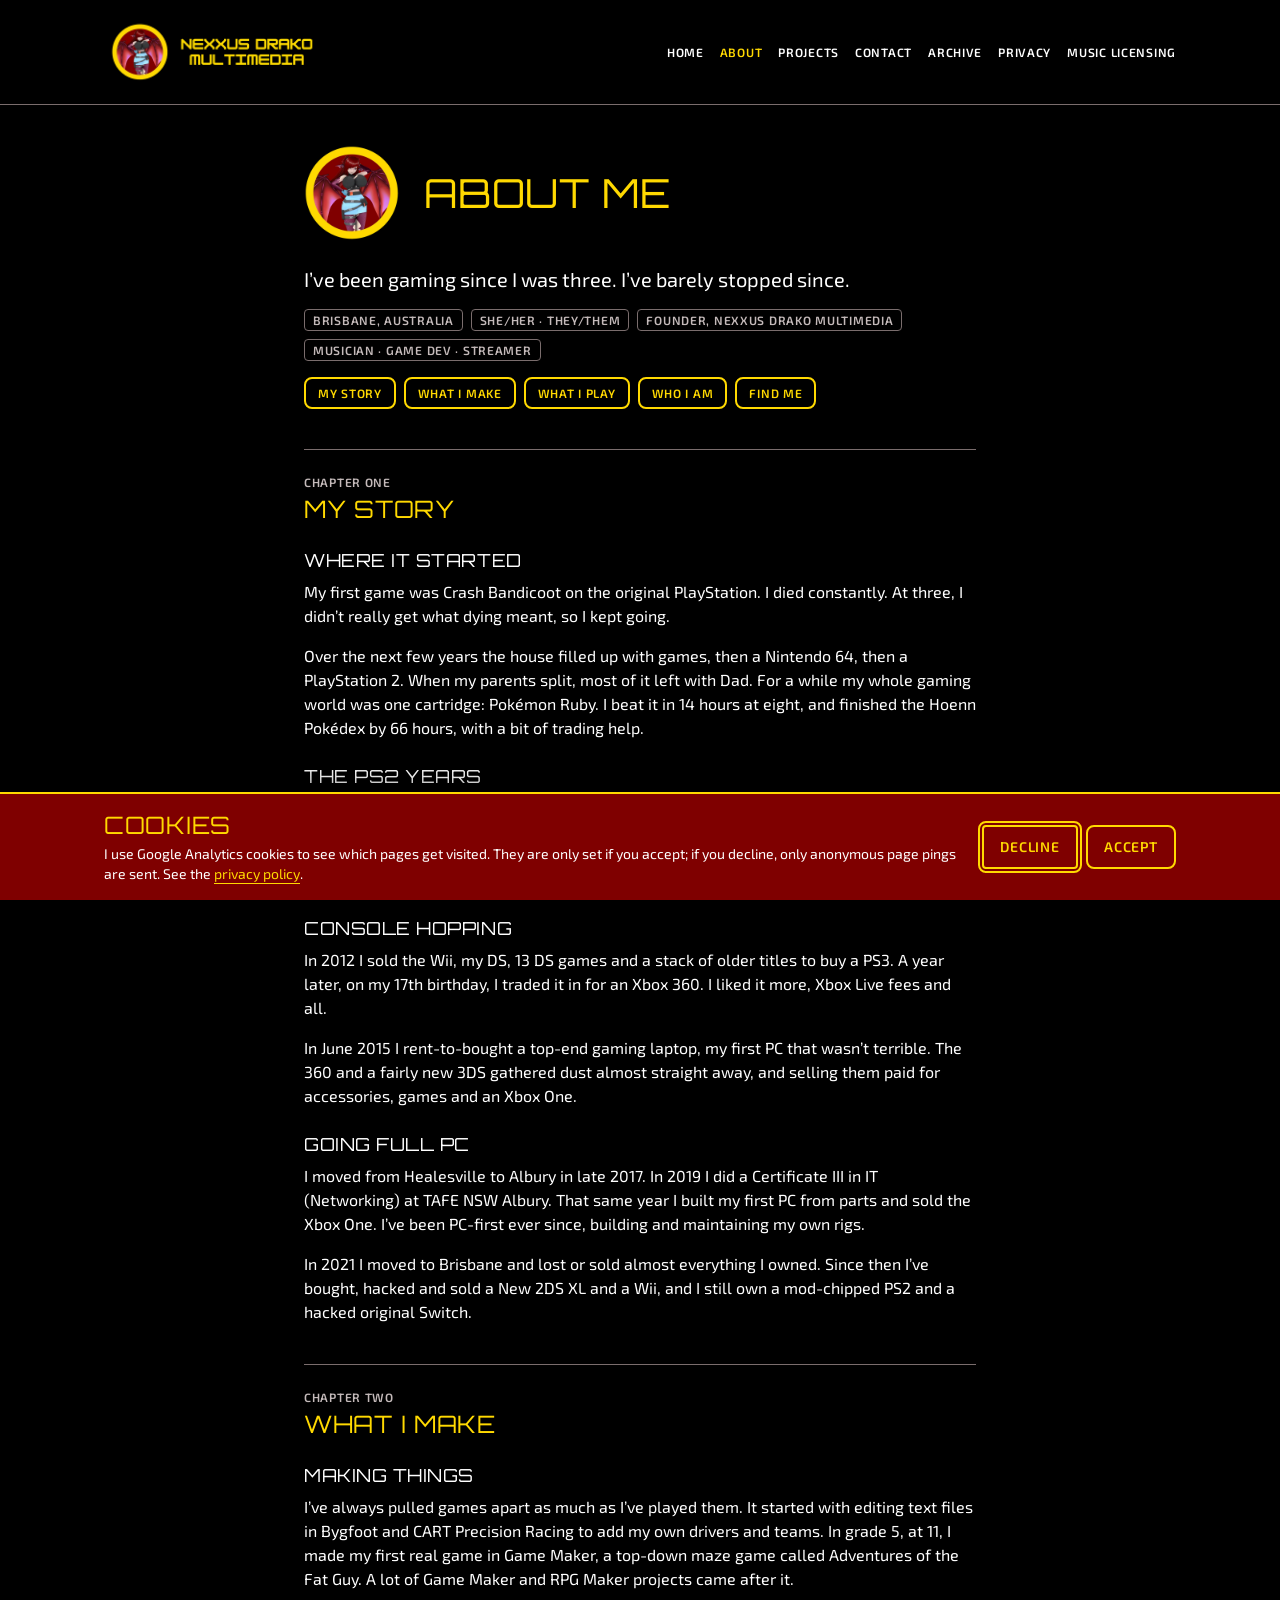
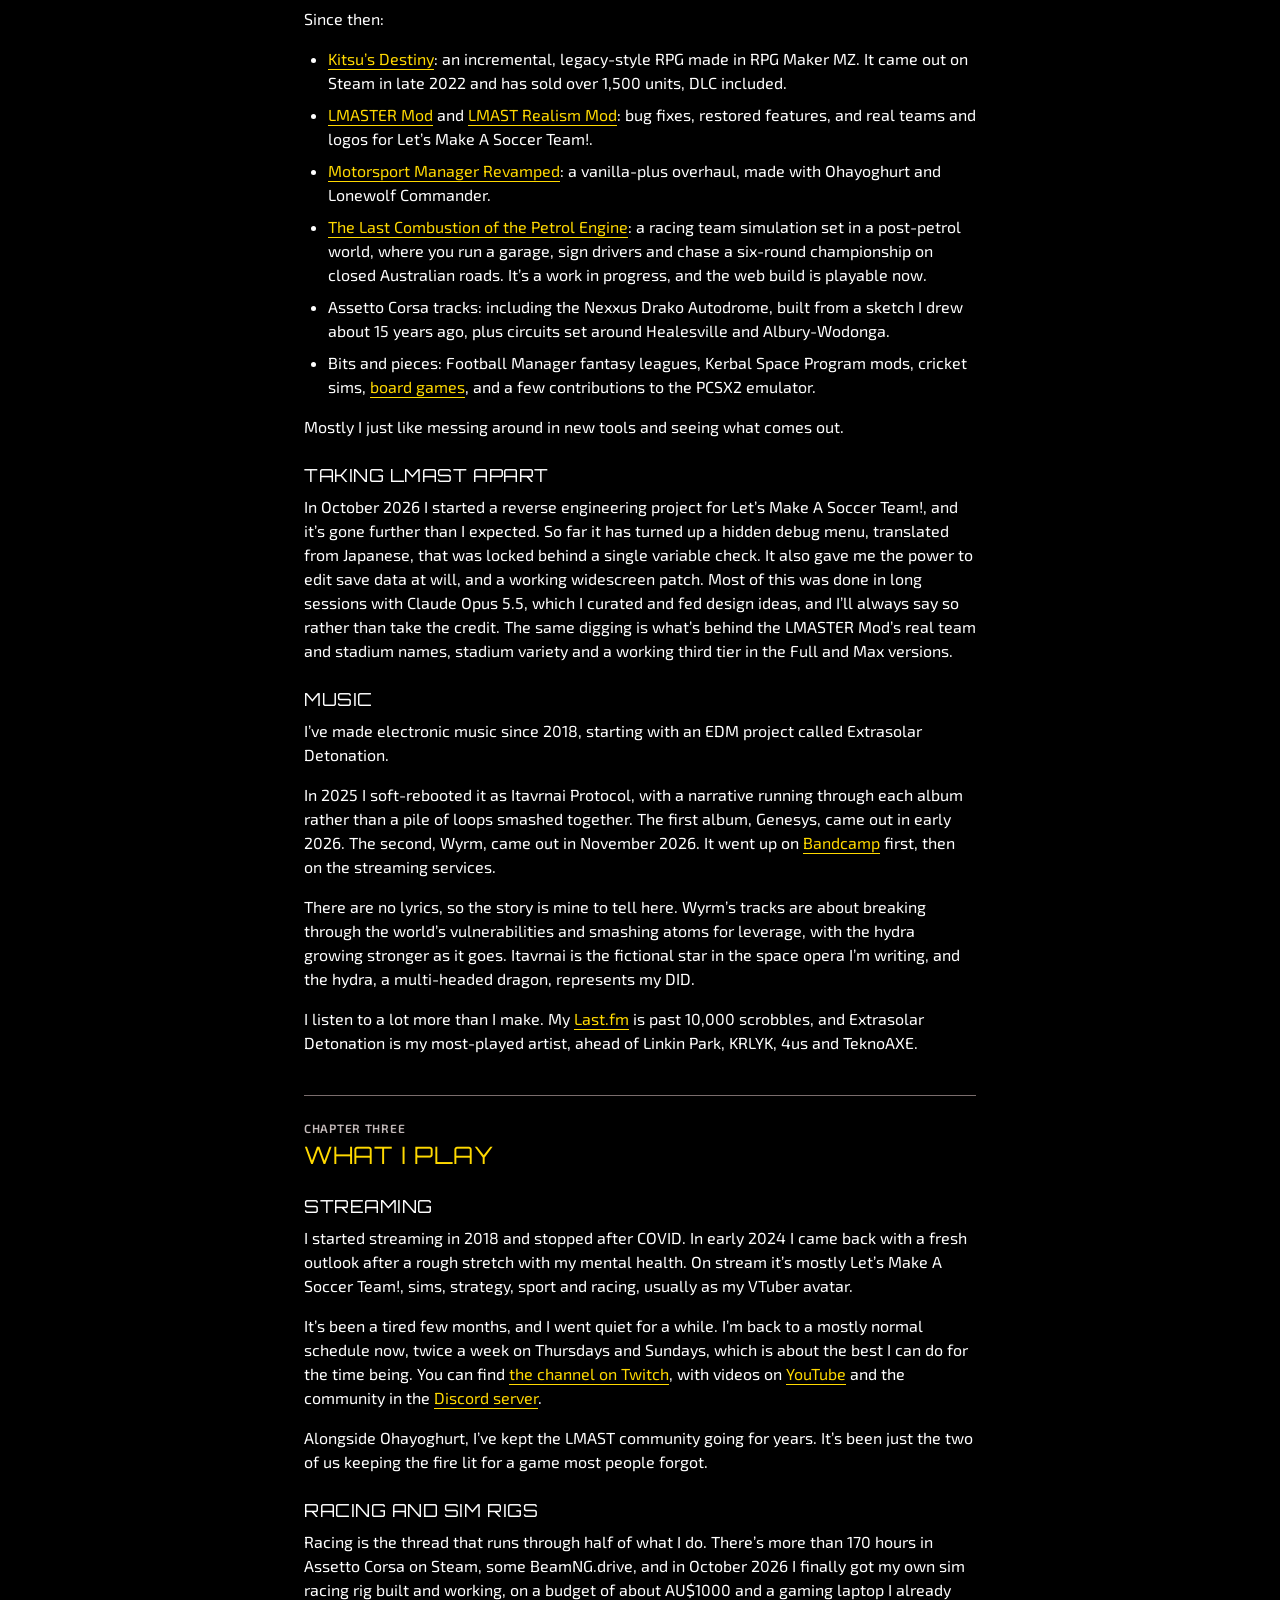
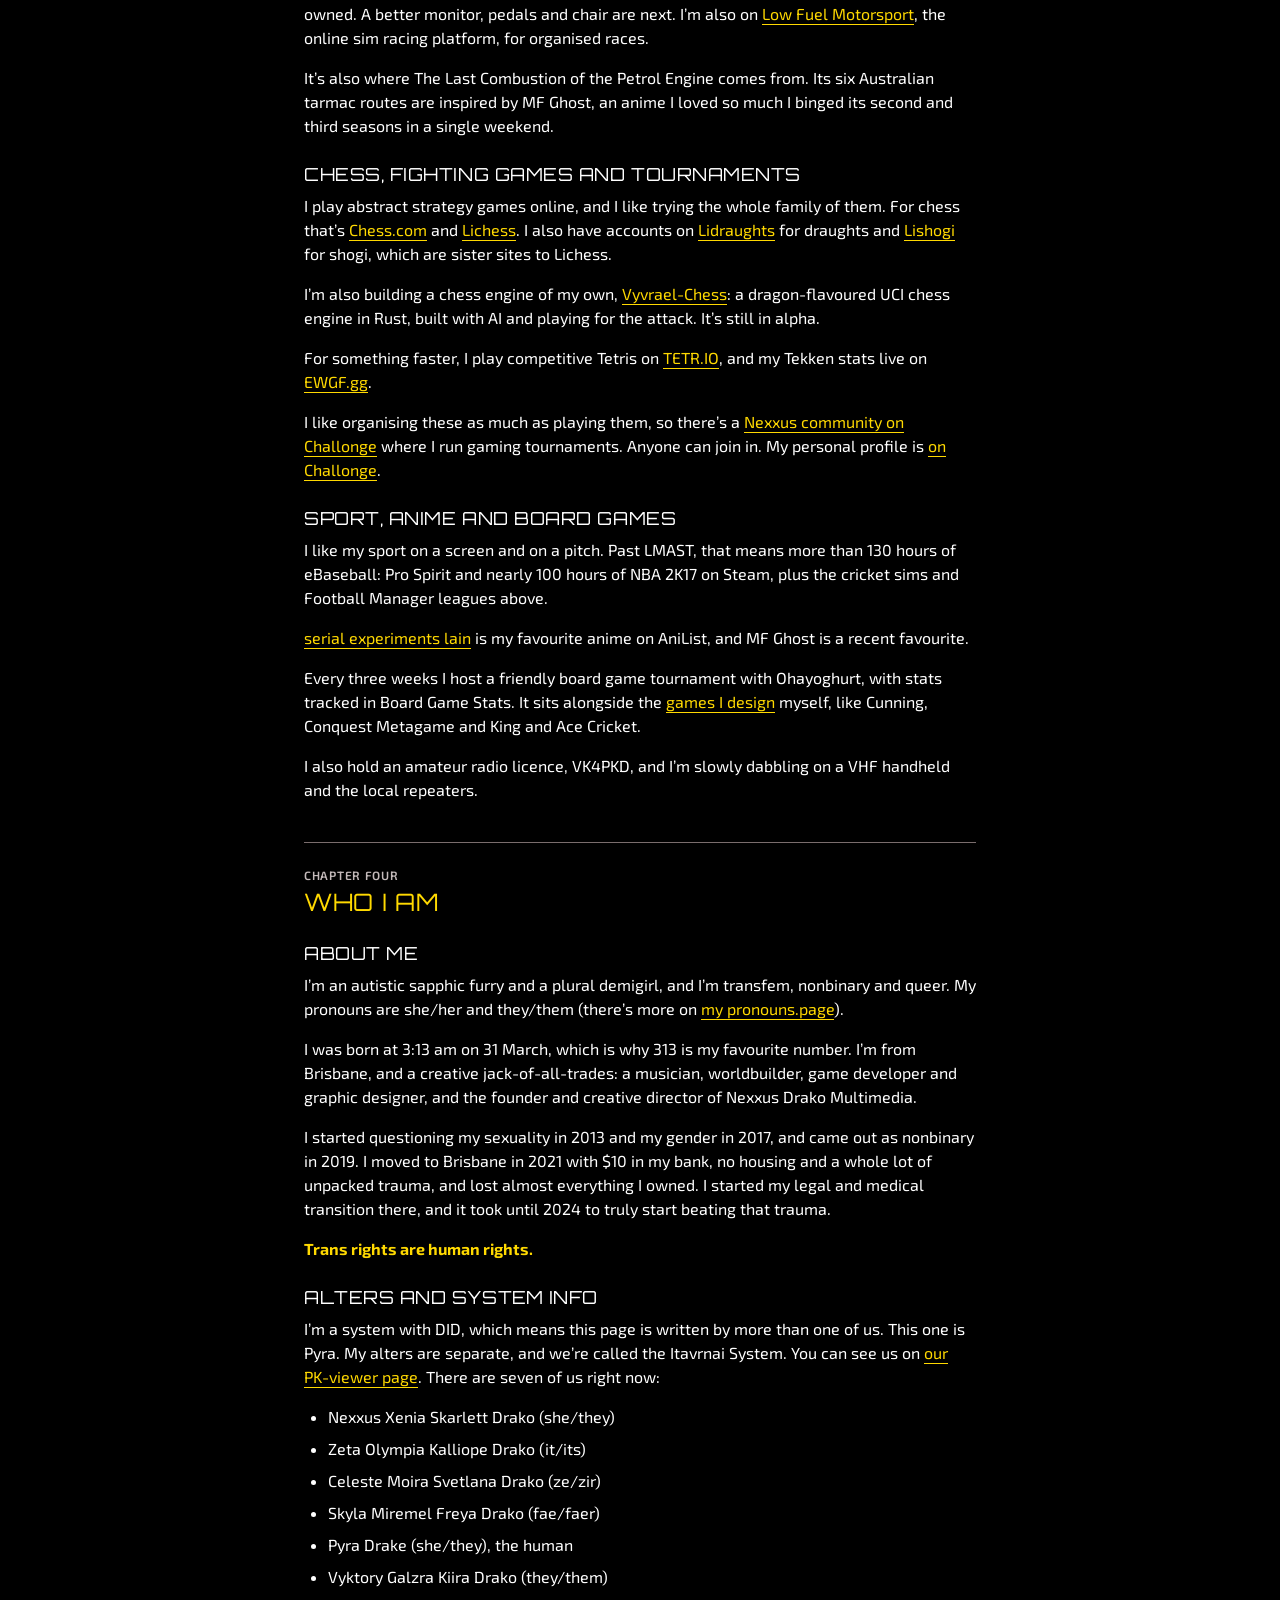
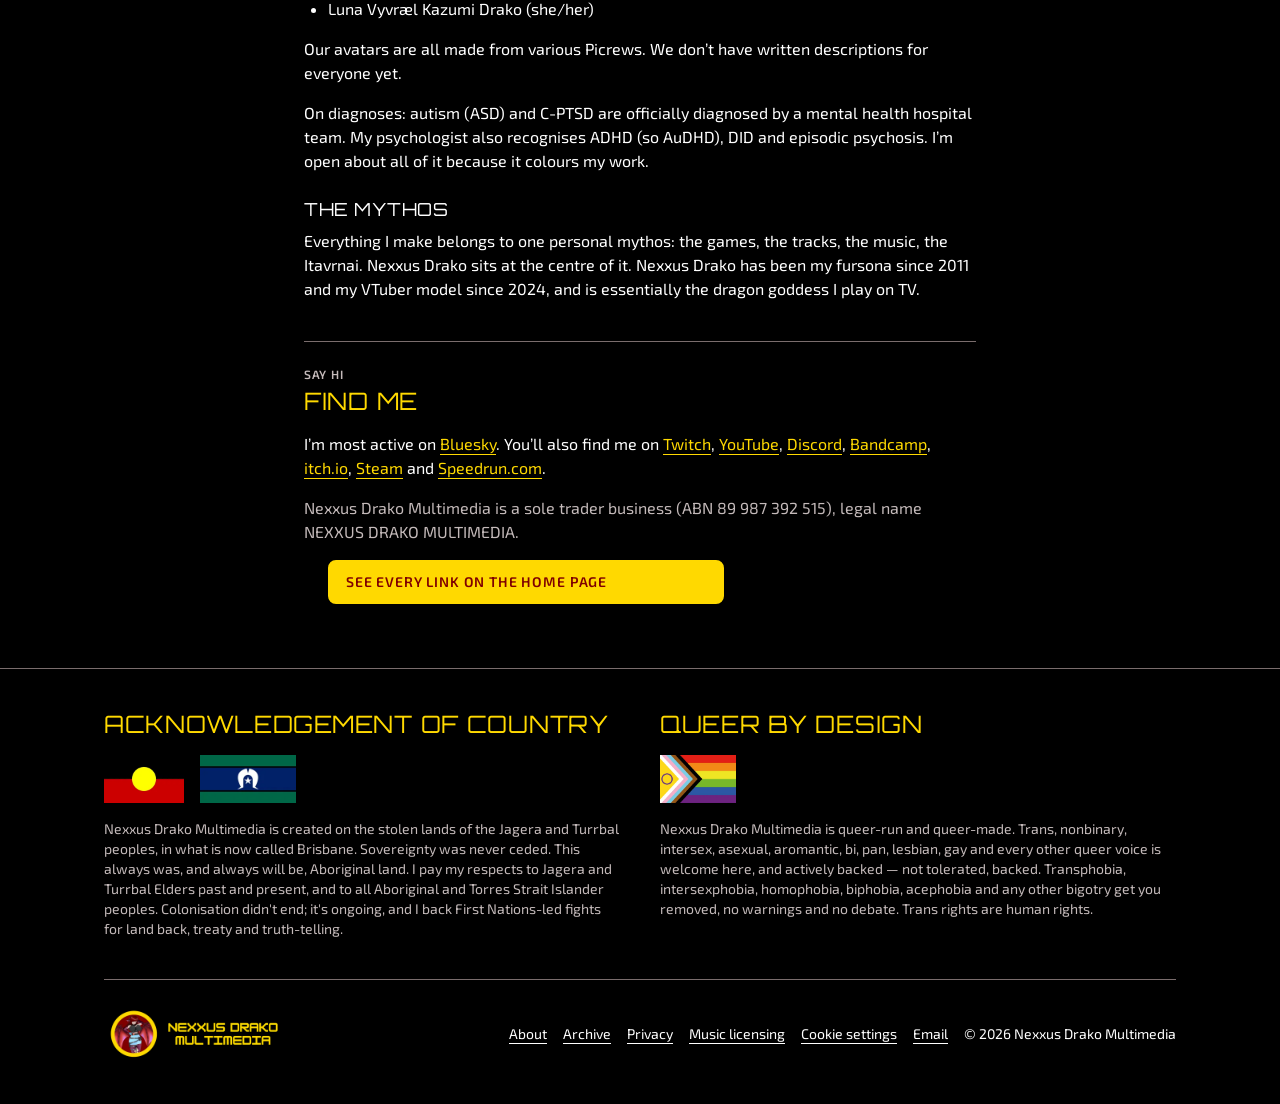
==== about/index.html @ 413a2128 "Fix robots.txt validity and resolve WebSite references in JSON-LD Drop the non-standard Content-Sign" ====
<!doctype html>
<html lang="en-AU">
<head>
<script src="/assets/js/consent.js" defer></script>
<meta charset="utf-8">
<meta name="viewport" content="width=device-width, initial-scale=1">
<title>About Pyra Drake | Nexxus Drako</title>
<meta name="description" content="About Pyra Drake, aka Nexxus Drako: a Brisbane game developer, musician and streamer making games, mods, Itavrnai Protocol music and board games.">
<link rel="canonical" href="https://nexxusdrako.au/about/">
<meta property="og:type" content="website">
<meta property="og:site_name" content="Nexxus Drako Multimedia">
<meta property="og:locale" content="en_AU">
<meta property="og:title" content="About Pyra Drake | Nexxus Drako">
<meta property="og:description" content="About Pyra Drake, aka Nexxus Drako: a Brisbane game developer, musician and streamer making games, mods, Itavrnai Protocol music and board games.">
<meta property="og:url" content="https://nexxusdrako.au/about/">
<meta property="og:image" content="https://nexxusdrako.au/assets/brand/banner-3x1-maroon.png">
<meta property="og:image:width" content="1500">
<meta property="og:image:height" content="500">
<meta property="og:image:alt" content="Nexxus Drako Multimedia banner: the dragon-girl VTuber avatar in a gold ring beside the studio name in gold on maroon">
<meta name="twitter:card" content="summary_large_image">
<meta name="twitter:title" content="About Pyra Drake | Nexxus Drako">
<meta name="twitter:description" content="About Pyra Drake, aka Nexxus Drako: a Brisbane game developer, musician and streamer making games, mods, Itavrnai Protocol music and board games.">
<meta name="twitter:image" content="https://nexxusdrako.au/assets/brand/banner-3x1-maroon.png">
<meta name="twitter:image:alt" content="Nexxus Drako Multimedia banner: the dragon-girl VTuber avatar in a gold ring beside the studio name in gold on maroon">
<meta name="theme-color" content="#7f0000">
<link rel="icon" href="/favicon.ico" sizes="48x48">
<link rel="icon" href="/assets/brand/icon-192.png" type="image/png" sizes="192x192">
<link rel="manifest" href="/site.webmanifest">
<link rel="apple-touch-icon" href="/assets/brand/apple-touch-icon.png">
<link rel="preconnect" href="https://fonts.googleapis.com">
<link rel="preconnect" href="https://fonts.gstatic.com" crossorigin>
<link href="https://fonts.googleapis.com/css2?family=Exo+2:wght@400;600;700&family=Orbitron:wght@400;700&display=swap" rel="stylesheet">
<link rel="stylesheet" href="/assets/css/site.css">
<script type="application/ld+json">
{
  "@context": "https://schema.org",
  "@graph": [
    {
      "@type": "Person",
      "@id": "https://nexxusdrako.au/#person",
      "name": "Pyra Drake",
      "alternateName": "Nexxus Drako",
      "jobTitle": "Founder and Creative Director",
      "url": "https://nexxusdrako.au/",
      "image": "https://nexxusdrako.au/assets/brand/avatar-ring.webp",
      "address": {
        "@type": "PostalAddress",
        "addressLocality": "Brisbane",
        "addressRegion": "QLD",
        "addressCountry": "AU"
      },
      "worksFor": {
        "@id": "https://nexxusdrako.au/#organization"
      },
      "knowsAbout": [
        "Graphic design",
        "Game development",
        "Indie game development",
        "Board game design",
        "Music licensing",
        "Electronic music"
      ],
      "sameAs": [
        "https://bsky.app/profile/nexxusdrako.au",
        "https://tumblr.com/nexxusdrako",
        "https://github.com/Nexxus-Drako",
        "https://twitch.tv/nexxus_drako",
        "https://youtube.com/@nexxusdrako",
        "https://itavrnaiprotocol.bandcamp.com",
        "https://last.fm/user/NexxusDrako",
        "https://steamcommunity.com/id/NexxusDrako"
      ]
    },
    {
      "@type": "Organization",
      "@id": "https://nexxusdrako.au/#organization",
      "name": "Nexxus Drako Multimedia",
      "url": "https://nexxusdrako.au/",
      "logo": {
        "@type": "ImageObject",
        "url": "https://nexxusdrako.au/assets/brand/ndm-horizontal-gold.webp",
        "width": 900,
        "height": 300
      },
      "email": "nexxus@nexxusdrako.au",
      "description": "Nexxus Drako Multimedia is the brand and creative studio of Pyra Drake in Brisbane, Australia: games and mods, music as Itavrnai Protocol, board game designs and design work.",
      "founder": {
        "@id": "https://nexxusdrako.au/#person"
      },
      "sameAs": [
        "https://github.com/NexxusDrakoMultimedia",
        "https://twitch.tv/nexxus_drako",
        "https://youtube.com/@nexxusdrako",
        "https://bsky.app/profile/nexxusdrako.au"
      ]
    },
    {
      "@type": "WebSite",
      "@id": "https://nexxusdrako.au/#website",
      "url": "https://nexxusdrako.au/",
      "name": "Nexxus Drako Multimedia",
      "alternateName": "Nexxus Drako",
      "inLanguage": "en-AU",
      "publisher": {
        "@id": "https://nexxusdrako.au/#organization"
      }
    },
    {
      "@id": "https://nexxusdrako.au/about/#webpage",
      "url": "https://nexxusdrako.au/about/",
      "name": "About Pyra Drake | Nexxus Drako",
      "description": "About Pyra Drake, aka Nexxus Drako: a Brisbane game developer, musician and streamer making games, mods, Itavrnai Protocol music and board games.",
      "inLanguage": "en-AU",
      "isPartOf": {
        "@id": "https://nexxusdrako.au/#website"
      },
      "@type": "ProfilePage",
      "mainEntity": {
        "@id": "https://nexxusdrako.au/#person"
      }
    }
  ]
}
</script>
</head>
<body>
<a class="skip" href="#main">Skip to content</a>

<header class="site-header">
  <div class="wrap">
    <a class="site-logo" href="/"><img src="/assets/brand/ndm-horizontal-gold.webp" width="900" height="300" alt="Nexxus Drako Multimedia"></a>
    <nav class="site-nav" aria-label="Main">
      <ul>
        <li><a href="/">Home</a></li>
        <li><a href="/about/" aria-current="page">About</a></li>
        <li><a href="/#projects">Projects</a></li>
        <li><a href="/#contact">Contact</a></li>
        <li><a href="/archive/">Archive</a></li>
        <li><a href="/privacy/">Privacy</a></li>
        <li><a href="/music-licensing/">Music licensing</a></li>
      </ul>
    </nav>
  </div>
</header>

<main id="main">
  <section class="section">
    <div class="wrap prose">
      <div class="about-head">
        <img class="about-avatar" src="/assets/brand/avatar-ring.webp" width="480" height="480" alt="Pyra&#x27;s VTuber avatar: a red-haired dragon girl with bat-like ears and red wings">
        <h1 class="display-l">About me</h1>
      </div>
      <p class="about-lede">I’ve been gaming since I was three. I’ve barely stopped since.</p>

      <ul class="about-facts" aria-label="Quick facts">
        <li class="nd-tag">Brisbane, Australia</li>
        <li class="nd-tag">She/her · they/them</li>
        <li class="nd-tag">Founder, Nexxus Drako Multimedia</li>
        <li class="nd-tag">Musician · game dev · streamer</li>
      </ul>
      <nav class="about-toc" aria-label="On this page">
        <a class="nd-btn nd-btn-secondary nd-btn-sm" href="#story">My story</a>
        <a class="nd-btn nd-btn-secondary nd-btn-sm" href="#making">What I make</a>
        <a class="nd-btn nd-btn-secondary nd-btn-sm" href="#playing">What I play</a>
        <a class="nd-btn nd-btn-secondary nd-btn-sm" href="#me">Who I am</a>
        <a class="nd-btn nd-btn-secondary nd-btn-sm" href="#find-me">Find me</a>
      </nav>

      <section class="about-chapter" id="story" aria-labelledby="story-title">
        <p class="nd-eyebrow">Chapter one</p>
        <h2 class="heading" id="story-title">My story</h2>
        <h3 class="about-sub">Where it started</h3>
        <p>My first game was Crash Bandicoot on the original PlayStation. I died constantly. At three, I didn’t really get what dying meant, so I kept going.</p>
        <p>Over the next few years the house filled up with games, then a Nintendo 64, then a PlayStation 2. When my parents split, most of it left with Dad. For a while my whole gaming world was one cartridge: Pokémon Ruby. I beat it in 14 hours at eight, and finished the Hoenn Pokédex by 66 hours, with a bit of trading help.</p>
        <h3 class="about-sub">The PS2 years</h3>
        <p>In 2004 I got another PS2. I still own it. I played it daily for about eight years: every Need for Speed, fifty-odd other games, and my favourite game of all time, Let’s Make A Soccer Team!. A Wii turned up for Christmas 2010 and was packed away about as fast as it was unwrapped. The PS2 was king.</p>
        <h3 class="about-sub">Console hopping</h3>
        <p>In 2012 I sold the Wii, my DS, 13 DS games and a stack of older titles to buy a PS3. A year later, on my 17th birthday, I traded it in for an Xbox 360. I liked it more, Xbox Live fees and all.</p>
        <p>In June 2015 I rent-to-bought a top-end gaming laptop, my first PC that wasn’t terrible. The 360 and a fairly new 3DS gathered dust almost straight away, and selling them paid for accessories, games and an Xbox One.</p>
        <h3 class="about-sub">Going full PC</h3>
        <p>I moved from Healesville to Albury in late 2017. In 2019 I did a Certificate III in IT (Networking) at TAFE NSW Albury. That same year I built my first PC from parts and sold the Xbox One. I’ve been PC-first ever since, building and maintaining my own rigs.</p>
        <p>In 2021 I moved to Brisbane and lost or sold almost everything I owned. Since then I’ve bought, hacked and sold a New 2DS XL and a Wii, and I still own a mod-chipped PS2 and a hacked original Switch.</p>
      </section>

      <section class="about-chapter" id="making" aria-labelledby="making-title">
        <p class="nd-eyebrow">Chapter two</p>
        <h2 class="heading" id="making-title">What I make</h2>
        <h3 class="about-sub">Making things</h3>
        <p>I’ve always pulled games apart as much as I’ve played them. It started with editing text files in Bygfoot and CART Precision Racing to add my own drivers and teams. In grade 5, at 11, I made my first real game in Game Maker, a top-down maze game called Adventures of the Fat Guy. A lot of Game Maker and RPG Maker projects came after it.</p>
        <p>Since then:</p>
        <ul>
          <li><a href="https://store.steampowered.com/app/1589290/Kitsus_Destiny/">Kitsu’s Destiny</a>: an incremental, legacy-style RPG made in RPG Maker MZ. It came out on Steam in late 2022 and has sold over 1,500 units, DLC included.</li>
          <li><a href="https://github.com/NexxusDrakoMultimedia/LMASTER-Mod">LMASTER Mod</a> and <a href="https://www.neoseeker.com/forums/33053/t2400898-lmast-remastered-mod-released/">LMAST Realism Mod</a>: bug fixes, restored features, and real teams and logos for Let’s Make A Soccer Team!.</li>
          <li><a href="https://www.nexusmods.com/motorsportmanager/mods/9">Motorsport Manager Revamped</a>: a vanilla-plus overhaul, made with Ohayoghurt and Lonewolf Commander.</li>
          <li><a href="https://lc.nexxusdrako.au/">The Last Combustion of the Petrol Engine</a>: a racing team simulation set in a post-petrol world, where you run a garage, sign drivers and chase a six-round championship on closed Australian roads. It’s a work in progress, and the web build is playable now.</li>
          <li>Assetto Corsa tracks: including the Nexxus Drako Autodrome, built from a sketch I drew about 15 years ago, plus circuits set around Healesville and Albury-Wodonga.</li>
          <li>Bits and pieces: Football Manager fantasy leagues, Kerbal Space Program mods, cricket sims, <a href="https://boardgamegeek.com/boardgamedesigner/110771/pyra-drake">board games</a>, and a few contributions to the PCSX2 emulator.</li>
        </ul>
        <p>Mostly I just like messing around in new tools and seeing what comes out.</p>
        <h3 class="about-sub">Taking LMAST apart</h3>
        <p>In October 2026 I started a reverse engineering project for Let’s Make A Soccer Team!, and it’s gone further than I expected. So far it has turned up a hidden debug menu, translated from Japanese, that was locked behind a single variable check. It also gave me the power to edit save data at will, and a working widescreen patch. Most of this was done in long sessions with Claude Opus 5.5, which I curated and fed design ideas, and I’ll always say so rather than take the credit. The same digging is what’s behind the LMASTER Mod’s real team and stadium names, stadium variety and a working third tier in the Full and Max versions.</p>
        <h3 class="about-sub">Music</h3>
        <p>I’ve made electronic music since 2018, starting with an EDM project called Extrasolar Detonation.</p>
        <p>In 2025 I soft-rebooted it as Itavrnai Protocol, with a narrative running through each album rather than a pile of loops smashed together. The first album, Genesys, came out in early 2026. The second, Wyrm, came out in November 2026. It went up on <a href="https://itavrnaiprotocol.bandcamp.com/">Bandcamp</a> first, then on the streaming services.</p>
        <p>There are no lyrics, so the story is mine to tell here. Wyrm’s tracks are about breaking through the world’s vulnerabilities and smashing atoms for leverage, with the hydra growing stronger as it goes. Itavrnai is the fictional star in the space opera I’m writing, and the hydra, a multi-headed dragon, represents my DID.</p>
        <p>I listen to a lot more than I make. My <a href="https://www.last.fm/user/NexxusDrako">Last.fm</a> is past 10,000 scrobbles, and Extrasolar Detonation is my most-played artist, ahead of Linkin Park, KRLYK, 4us and TeknoAXE.</p>
      </section>

      <section class="about-chapter" id="playing" aria-labelledby="playing-title">
        <p class="nd-eyebrow">Chapter three</p>
        <h2 class="heading" id="playing-title">What I play</h2>
        <h3 class="about-sub">Streaming</h3>
        <p>I started streaming in 2018 and stopped after COVID. In early 2024 I came back with a fresh outlook after a rough stretch with my mental health. On stream it’s mostly Let’s Make A Soccer Team!, sims, strategy, sport and racing, usually as my VTuber avatar.</p>
        <p>It’s been a tired few months, and I went quiet for a while. I’m back to a mostly normal schedule now, twice a week on Thursdays and Sundays, which is about the best I can do for the time being. You can find <a href="https://www.twitch.tv/nexxus_drako">the channel on Twitch</a>, with videos on <a href="https://www.youtube.com/@NexxusDrako">YouTube</a> and the community in the <a href="https://discord.gg/ek64RstbSX">Discord server</a>.</p>
        <p>Alongside Ohayoghurt, I’ve kept the LMAST community going for years. It’s been just the two of us keeping the fire lit for a game most people forgot.</p>
        <h3 class="about-sub">Racing and sim rigs</h3>
        <p>Racing is the thread that runs through half of what I do. There’s more than 170 hours in Assetto Corsa on Steam, some BeamNG.drive, and in October 2026 I finally got my own sim racing rig built and working, on a budget of about AU$1000 and a gaming laptop I already owned. A better monitor, pedals and chair are next. I’m also on <a href="https://lowfuelmotorsport.com/profile/70521/statistics">Low Fuel Motorsport</a>, the online sim racing platform, for organised races.</p>
        <p>It’s also where The Last Combustion of the Petrol Engine comes from. Its six Australian tarmac routes are inspired by MF Ghost, an anime I loved so much I binged its second and third seasons in a single weekend.</p>
        <h3 class="about-sub">Chess, fighting games and tournaments</h3>
        <p>I play abstract strategy games online, and I like trying the whole family of them. For chess that’s <a href="https://www.chess.com/member/nexxus_drako">Chess.com</a> and <a href="https://lichess.org/@/TheNexxusDrako">Lichess</a>. I also have accounts on <a href="https://lidraughts.org/@/NexxusDrako">Lidraughts</a> for draughts and <a href="https://lishogi.org/@/NexxusDrako">Lishogi</a> for shogi, which are sister sites to Lichess.</p>
        <p>I’m also building a chess engine of my own, <a href="https://github.com/NexxusDrakoMultimedia/Vyvrael-Chess">Vyvrael-Chess</a>: a dragon-flavoured UCI chess engine in Rust, built with AI and playing for the attack. It’s still in alpha.</p>
        <p>For something faster, I play competitive Tetris on <a href="https://ch.tetr.io/u/nexxusdrako">TETR.IO</a>, and my Tekken stats live on <a href="https://ewgf.gg/player/29tGg6Dn32dr">EWGF.gg</a>.</p>
        <p>I like organising these as much as playing them, so there’s a <a href="https://challonge.com/communities/nexxus">Nexxus community on Challonge</a> where I run gaming tournaments. Anyone can join in. My personal profile is <a href="https://challonge.com/users/Nexxus_Drako">on Challonge</a>.</p>
        <h3 class="about-sub">Sport, anime and board games</h3>
        <p>I like my sport on a screen and on a pitch. Past LMAST, that means more than 130 hours of eBaseball: Pro Spirit and nearly 100 hours of NBA 2K17 on Steam, plus the cricket sims and Football Manager leagues above.</p>
        <p><a href="https://anilist.co/user/NexxusDrako/">serial experiments lain</a> is my favourite anime on AniList, and MF Ghost is a recent favourite.</p>
        <p>Every three weeks I host a friendly board game tournament with Ohayoghurt, with stats tracked in Board Game Stats. It sits alongside the <a href="https://boardgamegeek.com/boardgamedesigner/110771/pyra-drake">games I design</a> myself, like Cunning, Conquest Metagame and King and Ace Cricket.</p>
        <p>I also hold an amateur radio licence, VK4PKD, and I’m slowly dabbling on a VHF handheld and the local repeaters.</p>
      </section>

      <section class="about-chapter" id="me" aria-labelledby="me-title">
        <p class="nd-eyebrow">Chapter four</p>
        <h2 class="heading" id="me-title">Who I am</h2>
        <h3 class="about-sub">About me</h3>
        <p>I’m an autistic sapphic furry and a plural demigirl, and I’m transfem, nonbinary and queer. My pronouns are she/her and they/them (there’s more on <a href="https://en.pronouns.page/@NexxusDrako">my pronouns.page</a>).</p>
        <p>I was born at 3:13 am on 31 March, which is why 313 is my favourite number. I’m from Brisbane, and a creative jack-of-all-trades: a musician, worldbuilder, game developer and graphic designer, and the founder and creative director of Nexxus Drako Multimedia.</p>
        <p>I started questioning my sexuality in 2013 and my gender in 2017, and came out as nonbinary in 2019. I moved to Brisbane in 2021 with $10 in my bank, no housing and a whole lot of unpacked trauma, and lost almost everything I owned. I started my legal and medical transition there, and it took until 2024 to truly start beating that trauma.</p>
        <p class="about-callout">Trans rights are human rights.</p>
        <h3 class="about-sub">Alters and system info</h3>
        <p>I’m a system with DID, which means this page is written by more than one of us. This one is Pyra. My alters are separate, and we’re called the Itavrnai System. You can see us on <a href="https://pk-viewer.vercel.app/system/fprvoo">our PK-viewer page</a>. There are seven of us right now:</p>
        <ul>
          <li>Nexxus Xenia Skarlett Drako (she/they)</li>
          <li>Zeta Olympia Kalliope Drako (it/its)</li>
          <li>Celeste Moira Svetlana Drako (ze/zir)</li>
          <li>Skyla Miremel Freya Drako (fae/faer)</li>
          <li>Pyra Drake (she/they), the human</li>
          <li>Vyktory Galzra Kiira Drako (they/them)</li>
          <li>Luna Vyvræl Kazumi Drako (she/her)</li>
        </ul>
        <p>Our avatars are all made from various Picrews. We don’t have written descriptions for everyone yet.</p>
        <p>On diagnoses: autism (ASD) and C-PTSD are officially diagnosed by a mental health hospital team. My psychologist also recognises ADHD (so AuDHD), DID and episodic psychosis. I’m open about all of it because it colours my work.</p>
        <h3 class="about-sub">The mythos</h3>
        <p>Everything I make belongs to one personal mythos: the games, the tracks, the music, the Itavrnai. Nexxus Drako sits at the centre of it. Nexxus Drako has been my fursona since 2011 and my VTuber model since 2024, and is essentially the dragon goddess I play on TV.</p>
      </section>

      <section class="about-chapter" id="find-me" aria-labelledby="find-me-title">
        <p class="nd-eyebrow">Say hi</p>
        <h2 class="heading" id="find-me-title">Find me</h2>
        <p>I’m most active on <a href="https://bsky.app/profile/nexxusdrako.au">Bluesky</a>. You’ll also find me on <a href="https://www.twitch.tv/nexxus_drako">Twitch</a>, <a href="https://www.youtube.com/@NexxusDrako">YouTube</a>, <a href="https://discord.gg/ek64RstbSX">Discord</a>, <a href="https://itavrnaiprotocol.bandcamp.com/">Bandcamp</a>, <a href="https://nexxus-drako.itch.io/">itch.io</a>, <a href="https://steamcommunity.com/id/NexxusDrako/">Steam</a> and <a href="https://www.speedrun.com/users/NexxusDrako">Speedrun.com</a>.</p>
        <p class="meta">Nexxus Drako Multimedia is a sole trader business (ABN 89 987 392 515), legal name NEXXUS DRAKO MULTIMEDIA.</p>
        <ul class="link-list about-find">
          <li><a class="nd-btn nd-btn-primary" href="/">See every link on the home page</a></li>
        </ul>
      </section>
    </div>
  </section>
</main>

<footer class="site-footer">
  <div class="wrap">
    <div class="statements">
      <section class="statement" aria-labelledby="acknowledgement-title">
        <h2 class="heading" id="acknowledgement-title">Acknowledgement of Country</h2>
        <div class="flags">
          <img src="/assets/img/flag-aboriginal.webp" width="240" height="144" alt="Australian Aboriginal flag" loading="lazy">
          <img src="/assets/img/flag-tsi.webp" width="240" height="120" alt="Torres Strait Islander flag" loading="lazy">
        </div>
        <p>Nexxus Drako Multimedia is created on the stolen lands of the Jagera and Turrbal peoples, in what is now called Brisbane. Sovereignty was never ceded. This always was, and always will be, Aboriginal land. I pay my respects to Jagera and Turrbal Elders past and present, and to all Aboriginal and Torres Strait Islander peoples. Colonisation didn't end; it's ongoing, and I back First Nations-led fights for land back, treaty and truth-telling.</p>
      </section>
      <section class="statement" aria-labelledby="queer-title">
        <h2 class="heading" id="queer-title">Queer by design</h2>
        <div class="flags">
          <img src="/assets/img/flag-pride.webp" width="480" height="305" alt="Intersex-Inclusive Progress Pride flag" loading="lazy">
        </div>
        <p>Nexxus Drako Multimedia is queer-run and queer-made. Trans, nonbinary, intersex, asexual, aromantic, bi, pan, lesbian, gay and every other queer voice is welcome here, and actively backed — not tolerated, backed. Transphobia, intersexphobia, homophobia, biphobia, acephobia and any other bigotry get you removed, no warnings and no debate. Trans rights are human rights.</p>
      </section>
    </div>
    <div class="footer-base">
      <img src="/assets/brand/ndm-horizontal-gold.webp" width="900" height="300" alt="Nexxus Drako Multimedia" loading="lazy">
      <ul class="footer-links">
        <li><a href="/about/">About</a></li>
        <li><a href="/archive/">Archive</a></li>
        <li><a href="/privacy/">Privacy</a></li>
        <li><a href="/music-licensing/">Music licensing</a></li>
        <li><button type="button" class="link-button" data-cookie-settings>Cookie settings</button></li>
        <li><a href="mailto:nexxus@nexxusdrako.au">Email</a></li>
        <li>© 2026 Nexxus Drako Multimedia</li>
      </ul>
    </div>
  </div>
</footer>
</body>
</html>
---- assets/css/site.css ----
/* Nexxus Drako Multimedia — site styles.
   Tokens and component classes (nd-*) follow the Nexxus Drako Multimedia design system:
   tokens.json (dark theme, the primary theme) and components/bundle.css. */

:root {
  color-scheme: dark;

  /* Colour (dark theme) */
  --maroon: #7f0000;
  --gold: #ffd900;
  --surface: #000000;
  --surface-brand: var(--maroon);
  --ink: #ffffff;
  --ink-muted: #c4baba;
  --accent: var(--gold);
  --on-brand: var(--gold);
  --on-gold: var(--maroon);
  --line: #7a6d6d;
  --focus: var(--gold);
  --success: #56b4e9;
  --warning: #e69f00;
  --danger: #ff5c5c;

  /* Type */
  --font-display: "HK Modular", "Orbitron", sans-serif;
  --font-sans: "Exo 2", system-ui, sans-serif;

  /* Spacing */
  --space-1: 4px;
  --space-2: 8px;
  --space-4: 16px;
  --space-6: 24px;
  --space-10: 40px;

  /* Radius */
  --radius-sm: 4px;
  --radius-md: 8px;
  --radius-full: 9999px;

  --page-max: 1120px;
}

/* Base */
*, *::before, *::after { box-sizing: border-box; }
html { scroll-behavior: smooth; scroll-padding-top: var(--space-6); }
@media (prefers-reduced-motion: reduce) { html { scroll-behavior: auto; } }
body { margin: 0; background: var(--surface); color: var(--ink); font-family: var(--font-sans); font-size: 16px; line-height: 24px; -webkit-text-size-adjust: 100%; }
img { max-width: 100%; height: auto; }
a { color: var(--accent); text-underline-offset: 4px; }
a:focus-visible, button:focus-visible { outline: 2px solid var(--focus); outline-offset: 2px; border-radius: var(--radius-sm); }
p { margin: 0 0 var(--space-4); }
p:last-child { margin-bottom: 0; }

.wrap { width: 100%; max-width: var(--page-max); margin: 0 auto; padding: 0 var(--space-4); }
@media (min-width: 720px) { .wrap { padding: 0 var(--space-6); } }

.skip { position: absolute; left: var(--space-4); top: -100px; z-index: 10; background: var(--gold); color: var(--on-gold); font-weight: 700; padding: var(--space-2) var(--space-4); border-radius: var(--radius-sm); }
.skip:focus { top: var(--space-4); }

.visually-hidden { position: absolute; width: 1px; height: 1px; overflow: hidden; clip: rect(0 0 0 0); white-space: nowrap; }

/* Type styles */
.display-xl, .display-l, .heading { font-family: var(--font-display); font-weight: 400; text-transform: uppercase; color: var(--accent); margin: 0; }
.display-xl { font-size: 40px; line-height: 44px; letter-spacing: 0.02em; }
@media (min-width: 720px) { .display-xl { font-size: 64px; line-height: 64px; } }
.display-l { font-size: 32px; line-height: 36px; letter-spacing: 0.02em; }
@media (min-width: 720px) { .display-l { font-size: 40px; line-height: 44px; } }
.heading { font-size: 24px; line-height: 30px; letter-spacing: 0.03em; }
.body-sm { font-size: 14px; line-height: 20px; }
.label { font-size: 12px; line-height: 16px; font-weight: 600; letter-spacing: 0.06em; text-transform: uppercase; }
.muted { color: var(--ink-muted); }

/* Icon */
.nd-icon { flex: none; display: block; width: 24px; height: 24px; }
.nd-icon-sm { width: 16px; height: 16px; }

/* Site header */
.site-header { border-bottom: 1px solid var(--line); }
.site-header .wrap { display: flex; flex-wrap: wrap; align-items: center; justify-content: space-between; gap: var(--space-4); padding-top: var(--space-4); padding-bottom: var(--space-4); }
.site-logo { display: block; }
.site-logo img { display: block; width: 216px; height: auto; }
.site-nav ul { display: flex; flex-wrap: wrap; gap: var(--space-1) var(--space-4); margin: 0; padding: 0; list-style: none; }
.site-nav a { display: inline-block; padding: var(--space-2) 0; color: var(--ink); text-decoration: none; font-size: 12px; line-height: 16px; font-weight: 600; letter-spacing: 0.06em; text-transform: uppercase; }
.site-nav a:hover { color: var(--accent); text-decoration: underline; }
.site-nav a[aria-current="page"] { color: var(--accent); }

/* Sections */
.section { padding: var(--space-10) 0; }
.section + .section { border-top: 1px solid var(--line); }
.section-intro { max-width: 640px; margin: var(--space-4) 0 var(--space-6); color: var(--ink-muted); }

/* Hero: the low-poly pattern full-bleed, text on a solid maroon panel above it */
.hero { background: var(--maroon) url("/assets/brand/lowpoly-gold.svg") center / cover no-repeat; padding: var(--space-10) 0; }
@media (min-width: 720px) { .hero { padding: 80px 0; } }
.hero-panel { display: grid; gap: var(--space-6); align-items: center; background: var(--surface-brand); color: var(--ink); border-radius: var(--radius-md); padding: var(--space-6); }
@media (min-width: 720px) { .hero-panel { grid-template-columns: 200px minmax(0, 640px); justify-content: center; padding: var(--space-10); gap: var(--space-10); } }
.hero-avatar { display: block; width: 160px; height: 160px; border-radius: var(--radius-full); }
@media (min-width: 720px) { .hero-avatar { width: 200px; height: 200px; } }
.hero .display-xl { color: var(--on-brand); }
.hero-sub { margin: var(--space-2) 0 var(--space-4); color: var(--on-brand); }
.hero-bio { max-width: 640px; margin-bottom: var(--space-6); }
.hero-actions { display: flex; flex-wrap: wrap; gap: var(--space-2); }

/* Links */
.links-grid { display: grid; gap: var(--space-6); align-items: start; }
@media (min-width: 860px) { .links-grid { grid-template-columns: 1fr 1fr; } }
.link-list { display: grid; gap: var(--space-2); margin: 0; padding: 0; list-style: none; }
.link-list .nd-btn { width: 100%; justify-content: flex-start; }
.link-list .nd-btn .nd-icon:last-child { margin-left: auto; }
.link-list-compact { grid-template-columns: repeat(auto-fill, minmax(170px, 1fr)); }
.link-list-compact .nd-btn .nd-icon:last-child { margin-left: 0; }
.link-list-compact .nd-btn { font-size: 13px; letter-spacing: 0.02em; text-transform: none; }
.link-group { margin: var(--space-4) 0 0; }
.nd-eyebrow.link-group-title { display: flex; align-items: center; justify-content: space-between; margin: 0; padding: var(--space-2) 0; cursor: pointer; list-style: none; }
.link-group-title::-webkit-details-marker { display: none; }
.link-group-title::after { content: ""; width: 0.5em; height: 0.5em; border-right: 2px solid currentColor; border-bottom: 2px solid currentColor; transform: rotate(45deg); transition: transform 0.15s; }
.link-group[open] > .link-group-title::after { transform: rotate(-135deg); }
.link-group-title:hover, .link-group-title:focus-visible { color: var(--accent); }
.link-group > .link-list { margin: var(--space-2) 0 var(--space-3); }
.feature { margin: 0; border: 1px solid var(--line); border-radius: var(--radius-md); overflow: hidden; }
.feature img { display: block; width: 100%; aspect-ratio: 3 / 2; object-fit: cover; }
.feature figcaption { padding: var(--space-4); }
.feature-top img { object-position: top; }
.feature-stack { display: grid; gap: var(--space-4); }

/* Stats */
.stats { display: grid; grid-template-columns: repeat(auto-fit, minmax(150px, 1fr)); gap: var(--space-4); margin: var(--space-6) 0 0; padding: 0; list-style: none; }
.stat { border: 1px solid var(--line); border-radius: var(--radius-md); padding: var(--space-4); }
.stat-value { display: block; font-family: var(--font-display); font-size: 40px; line-height: 44px; letter-spacing: 0.02em; color: var(--accent); }
.stat-label { display: block; margin-top: var(--space-1); }

/* Button */
.nd-btn { display: inline-flex; align-items: center; gap: var(--space-2); font-family: var(--font-sans); font-size: 14px; line-height: 20px; font-weight: 600; letter-spacing: 0.06em; text-transform: uppercase; text-decoration: none; padding: 10px var(--space-4); border: 2px solid transparent; border-radius: var(--radius-md); background: none; cursor: pointer; }
.nd-btn-sm { font-size: 12px; line-height: 16px; padding: 6px 12px; }
.nd-btn-primary { background: var(--gold); color: var(--on-gold); border-color: var(--gold); }
.nd-btn-secondary { color: var(--accent); border-color: var(--accent); }
.nd-btn-ghost { color: var(--ink); }
.nd-btn-ghost:hover { text-decoration: underline; text-underline-offset: 4px; }
.nd-btn-primary:hover, .nd-btn-secondary:hover { filter: brightness(1.08); }
.nd-btn:focus-visible { outline: 2px solid var(--focus); outline-offset: 2px; }

/* Tag */
.nd-tag { display: inline-block; font-family: var(--font-sans); font-size: 12px; line-height: 16px; font-weight: 600; letter-spacing: 0.06em; text-transform: uppercase; color: var(--ink-muted); border: 1px solid var(--line); border-radius: var(--radius-sm); padding: 2px var(--space-2); }

/* SectionHeading */
.nd-section { display: grid; gap: var(--space-1); }
.nd-eyebrow { margin: 0; font-family: var(--font-sans); font-size: 12px; line-height: 16px; font-weight: 600; letter-spacing: 0.06em; text-transform: uppercase; color: var(--ink-muted); }
.nd-section-title { margin: 0; font-family: var(--font-display); font-size: 24px; line-height: 30px; font-weight: 400; letter-spacing: 0.03em; text-transform: uppercase; color: var(--accent); }

/* ProjectCard */
.card-grid { display: grid; grid-template-columns: repeat(auto-fill, minmax(260px, 1fr)); gap: var(--space-6); margin: 0; padding: 0; list-style: none; }
.card-grid > li { display: flex; }
.nd-card { display: flex; flex-direction: column; width: 100%; background: var(--surface); border: 1px solid var(--line); border-radius: var(--radius-md); overflow: hidden; font-family: var(--font-sans); }
.nd-card-img { display: block; width: 100%; aspect-ratio: 16 / 9; object-fit: cover; background: var(--maroon); }
.nd-card-img-contain { object-fit: contain; }
.nd-card-img-pad { box-sizing: border-box; padding: var(--space-4); }
.nd-card-media { display: flex; justify-content: center; aspect-ratio: 16 / 9; overflow: hidden; background: var(--maroon) url("/assets/brand/lowpoly-gold.svg") center / cover; }
.nd-card-media img { display: block; width: 100%; height: 100%; object-fit: cover; object-position: center 12%; }
.nd-card-body { display: flex; flex-direction: column; align-items: flex-start; gap: var(--space-2); flex: 1; padding: var(--space-4); }
.nd-card-title { margin: 0; font-family: var(--font-display); font-size: 20px; line-height: 26px; font-weight: 400; letter-spacing: 0.03em; text-transform: uppercase; color: var(--ink); }
.nd-card-desc { margin: 0; font-size: 15px; line-height: 22px; color: var(--ink-muted); }
.nd-card-link { display: inline-flex; align-items: center; gap: var(--space-1); margin-top: auto; padding-top: var(--space-2); font-size: 12px; line-height: 16px; font-weight: 600; letter-spacing: 0.06em; text-transform: uppercase; color: var(--accent); text-decoration: none; }
.nd-card-link:hover { text-decoration: underline; text-underline-offset: 4px; }

/* Identity */
.identity { display: grid; gap: var(--space-6); align-items: start; }
@media (min-width: 860px) { .identity { grid-template-columns: 1fr 320px; } }
.identity img { display: block; border-radius: var(--radius-md); border: 1px solid var(--line); }

/* Contact */
.contact-list { display: grid; grid-template-columns: repeat(auto-fit, minmax(220px, 1fr)); gap: var(--space-4); margin: var(--space-6) 0; padding: 0; list-style: none; }
.contact-item { display: flex; gap: var(--space-4); align-items: flex-start; border: 1px solid var(--line); border-radius: var(--radius-md); padding: var(--space-4); }
.contact-item .nd-icon { color: var(--accent); }
.contact-item dt, .contact-item .label { color: var(--ink-muted); }
.contact-item a { color: var(--ink); overflow-wrap: anywhere; }

/* Long-form pages (privacy, licensing) */
.prose { max-width: 720px; }
.prose h1 { margin-bottom: var(--space-4); }
.prose h2 { margin: var(--space-10) 0 var(--space-4); }
.prose ol, .prose ul { padding-left: var(--space-6); margin: 0 0 var(--space-4); }
.prose li { margin-bottom: var(--space-2); }
.prose .meta { color: var(--ink-muted); }

/* About */
.about-head { display: flex; flex-wrap: wrap; align-items: center; gap: var(--space-4) var(--space-6); margin-bottom: var(--space-6); }
.about-avatar { display: block; width: 96px; height: 96px; border-radius: var(--radius-full); }
.prose .about-head h1 { margin: 0; }
.about-lede { font-size: 20px; line-height: 28px; }
.about-callout { font-weight: 700; color: var(--accent); }
.prose .about-facts { display: flex; flex-wrap: wrap; gap: var(--space-2); list-style: none; padding: 0; margin: 0 0 var(--space-4); }
.prose .about-facts li { margin: 0; }
.about-toc { display: flex; flex-wrap: wrap; gap: var(--space-2); margin-bottom: var(--space-6); }
.about-chapter { scroll-margin-top: var(--space-6); padding-top: var(--space-6); margin-top: var(--space-10); border-top: 1px solid var(--line); }
.prose .about-chapter > h2 { margin: var(--space-1) 0 var(--space-4); }
.about-sub { font-family: var(--font-display); font-weight: 400; font-size: 18px; line-height: 24px; letter-spacing: 0.03em; text-transform: uppercase; color: var(--ink); margin: var(--space-6) 0 var(--space-2); }
.about-find { margin-top: var(--space-4); max-width: 420px; }

/* Archive link lists */
.archive-list { display: grid; gap: var(--space-1); list-style: none; padding: 0; }
.prose .archive-list li { margin: 0; }
.archive-list a { display: inline-flex; align-items: center; gap: var(--space-2); padding: var(--space-1) 0; overflow-wrap: anywhere; }
.prose .nd-alert { margin: var(--space-6) 0; }

/* Alert */
.nd-alert { display: grid; grid-template-columns: auto 1fr; gap: var(--space-2); align-items: start; padding: var(--space-4); border: 1px solid var(--line); border-radius: var(--radius-md); background: var(--surface); font-family: var(--font-sans); }
.nd-alert-icon { padding-top: 4px; }
.nd-alert-warning { border-color: var(--warning); } .nd-alert-warning .nd-alert-icon { color: var(--warning); }
.nd-alert-title { margin: 0; font-size: 16px; line-height: 24px; font-weight: 600; color: var(--ink); }
.nd-alert-body { font-size: 14px; line-height: 20px; color: var(--ink-muted); }
.nd-alert-body p { margin: 0; }

/* Footer: Acknowledgement of Country and queer-by-design statement on solid ground */
.site-footer { border-top: 1px solid var(--line); padding: var(--space-10) 0; }
.statements { display: grid; gap: var(--space-10); }
@media (min-width: 860px) { .statements { grid-template-columns: 1fr 1fr; } }
.statement h2 { margin-bottom: var(--space-4); }
.statement p { font-size: 14px; line-height: 20px; color: var(--ink-muted); }
.flags { display: flex; flex-wrap: wrap; gap: var(--space-4); margin: 0 0 var(--space-4); }
.flags img { display: block; height: 48px; width: auto; }
.footer-base { display: flex; flex-wrap: wrap; gap: var(--space-6); align-items: center; justify-content: space-between; margin-top: var(--space-10); padding-top: var(--space-6); border-top: 1px solid var(--line); }
.footer-base img { display: block; width: 180px; height: auto; }
.footer-links { display: flex; flex-wrap: wrap; gap: var(--space-2) var(--space-4); margin: 0; padding: 0; list-style: none; font-size: 14px; line-height: 20px; }
.footer-links a { color: var(--ink); }
.footer-links a:hover { color: var(--accent); }

/* Cookie consent banner and footer "Cookie settings" button */
.cookie-banner { position: fixed; left: 0; right: 0; bottom: 0; z-index: 20; background: var(--surface-brand); border-top: 2px solid var(--accent); padding: var(--space-4) 0; box-shadow: 0 -4px 24px rgb(0 0 0 / 0.6); }
.cookie-inner { display: flex; flex-wrap: wrap; align-items: center; justify-content: space-between; gap: var(--space-4) var(--space-6); }
.cookie-inner > div:first-child { flex: 1 1 360px; }
.cookie-inner .heading { margin: 0 0 var(--space-1); }
.cookie-actions { display: flex; gap: var(--space-2); }
.link-button { background: none; border: 0; padding: 0; font: inherit; color: var(--ink); text-decoration: underline; text-underline-offset: 4px; cursor: pointer; }
.link-button:hover { color: var(--accent); }

/* Projects filter chips (assets/js/projects-filter.js) */
.filter-bar { display: flex; flex-wrap: wrap; gap: var(--space-2); margin: 0 0 var(--space-6); }
.filter-bar .nd-btn[aria-pressed="true"] { background: var(--accent); color: #000; }
.card-grid > li[hidden] { display: none; }
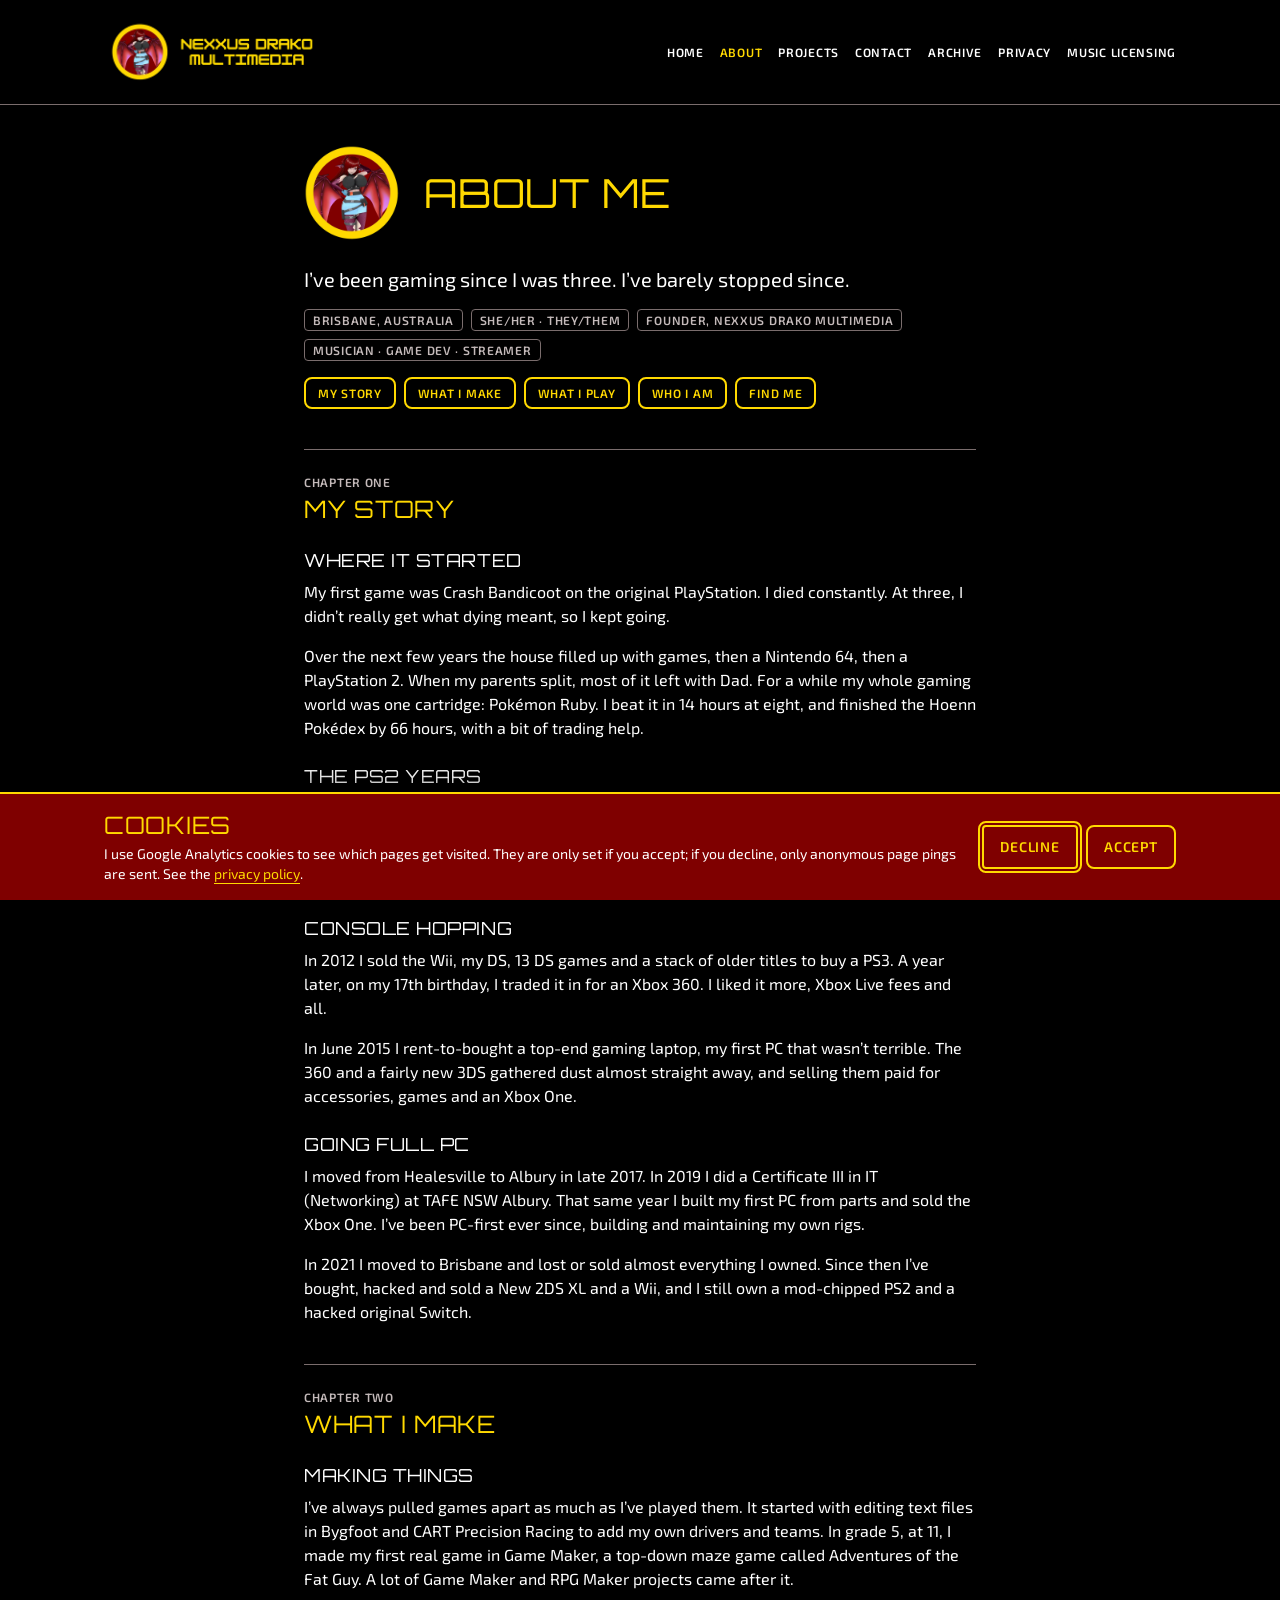
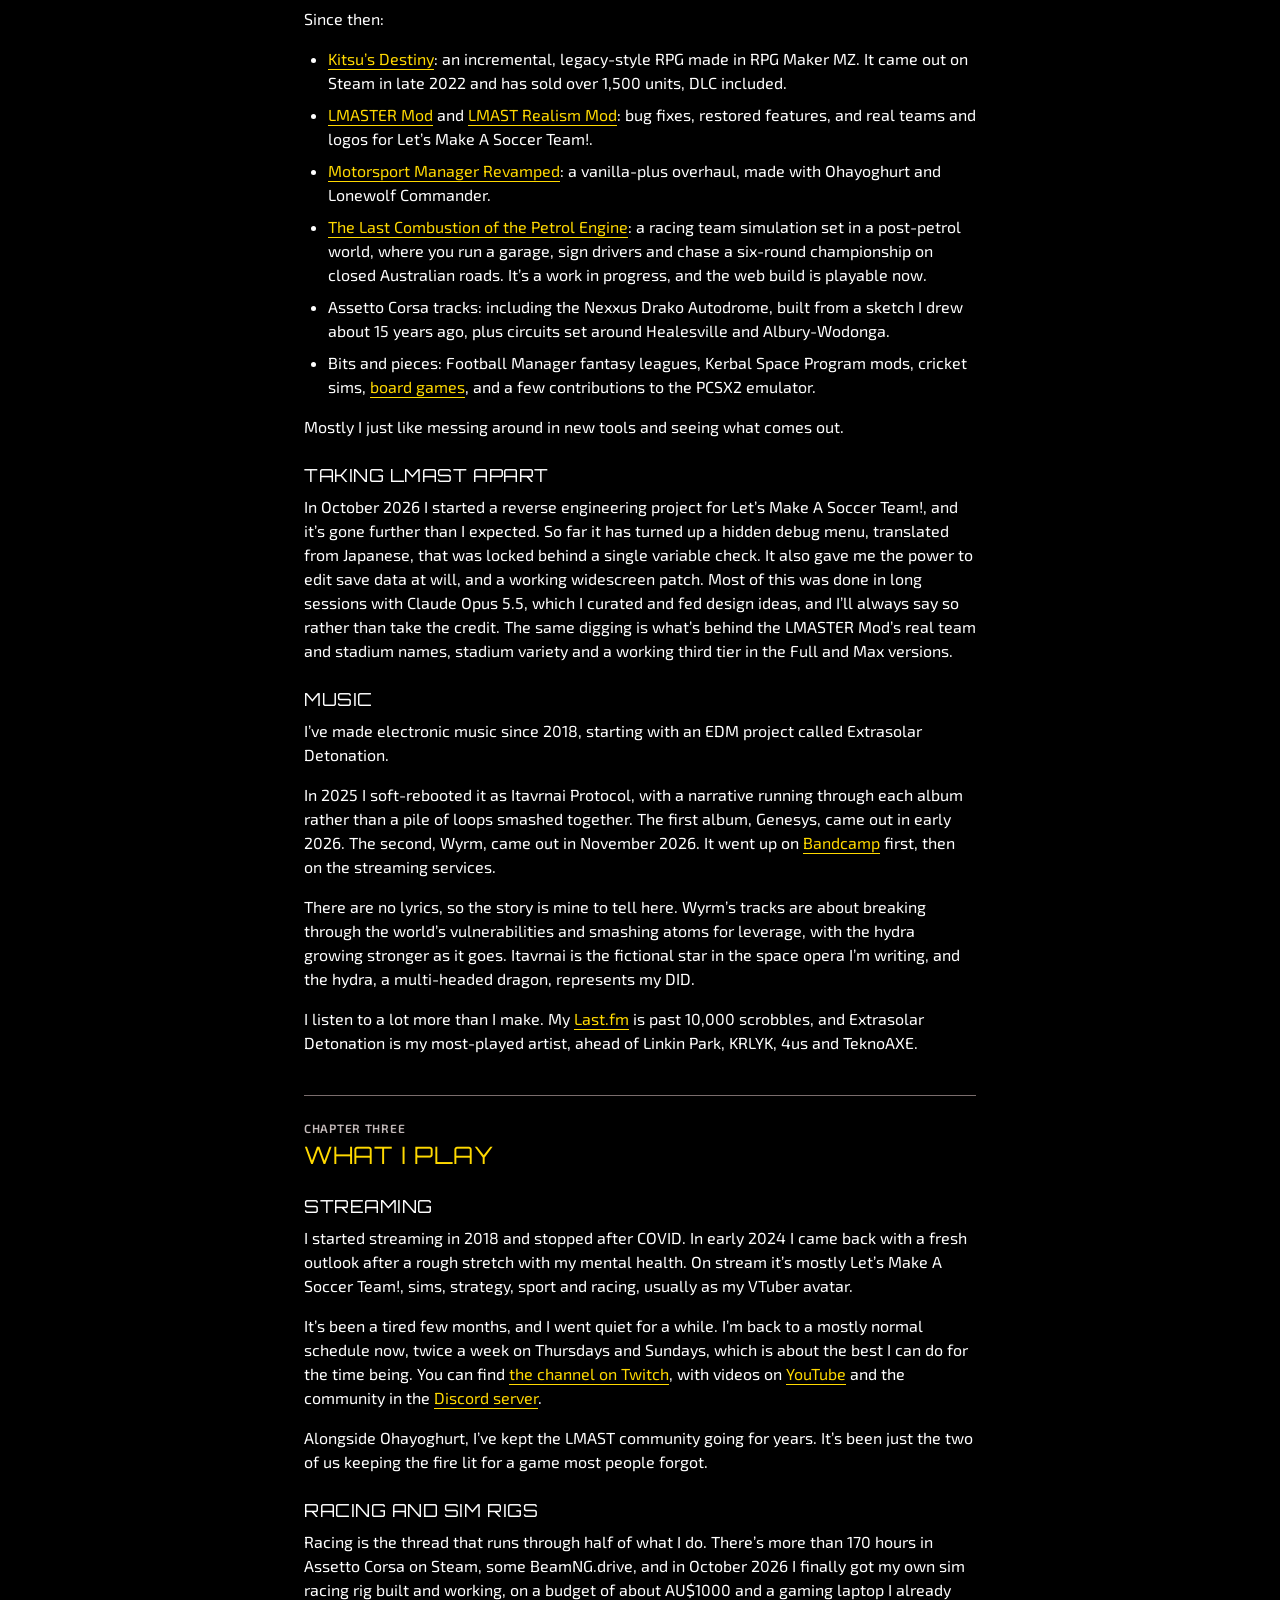
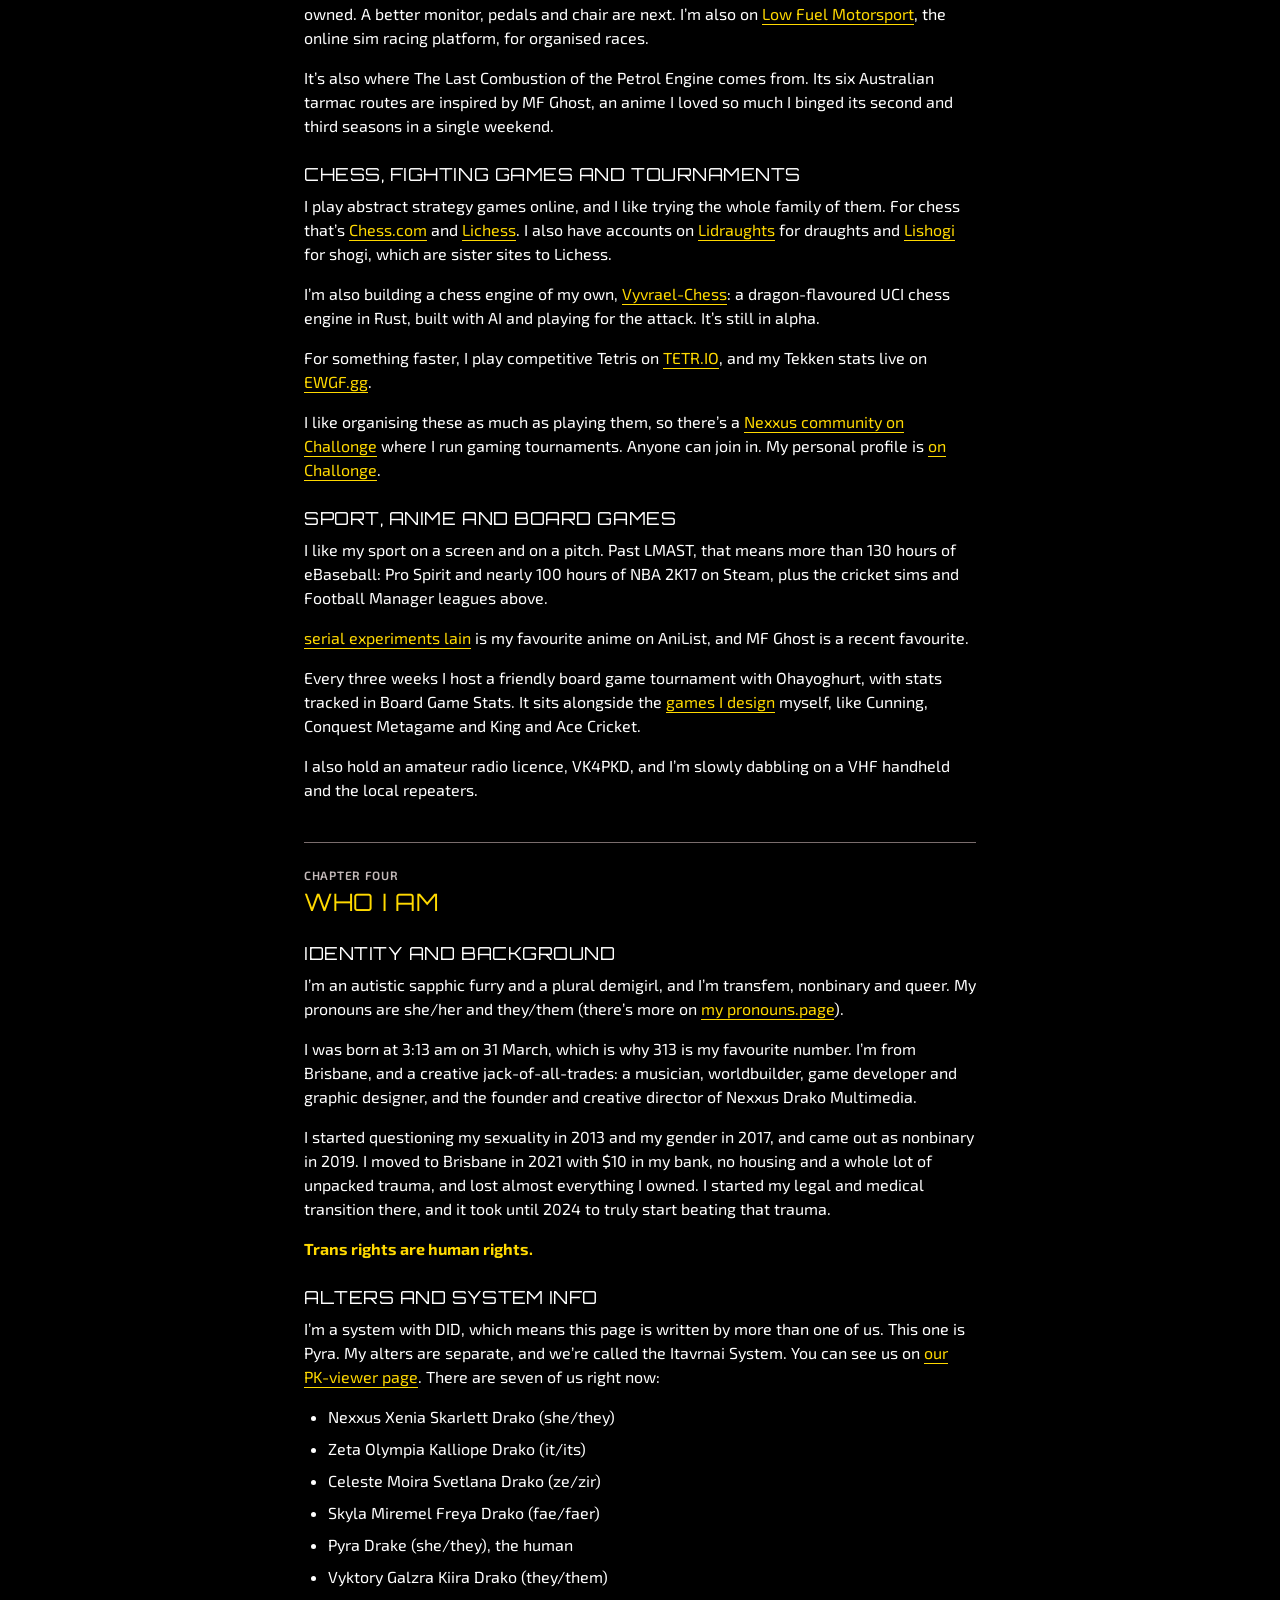
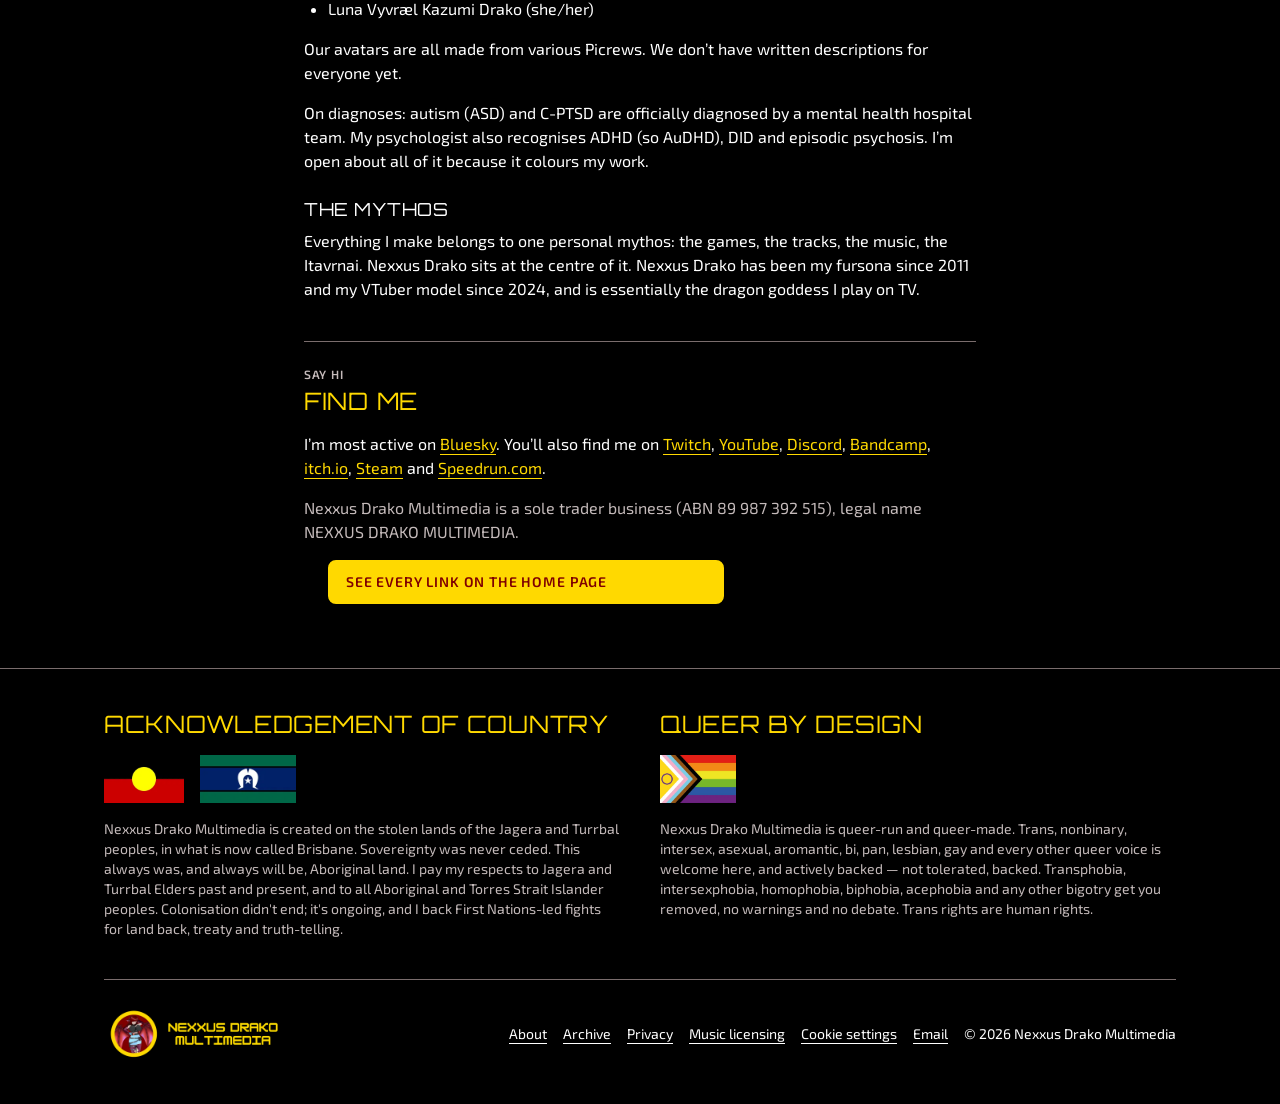
==== commit 49741525: "On-page keywords: 'indie' in hero, licensing link on music card, unique About subheading Approved co" ====
--- a/about/index.html
+++ b/about/index.html
@@ -13,14 +13,14 @@
 <meta property="og:title" content="About Pyra Drake | Nexxus Drako">
 <meta property="og:description" content="About Pyra Drake, aka Nexxus Drako: a Brisbane game developer, musician and streamer making games, mods, Itavrnai Protocol music and board games.">
 <meta property="og:url" content="https://nexxusdrako.au/about/">
-<meta property="og:image" content="https://nexxusdrako.au/assets/brand/banner-3x1-maroon.png">
-<meta property="og:image:width" content="1500">
-<meta property="og:image:height" content="500">
+<meta property="og:image" content="https://nexxusdrako.au/assets/brand/og-1200x630.png">
+<meta property="og:image:width" content="1200">
+<meta property="og:image:height" content="630">
 <meta property="og:image:alt" content="Nexxus Drako Multimedia banner: the dragon-girl VTuber avatar in a gold ring beside the studio name in gold on maroon">
 <meta name="twitter:card" content="summary_large_image">
 <meta name="twitter:title" content="About Pyra Drake | Nexxus Drako">
 <meta name="twitter:description" content="About Pyra Drake, aka Nexxus Drako: a Brisbane game developer, musician and streamer making games, mods, Itavrnai Protocol music and board games.">
-<meta name="twitter:image" content="https://nexxusdrako.au/assets/brand/banner-3x1-maroon.png">
+<meta name="twitter:image" content="https://nexxusdrako.au/assets/brand/og-1200x630.png">
 <meta name="twitter:image:alt" content="Nexxus Drako Multimedia banner: the dragon-girl VTuber avatar in a gold ring beside the studio name in gold on maroon">
 <meta name="theme-color" content="#7f0000">
 <link rel="icon" href="/favicon.ico" sizes="48x48">
@@ -231,7 +231,7 @@
       <section class="about-chapter" id="me" aria-labelledby="me-title">
         <p class="nd-eyebrow">Chapter four</p>
         <h2 class="heading" id="me-title">Who I am</h2>
-        <h3 class="about-sub">About me</h3>
+        <h3 class="about-sub">Identity and background</h3>
         <p>I’m an autistic sapphic furry and a plural demigirl, and I’m transfem, nonbinary and queer. My pronouns are she/her and they/them (there’s more on <a href="https://en.pronouns.page/@NexxusDrako">my pronouns.page</a>).</p>
         <p>I was born at 3:13 am on 31 March, which is why 313 is my favourite number. I’m from Brisbane, and a creative jack-of-all-trades: a musician, worldbuilder, game developer and graphic designer, and the founder and creative director of Nexxus Drako Multimedia.</p>
         <p>I started questioning my sexuality in 2013 and my gender in 2017, and came out as nonbinary in 2019. I moved to Brisbane in 2021 with $10 in my bank, no housing and a whole lot of unpacked trauma, and lost almost everything I owned. I started my legal and medical transition there, and it took until 2024 to truly start beating that trauma.</p>
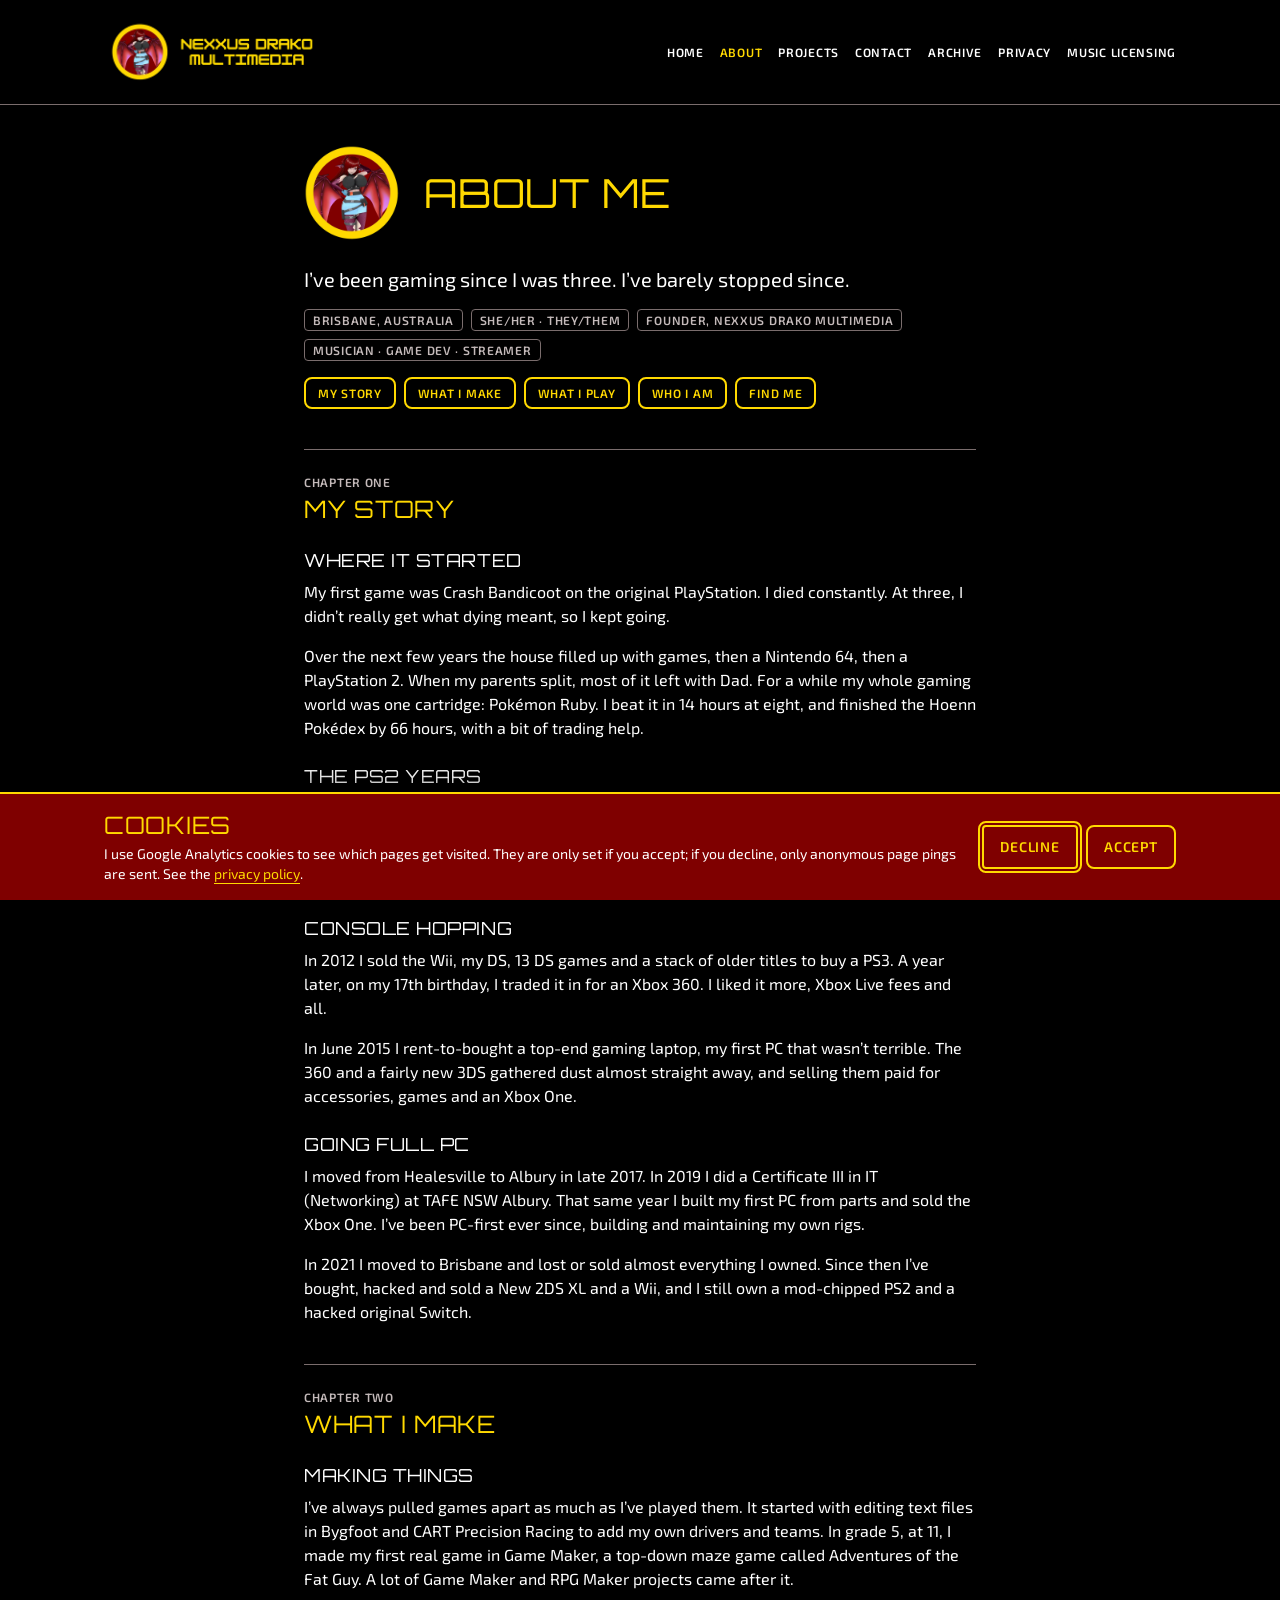
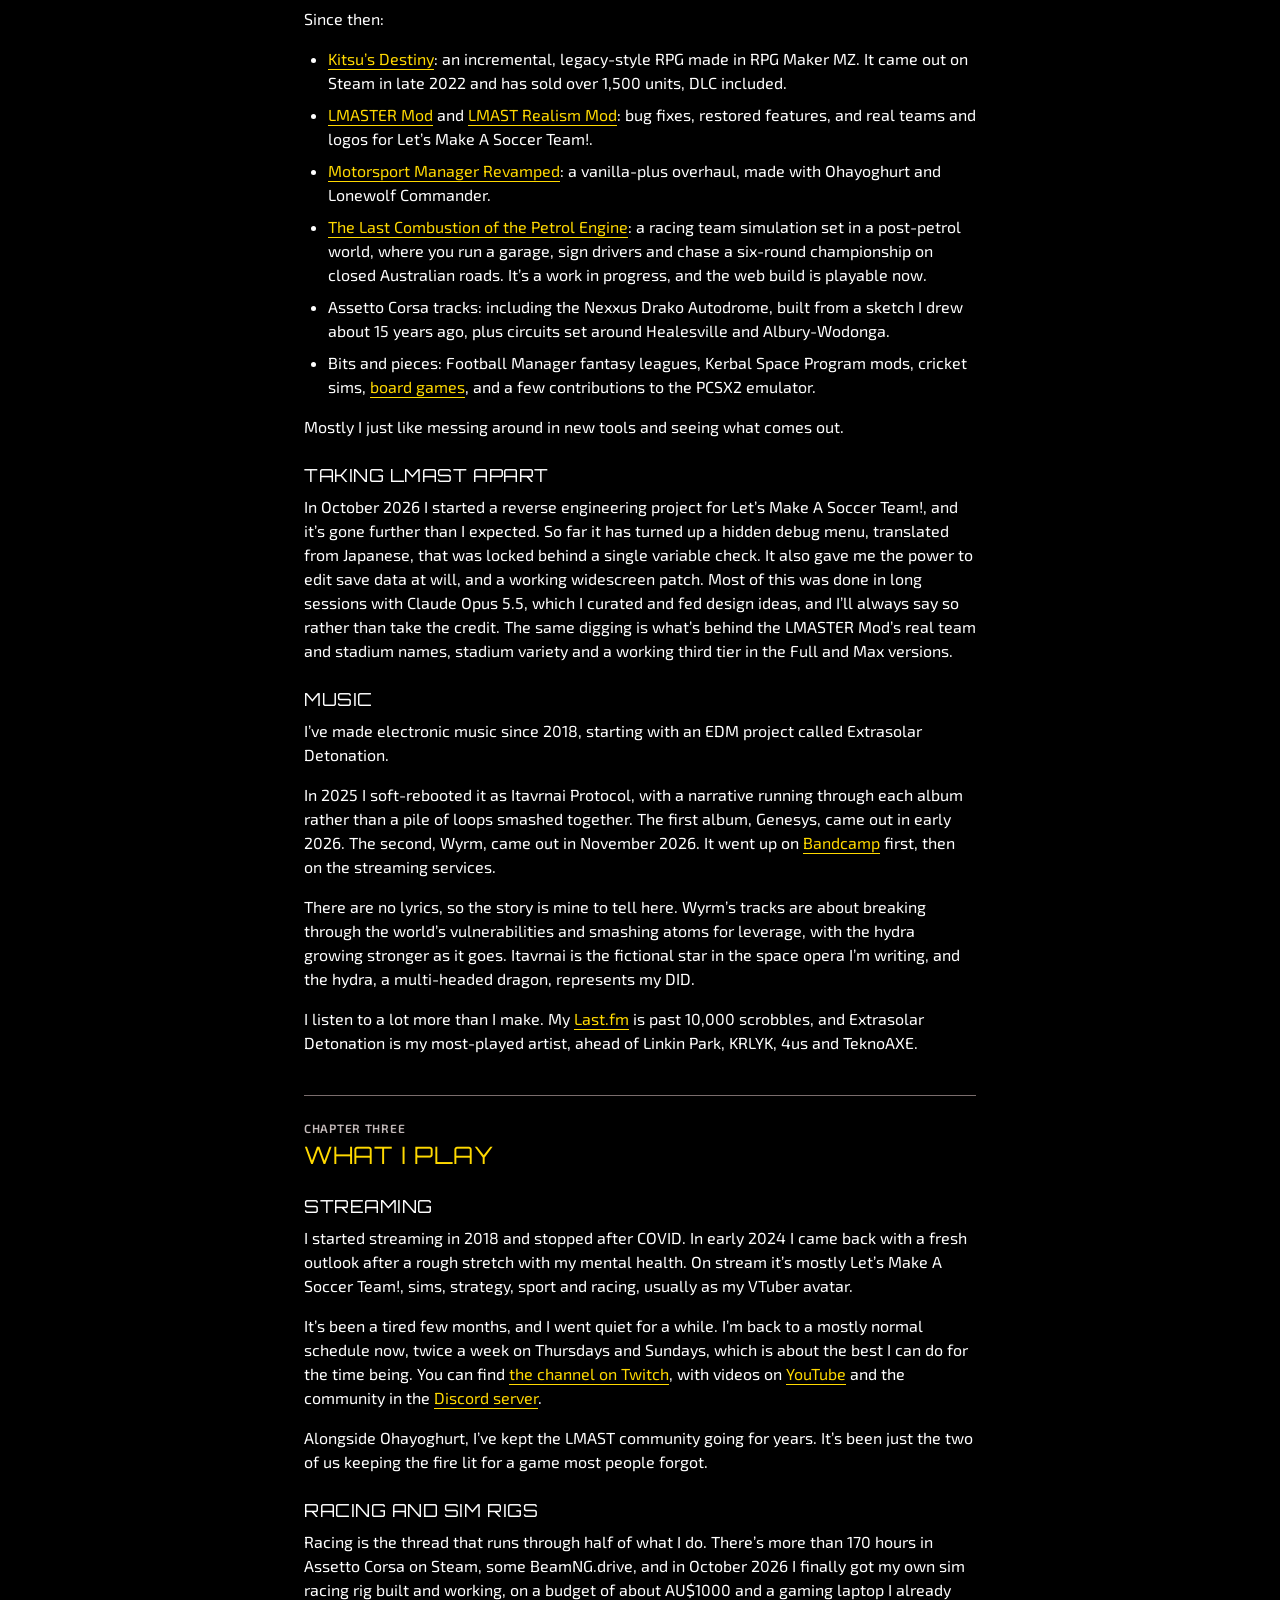
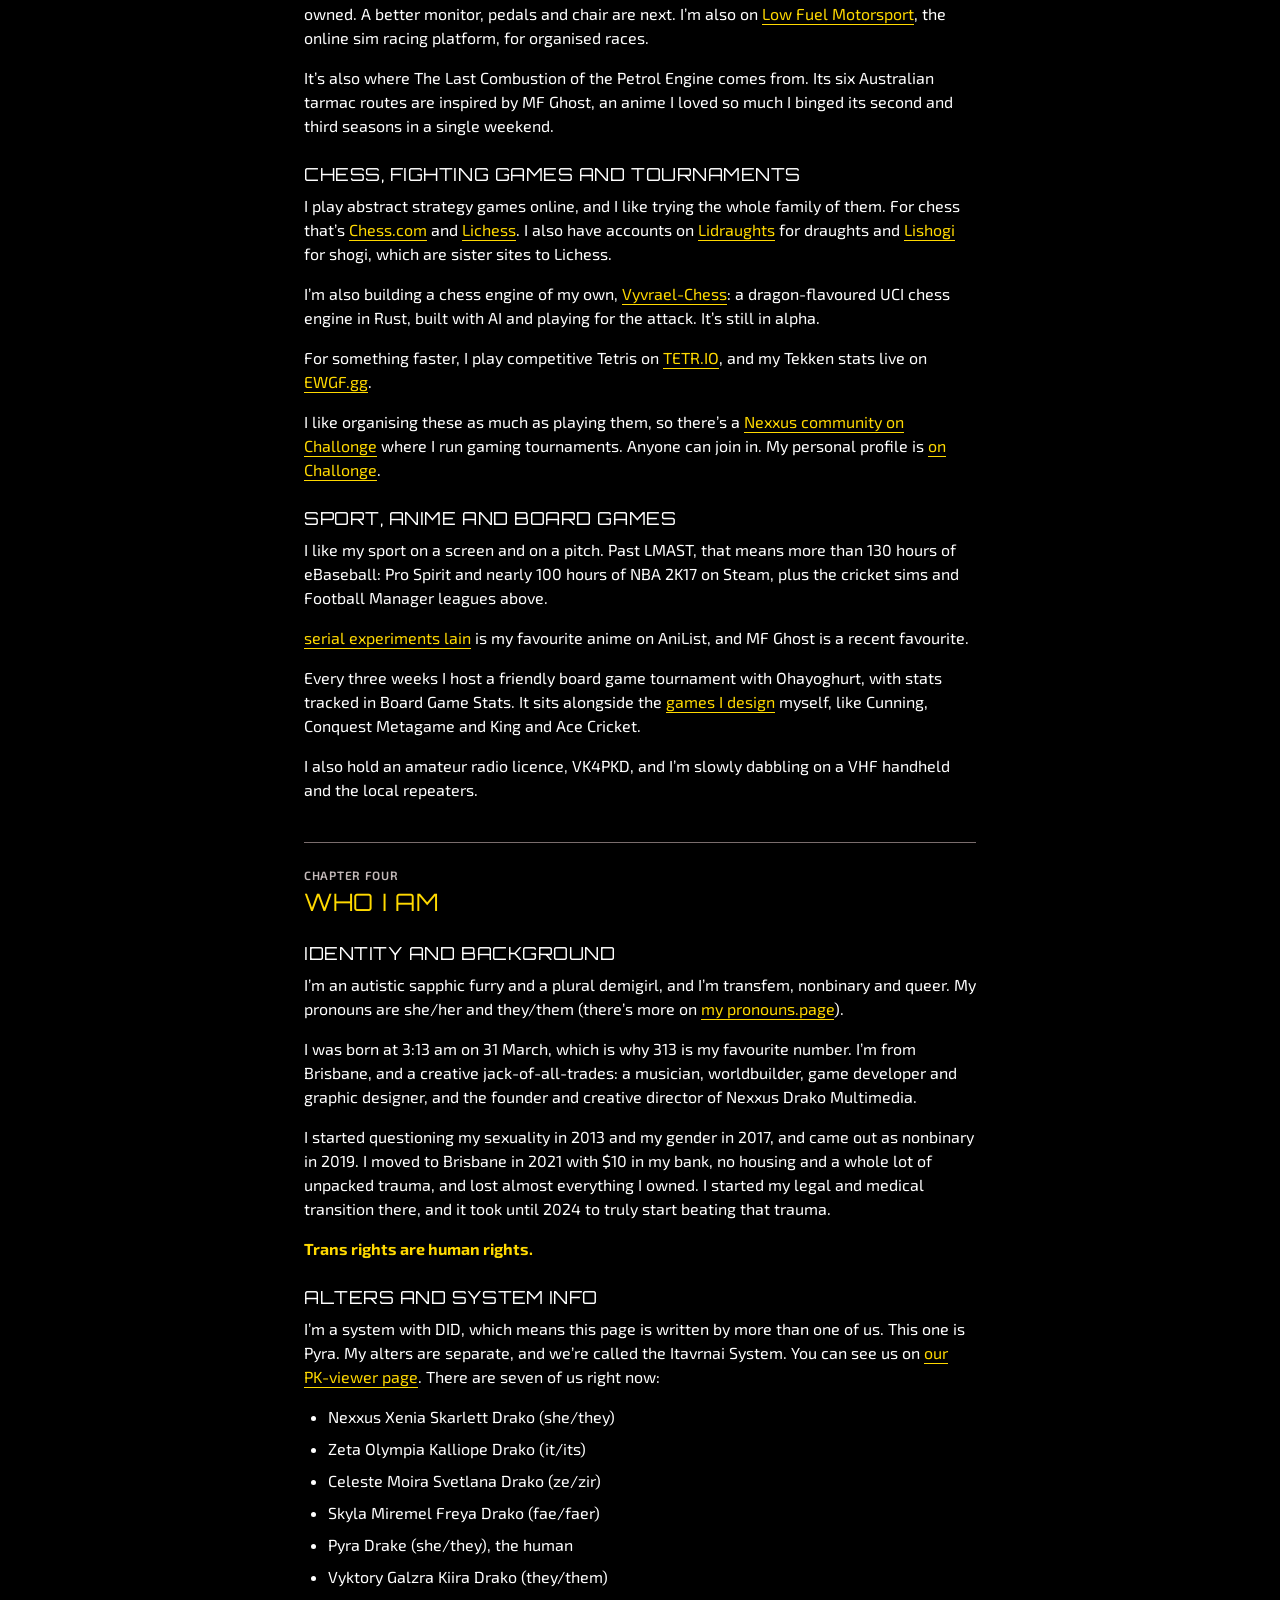
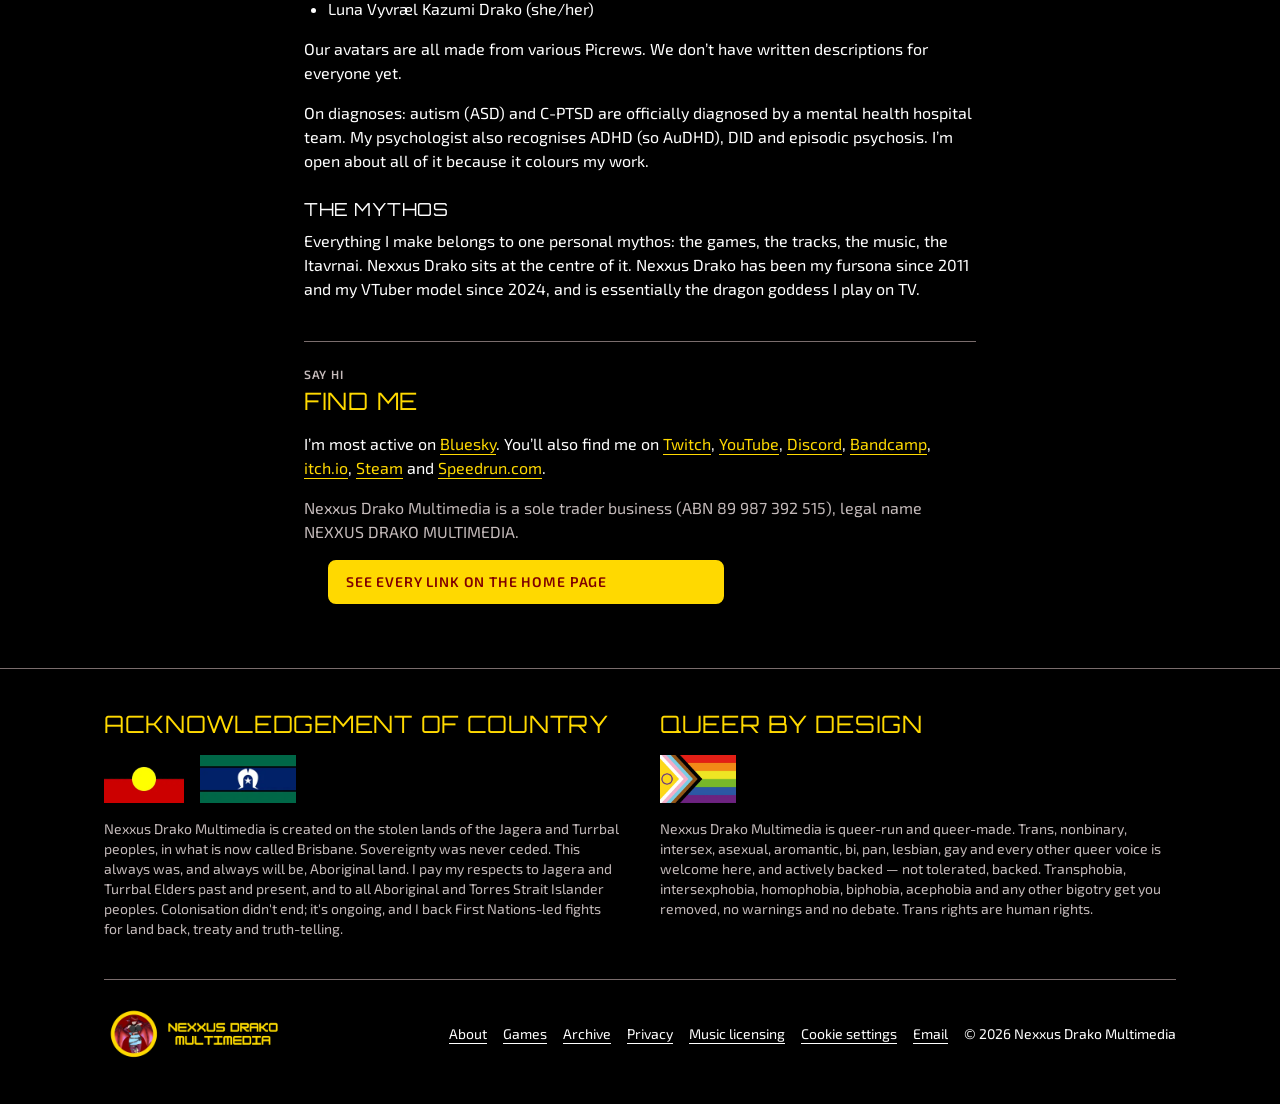
==== commit 7c49e034: "Add /games/ page: Kitsu's Destiny, mods, translations and tools Plain, indie-game-developer-Brisbane" ====
--- a/about/index.html
+++ b/about/index.html
@@ -190,7 +190,7 @@
         <p>Since then:</p>
         <ul>
           <li><a href="https://store.steampowered.com/app/1589290/Kitsus_Destiny/">Kitsu’s Destiny</a>: an incremental, legacy-style RPG made in RPG Maker MZ. It came out on Steam in late 2022 and has sold over 1,500 units, DLC included.</li>
-          <li><a href="https://github.com/NexxusDrakoMultimedia/LMASTER-Mod">LMASTER Mod</a> and <a href="https://www.neoseeker.com/forums/33053/t2400898-lmast-remastered-mod-released/">LMAST Realism Mod</a>: bug fixes, restored features, and real teams and logos for Let’s Make A Soccer Team!.</li>
+          <li><a href="https://github.com/NexxusDrakoMultimedia/LMASTER-Mod">LMASTER Mod</a> and <a href="https://github.com/NexxusDrakoMultimedia/LMAST-Realism">LMAST Realism Mod</a>: bug fixes, restored features, and real teams and logos for Let’s Make A Soccer Team!.</li>
           <li><a href="https://www.nexusmods.com/motorsportmanager/mods/9">Motorsport Manager Revamped</a>: a vanilla-plus overhaul, made with Ohayoghurt and Lonewolf Commander.</li>
           <li><a href="https://lc.nexxusdrako.au/">The Last Combustion of the Petrol Engine</a>: a racing team simulation set in a post-petrol world, where you run a garage, sign drivers and chase a six-round championship on closed Australian roads. It’s a work in progress, and the web build is playable now.</li>
           <li>Assetto Corsa tracks: including the Nexxus Drako Autodrome, built from a sketch I drew about 15 years ago, plus circuits set around Healesville and Albury-Wodonga.</li>
@@ -289,6 +289,7 @@
       <img src="/assets/brand/ndm-horizontal-gold.webp" width="900" height="300" alt="Nexxus Drako Multimedia" loading="lazy">
       <ul class="footer-links">
         <li><a href="/about/">About</a></li>
+        <li><a href="/games/">Games</a></li>
         <li><a href="/archive/">Archive</a></li>
         <li><a href="/privacy/">Privacy</a></li>
         <li><a href="/music-licensing/">Music licensing</a></li>
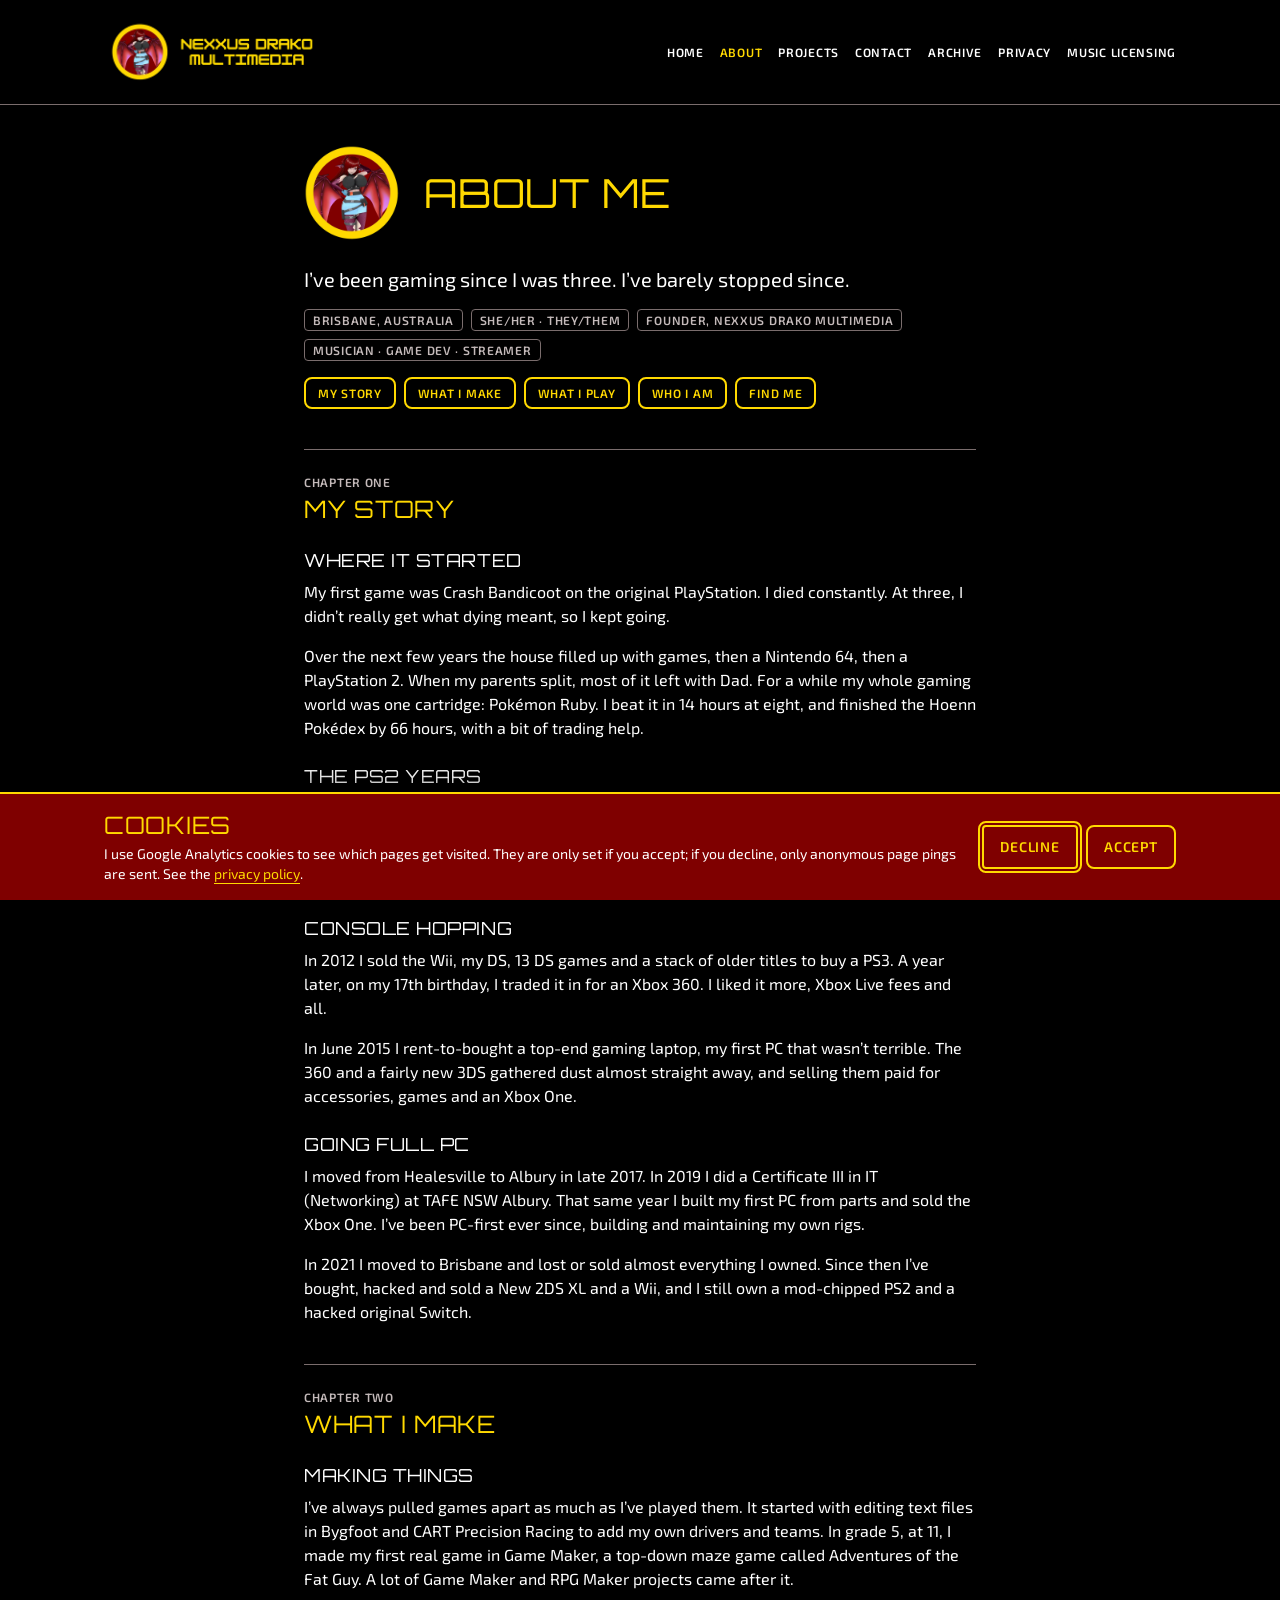
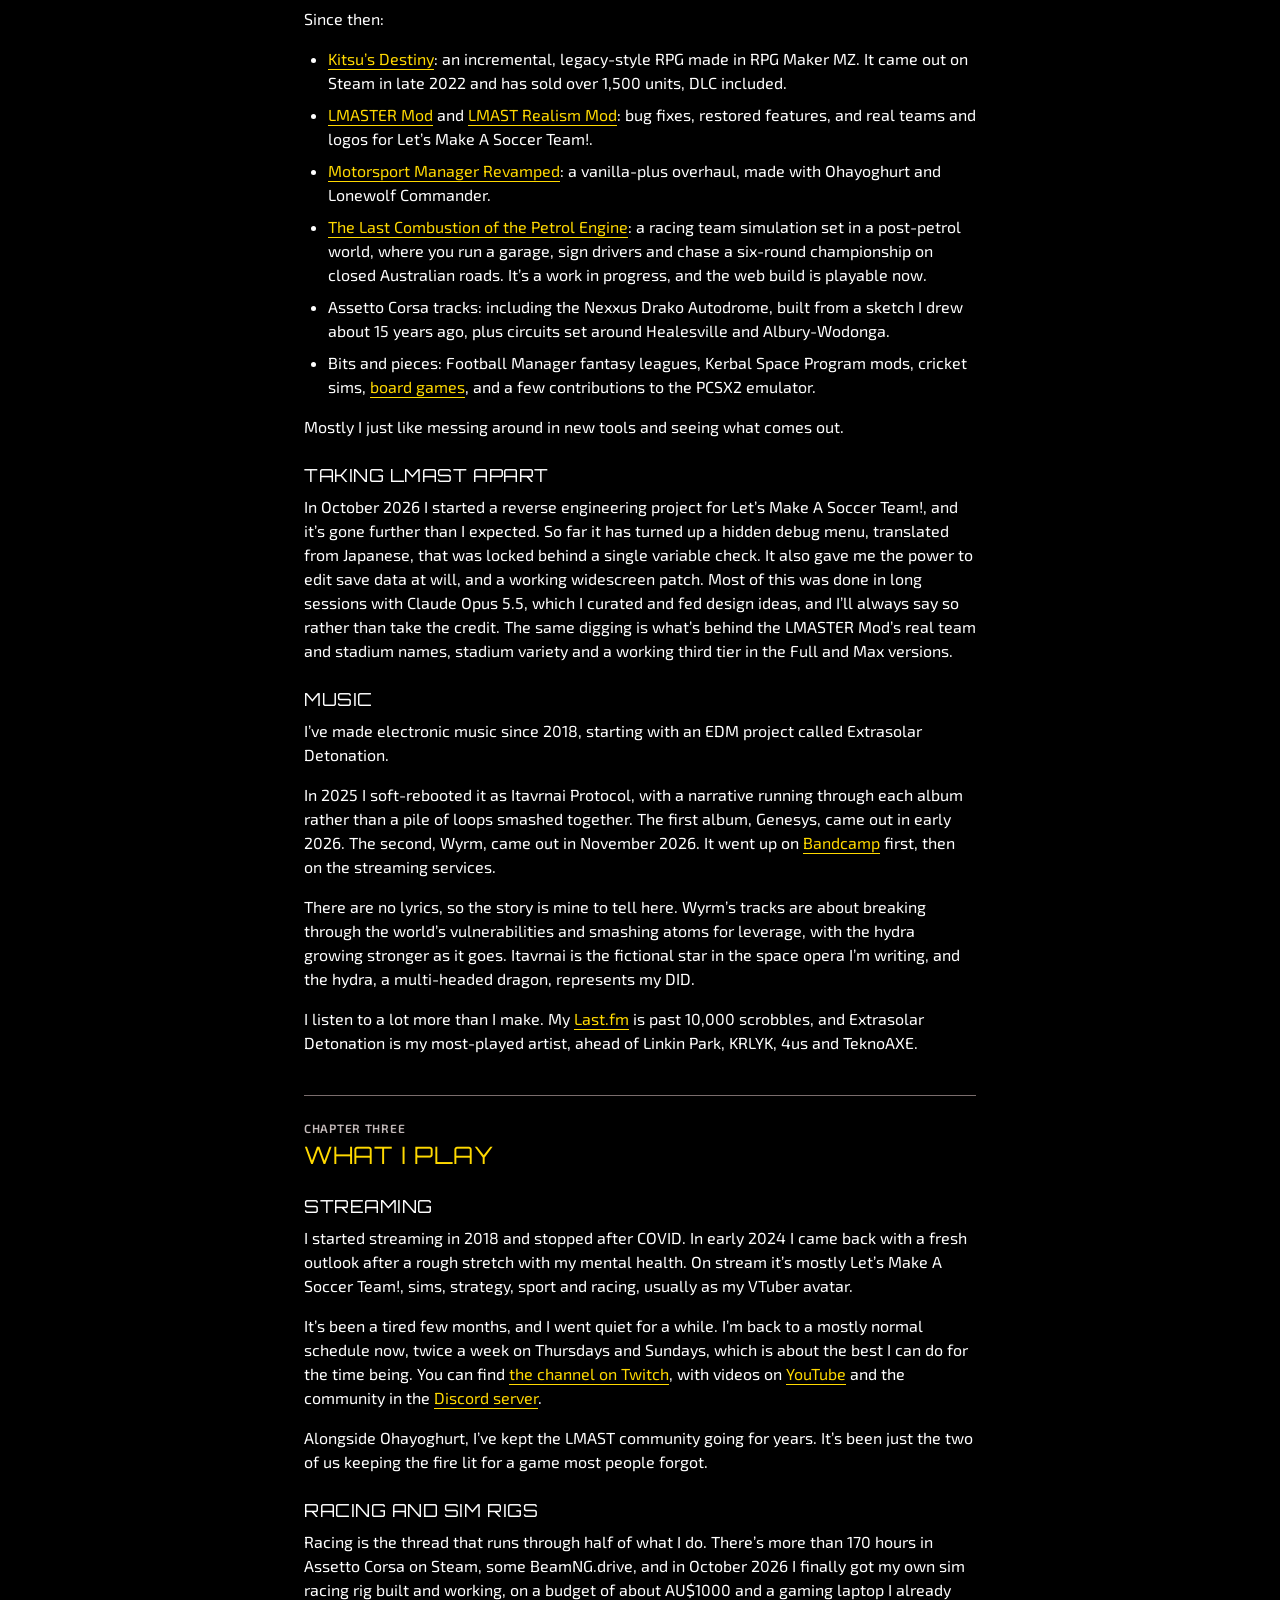
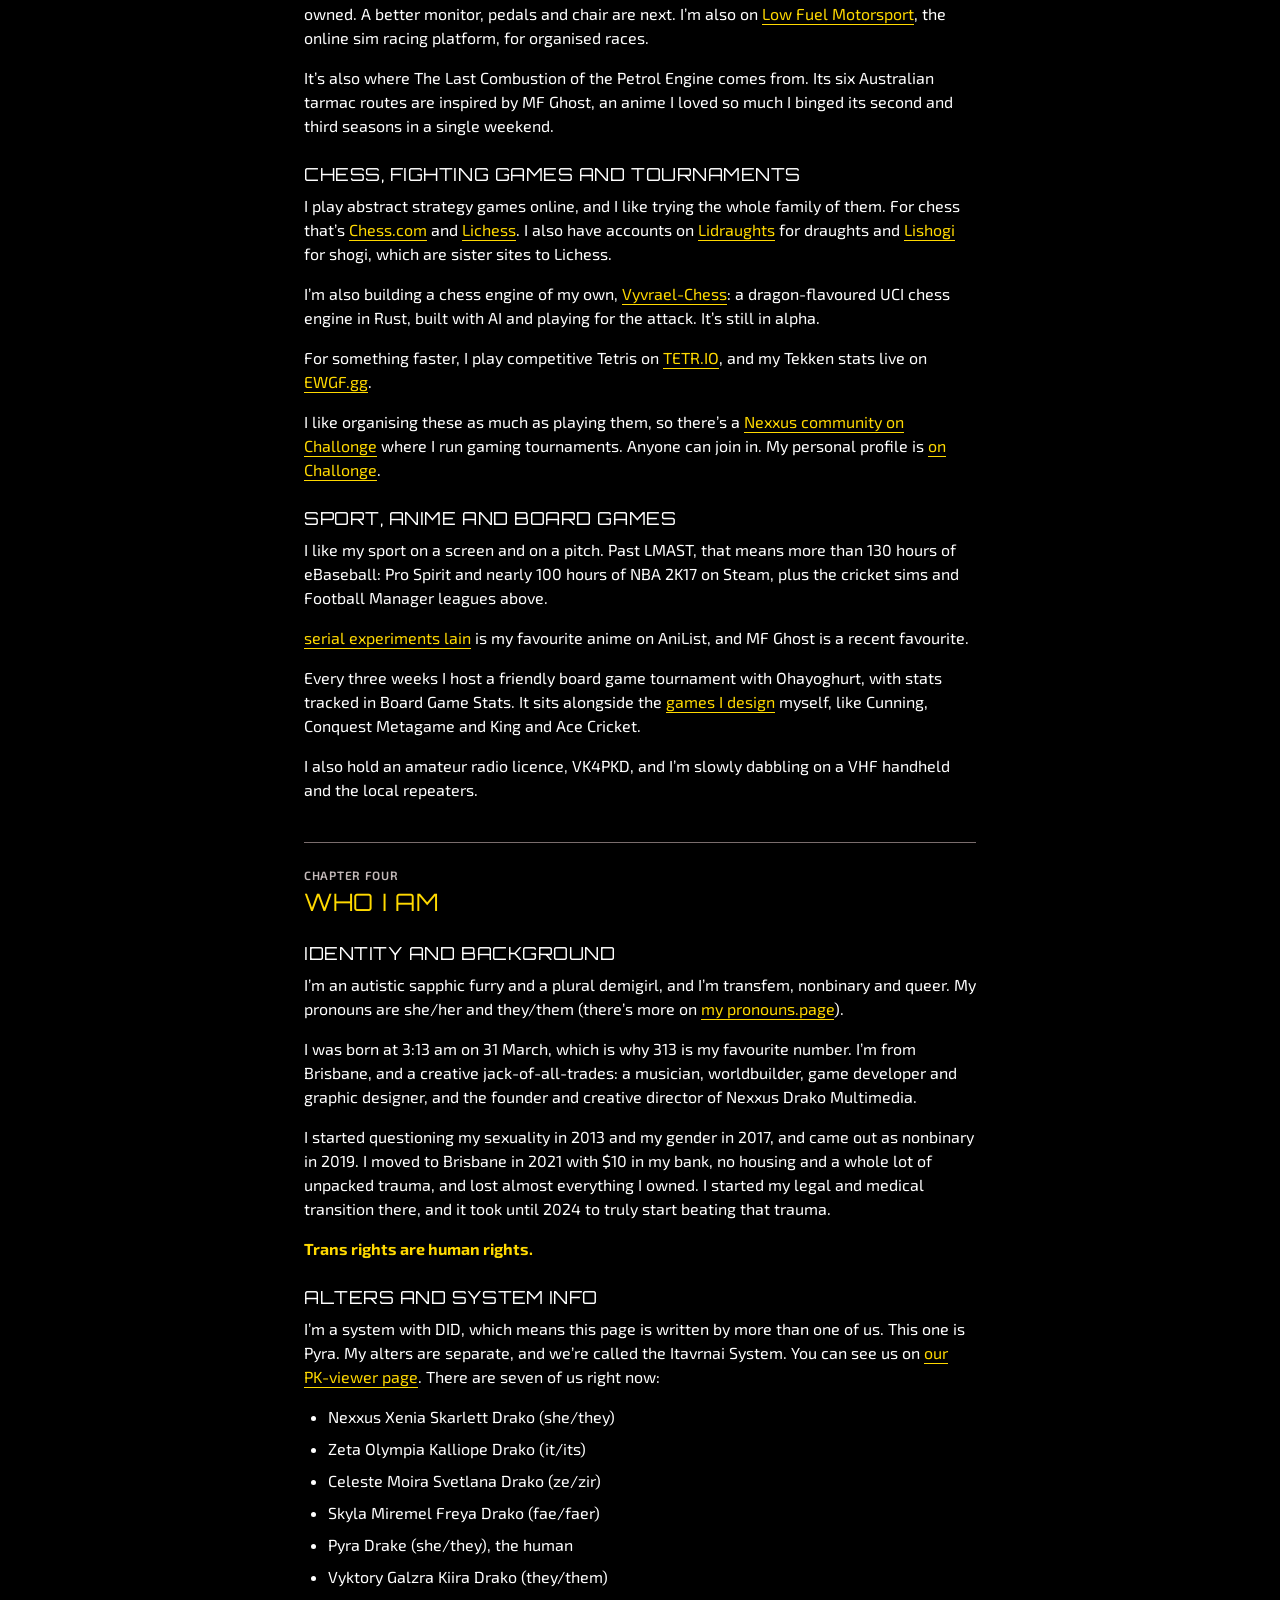
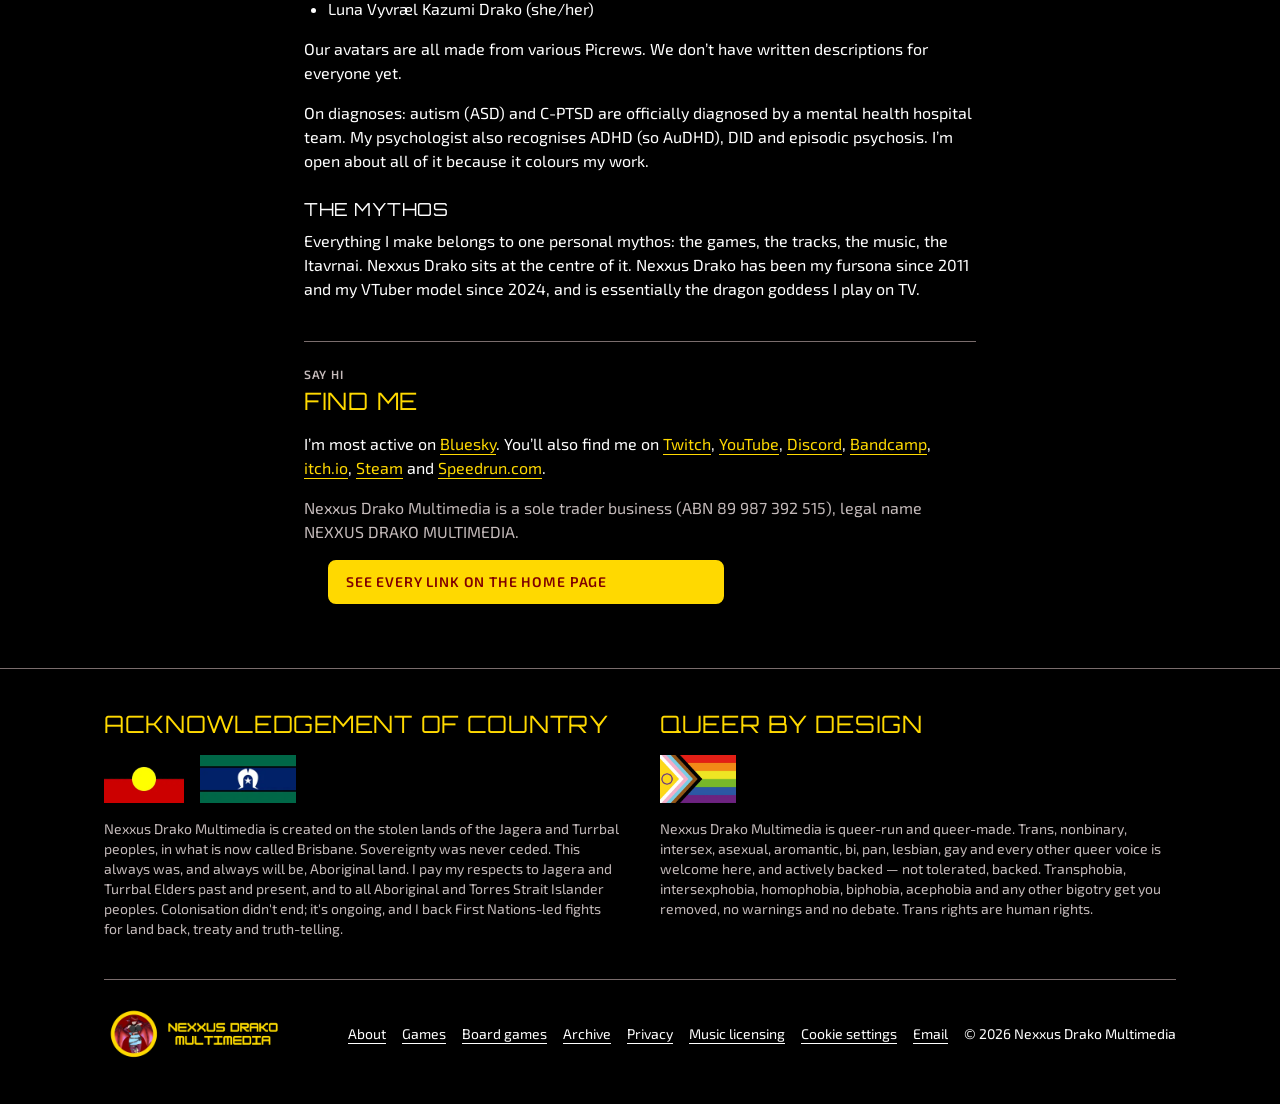
==== commit 8593b5d2: "Link the board games page: homepage card and footers, sitemap, README The homepage board-game card n" ====
--- a/about/index.html
+++ b/about/index.html
@@ -290,6 +290,7 @@
       <ul class="footer-links">
         <li><a href="/about/">About</a></li>
         <li><a href="/games/">Games</a></li>
+        <li><a href="/board-games/">Board games</a></li>
         <li><a href="/archive/">Archive</a></li>
         <li><a href="/privacy/">Privacy</a></li>
         <li><a href="/music-licensing/">Music licensing</a></li>
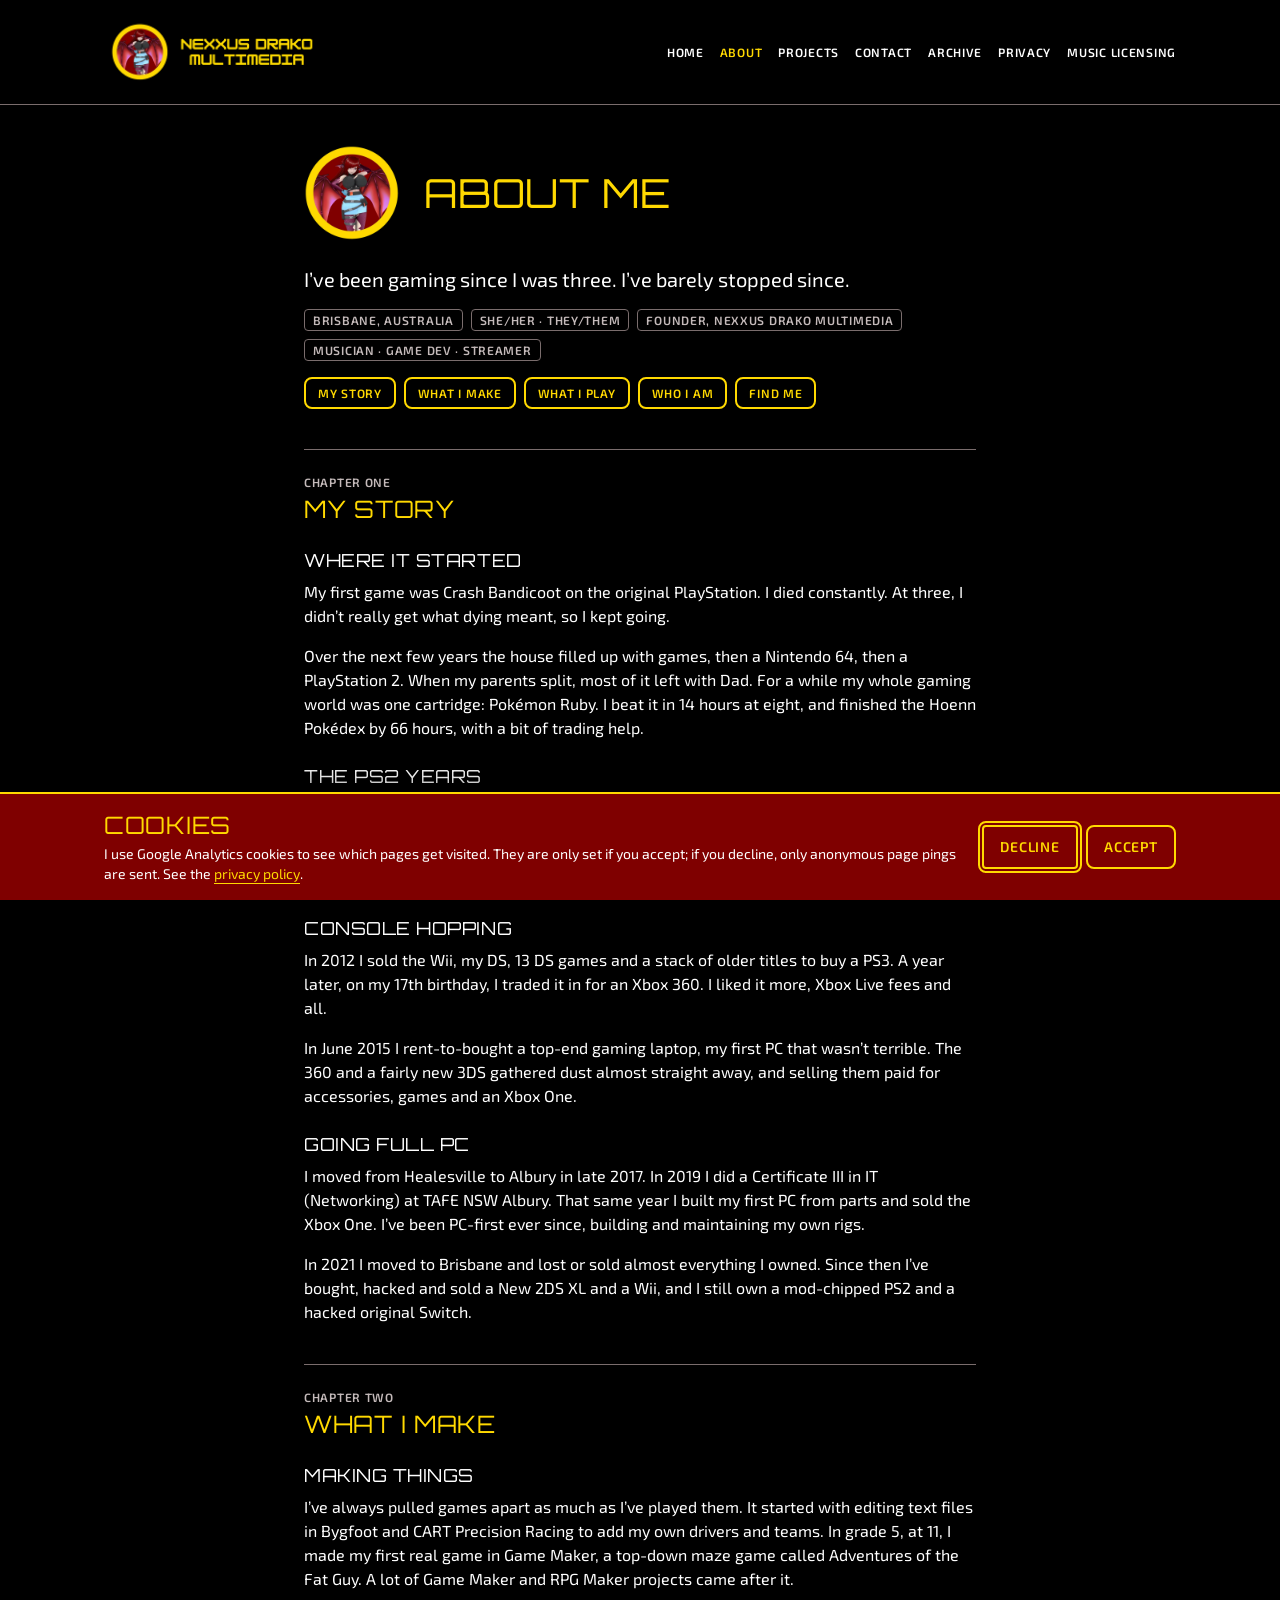
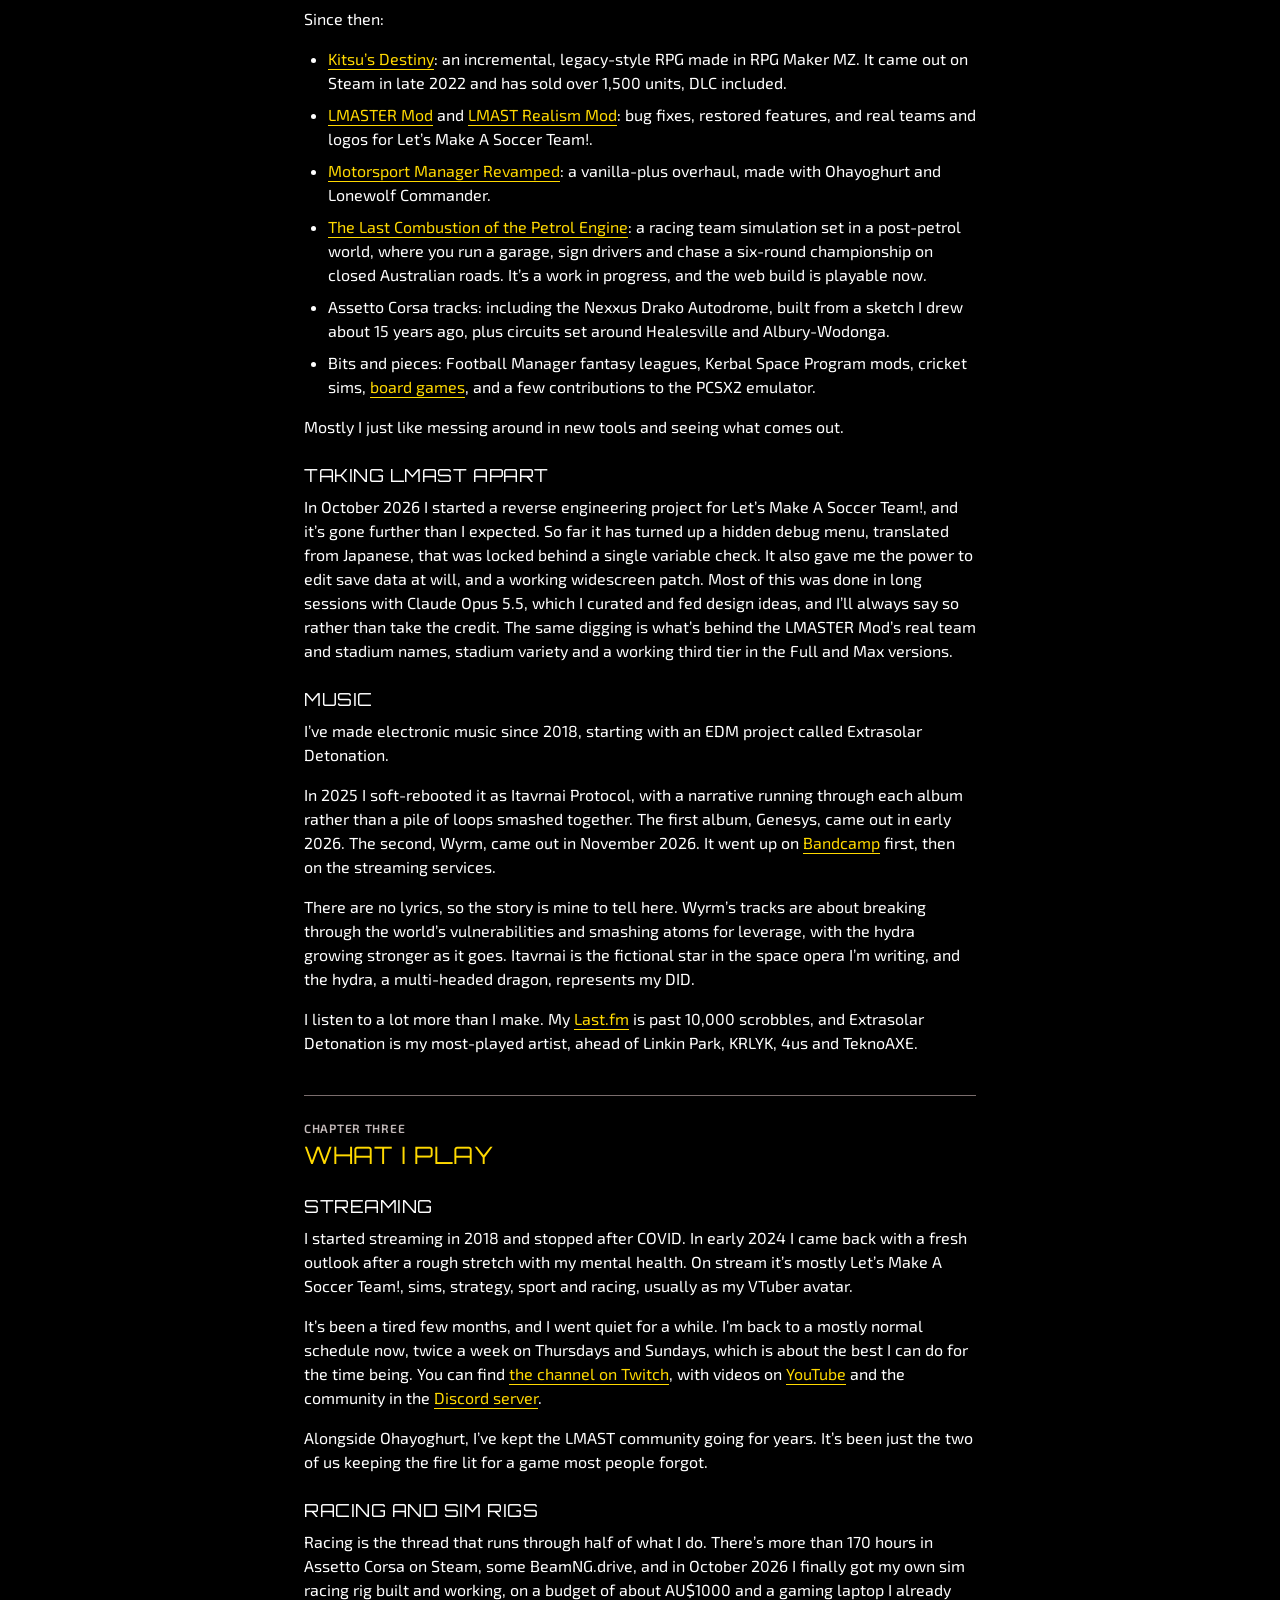
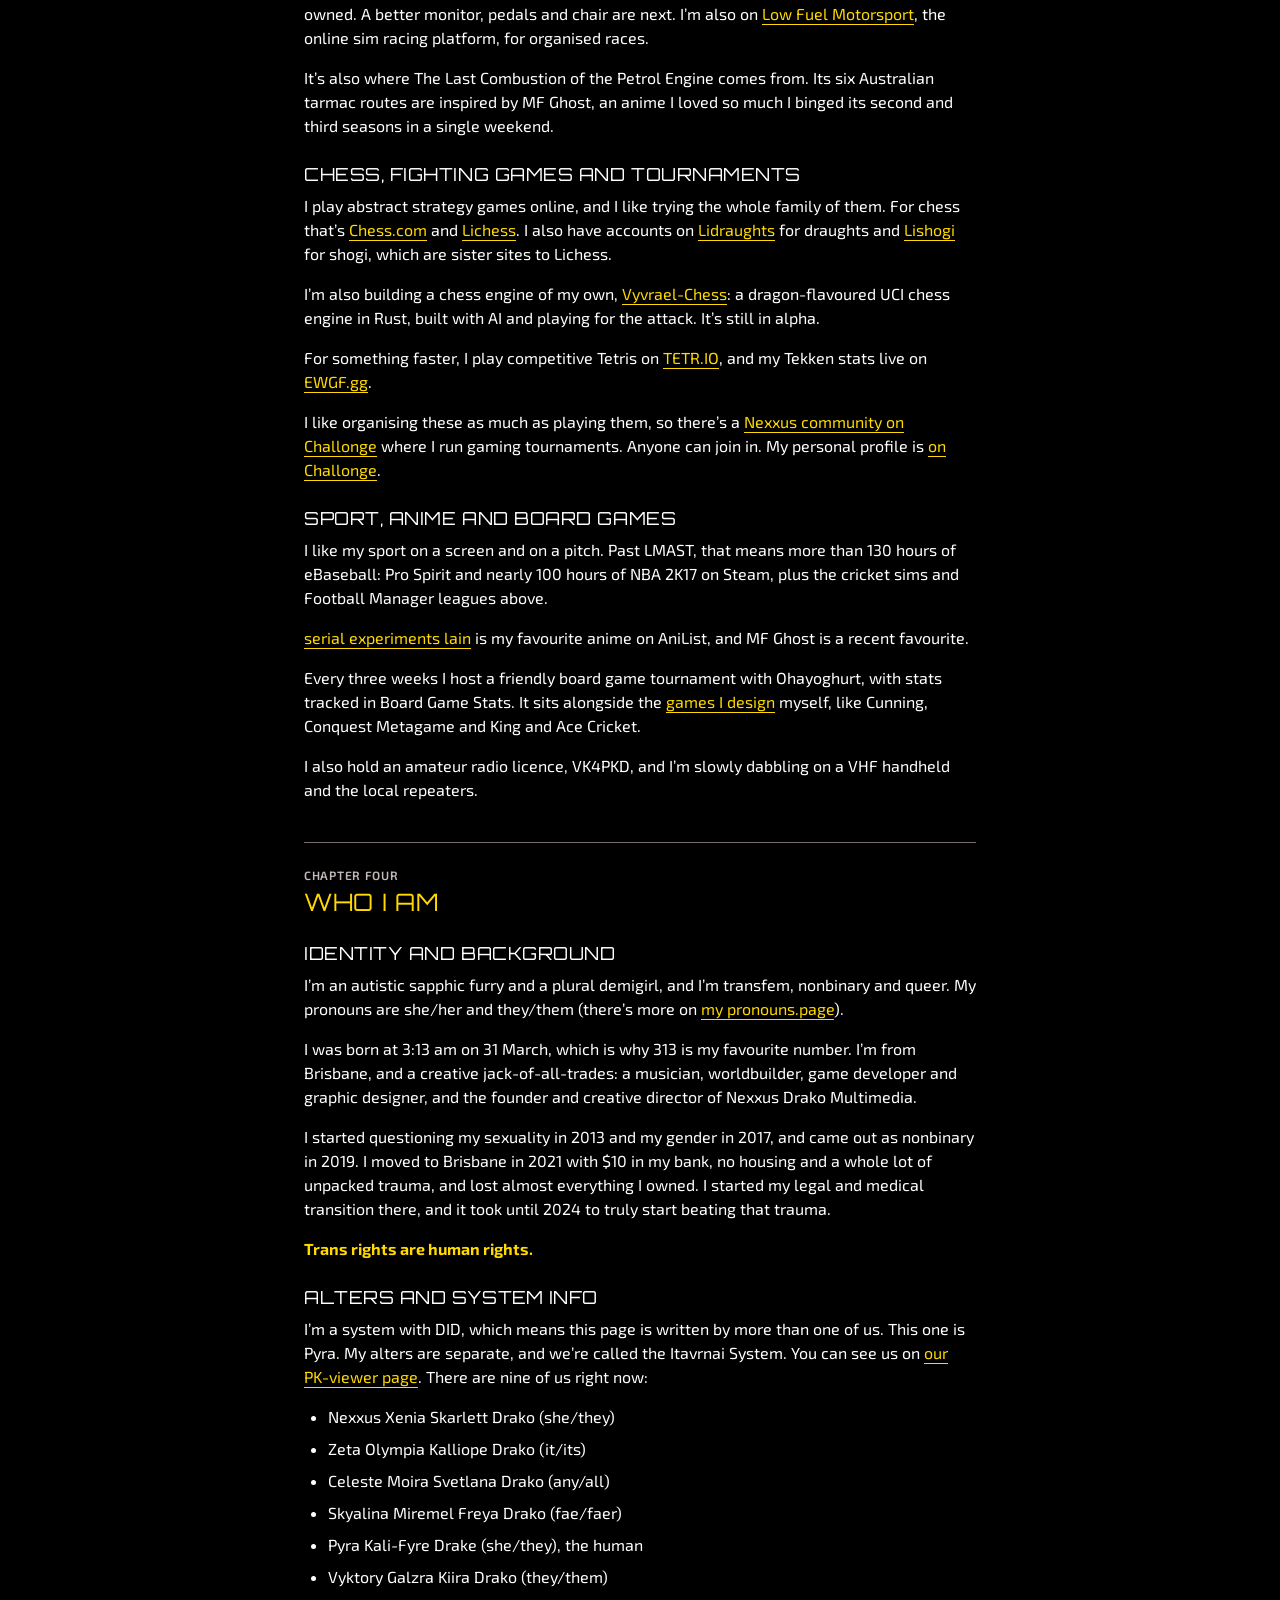
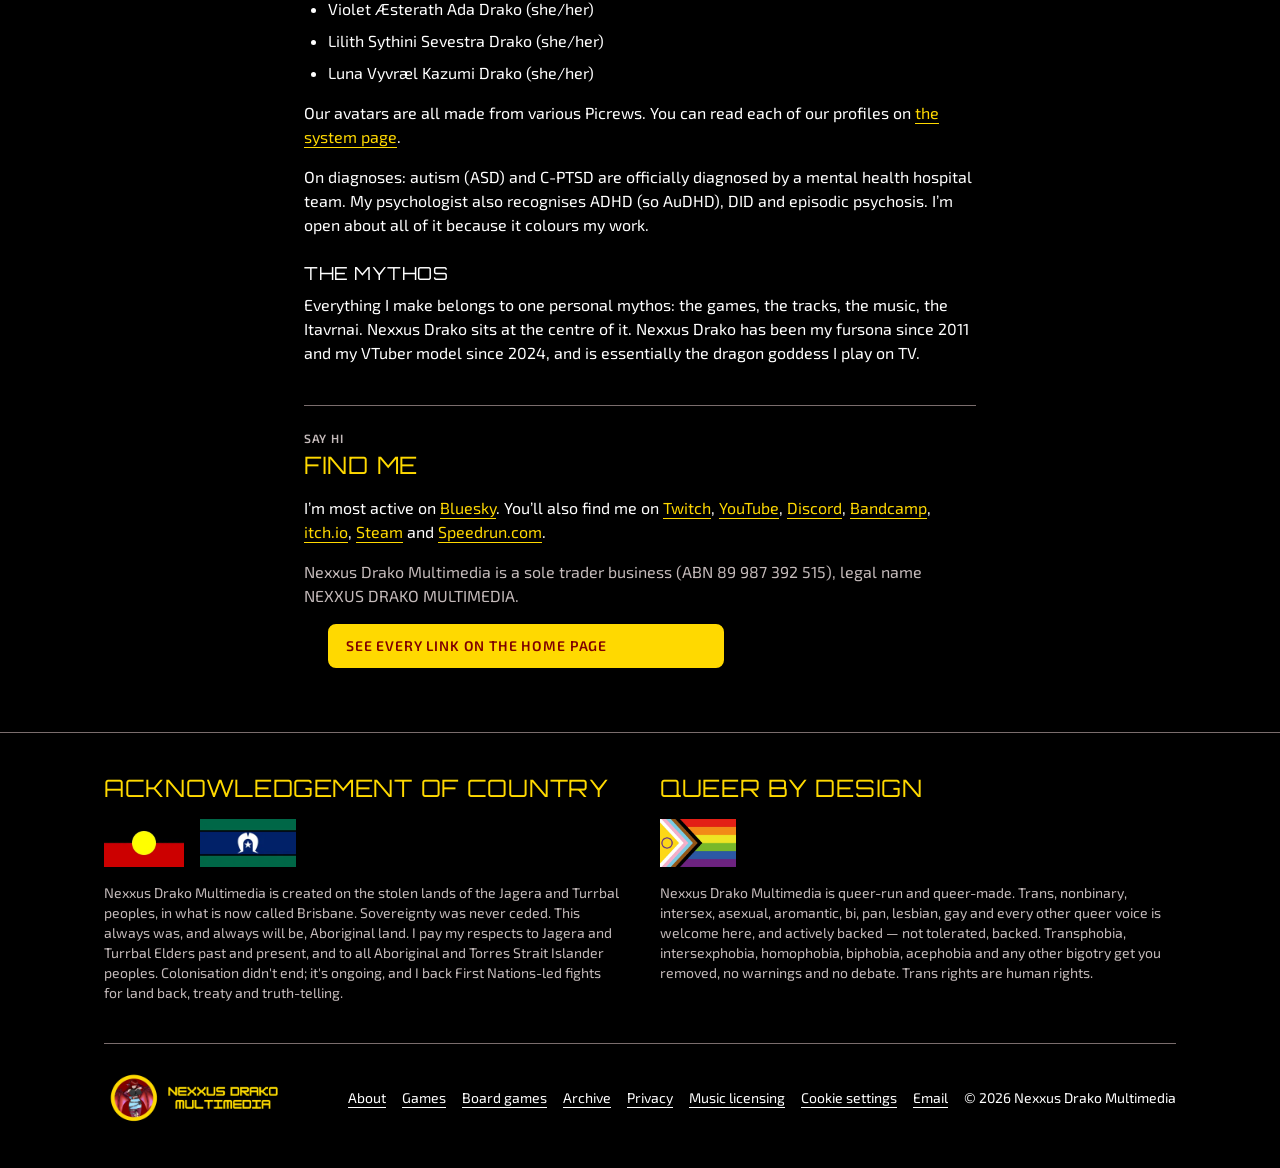
==== commit 65499827: "About: nine members with current names, link to the system page; sitemap and README Celeste is any/a" ====
--- a/about/index.html
+++ b/about/index.html
@@ -237,17 +237,19 @@
         <p>I started questioning my sexuality in 2013 and my gender in 2017, and came out as nonbinary in 2019. I moved to Brisbane in 2021 with $10 in my bank, no housing and a whole lot of unpacked trauma, and lost almost everything I owned. I started my legal and medical transition there, and it took until 2024 to truly start beating that trauma.</p>
         <p class="about-callout">Trans rights are human rights.</p>
         <h3 class="about-sub">Alters and system info</h3>
-        <p>I’m a system with DID, which means this page is written by more than one of us. This one is Pyra. My alters are separate, and we’re called the Itavrnai System. You can see us on <a href="https://pk-viewer.vercel.app/system/fprvoo">our PK-viewer page</a>. There are seven of us right now:</p>
+        <p>I’m a system with DID, which means this page is written by more than one of us. This one is Pyra. My alters are separate, and we’re called the Itavrnai System. You can see us on <a href="https://pk-viewer.vercel.app/system/fprvoo">our PK-viewer page</a>. There are nine of us right now:</p>
         <ul>
           <li>Nexxus Xenia Skarlett Drako (she/they)</li>
           <li>Zeta Olympia Kalliope Drako (it/its)</li>
-          <li>Celeste Moira Svetlana Drako (ze/zir)</li>
-          <li>Skyla Miremel Freya Drako (fae/faer)</li>
-          <li>Pyra Drake (she/they), the human</li>
+          <li>Celeste Moira Svetlana Drako (any/all)</li>
+          <li>Skyalina Miremel Freya Drako (fae/faer)</li>
+          <li>Pyra Kali-Fyre Drake (she/they), the human</li>
           <li>Vyktory Galzra Kiira Drako (they/them)</li>
+          <li>Violet Æsterath Ada Drako (she/her)</li>
+          <li>Lilith Sythini Sevestra Drako (she/her)</li>
           <li>Luna Vyvræl Kazumi Drako (she/her)</li>
         </ul>
-        <p>Our avatars are all made from various Picrews. We don’t have written descriptions for everyone yet.</p>
+        <p>Our avatars are all made from various Picrews. You can read each of our profiles on <a href="/about/system/">the system page</a>.</p>
         <p>On diagnoses: autism (ASD) and C-PTSD are officially diagnosed by a mental health hospital team. My psychologist also recognises ADHD (so AuDHD), DID and episodic psychosis. I’m open about all of it because it colours my work.</p>
         <h3 class="about-sub">The mythos</h3>
         <p>Everything I make belongs to one personal mythos: the games, the tracks, the music, the Itavrnai. Nexxus Drako sits at the centre of it. Nexxus Drako has been my fursona since 2011 and my VTuber model since 2024, and is essentially the dragon goddess I play on TV.</p>
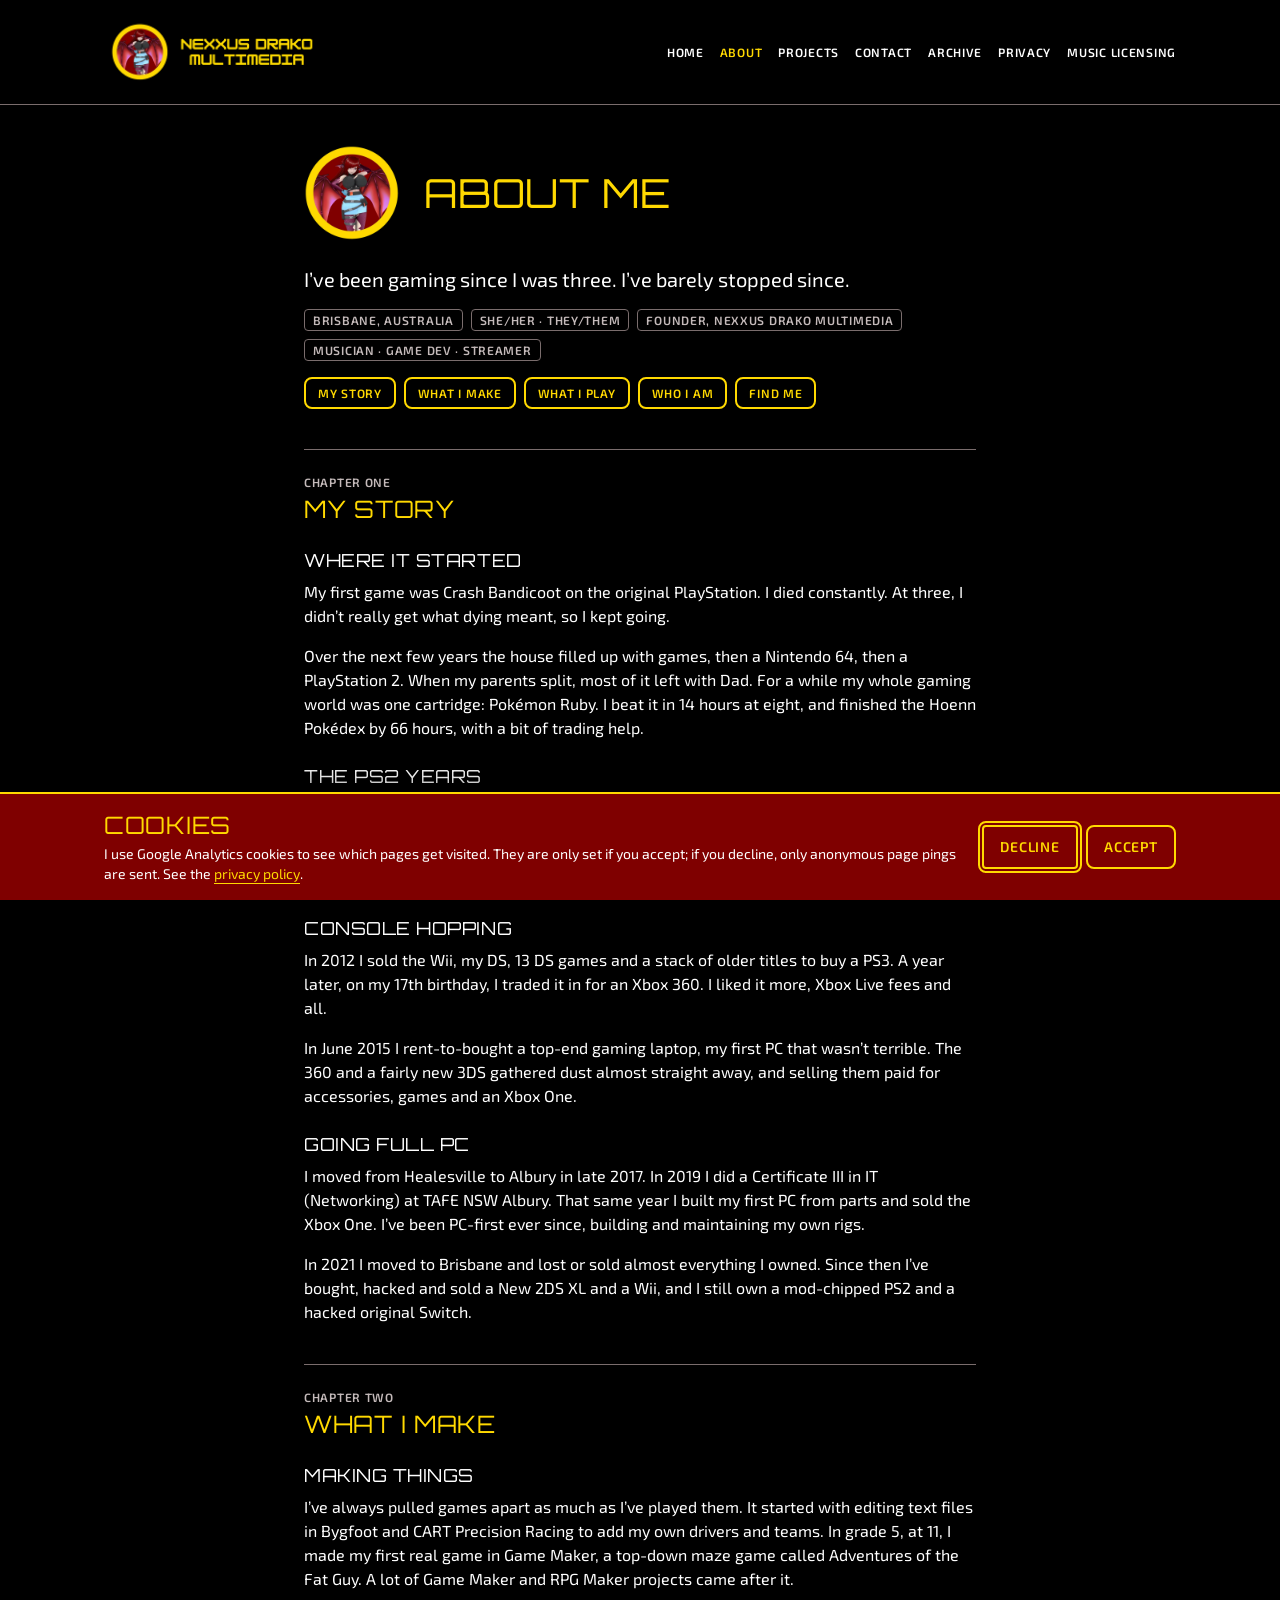
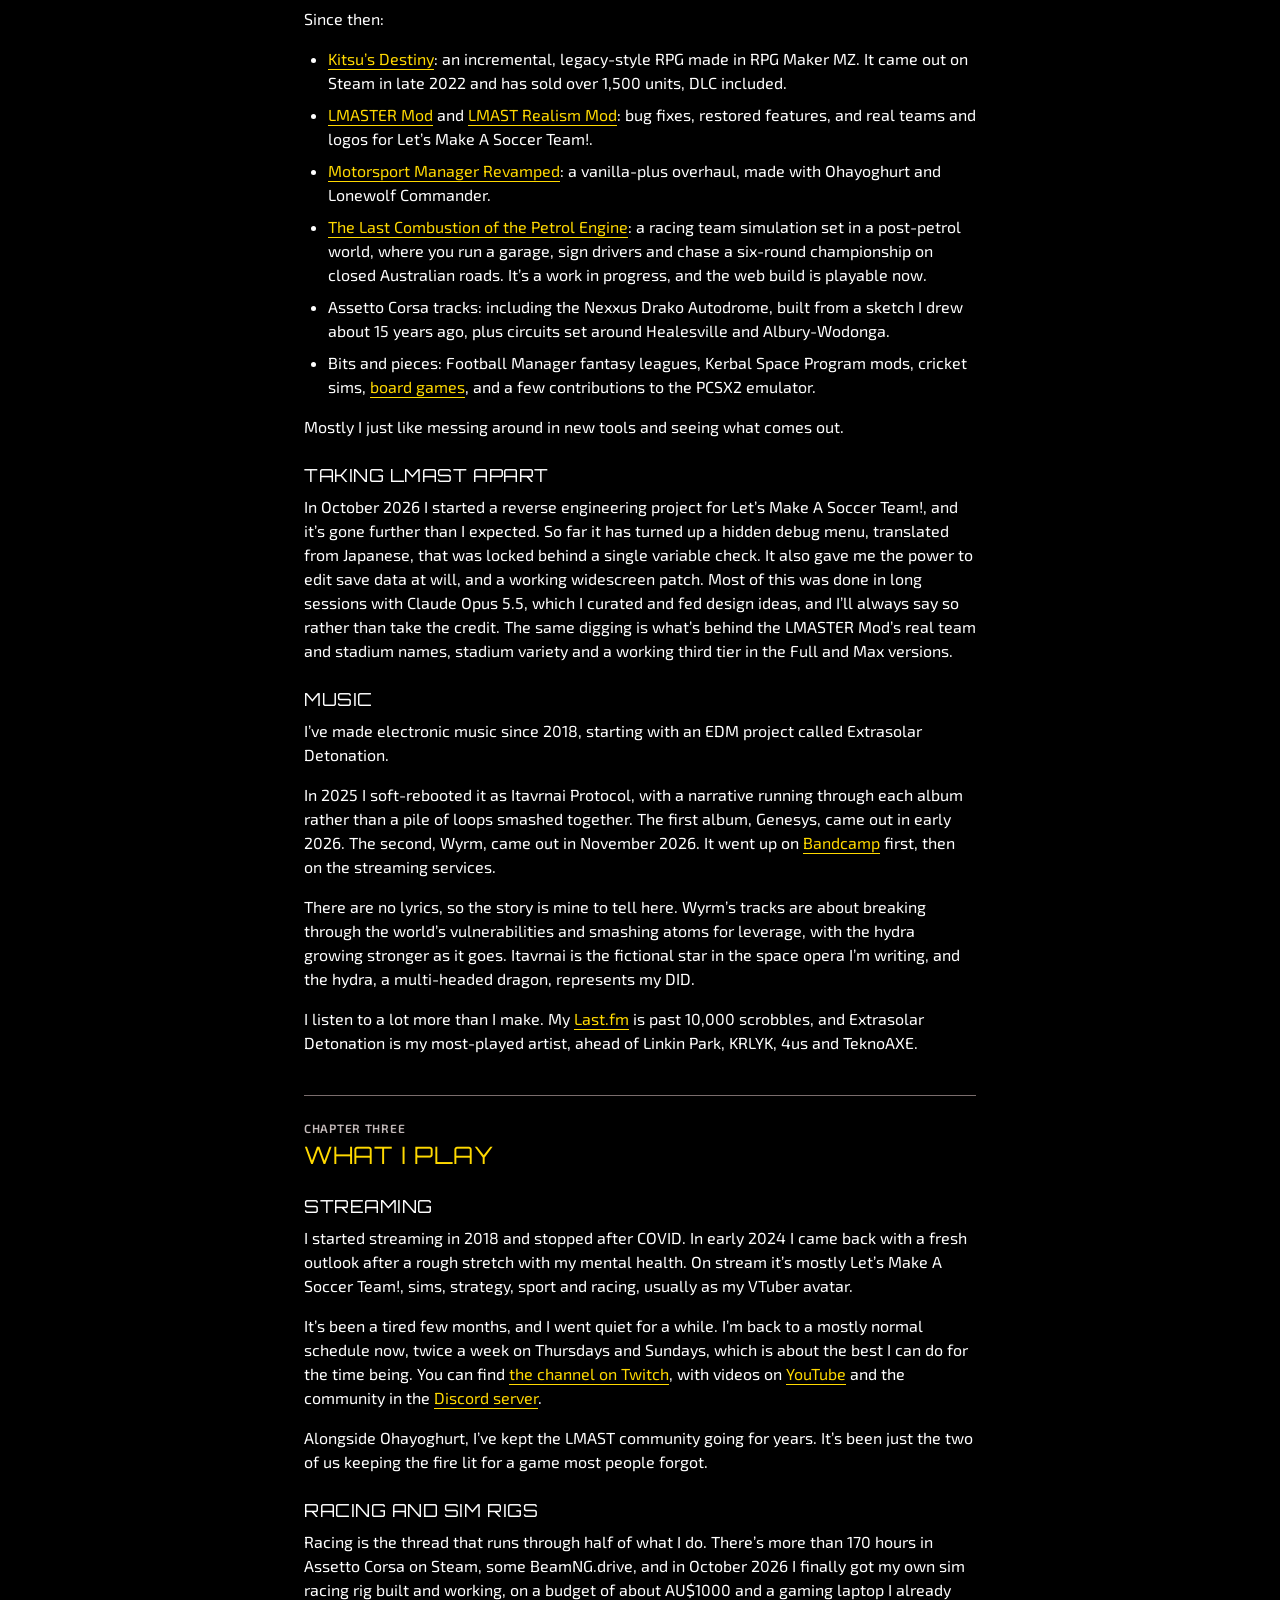
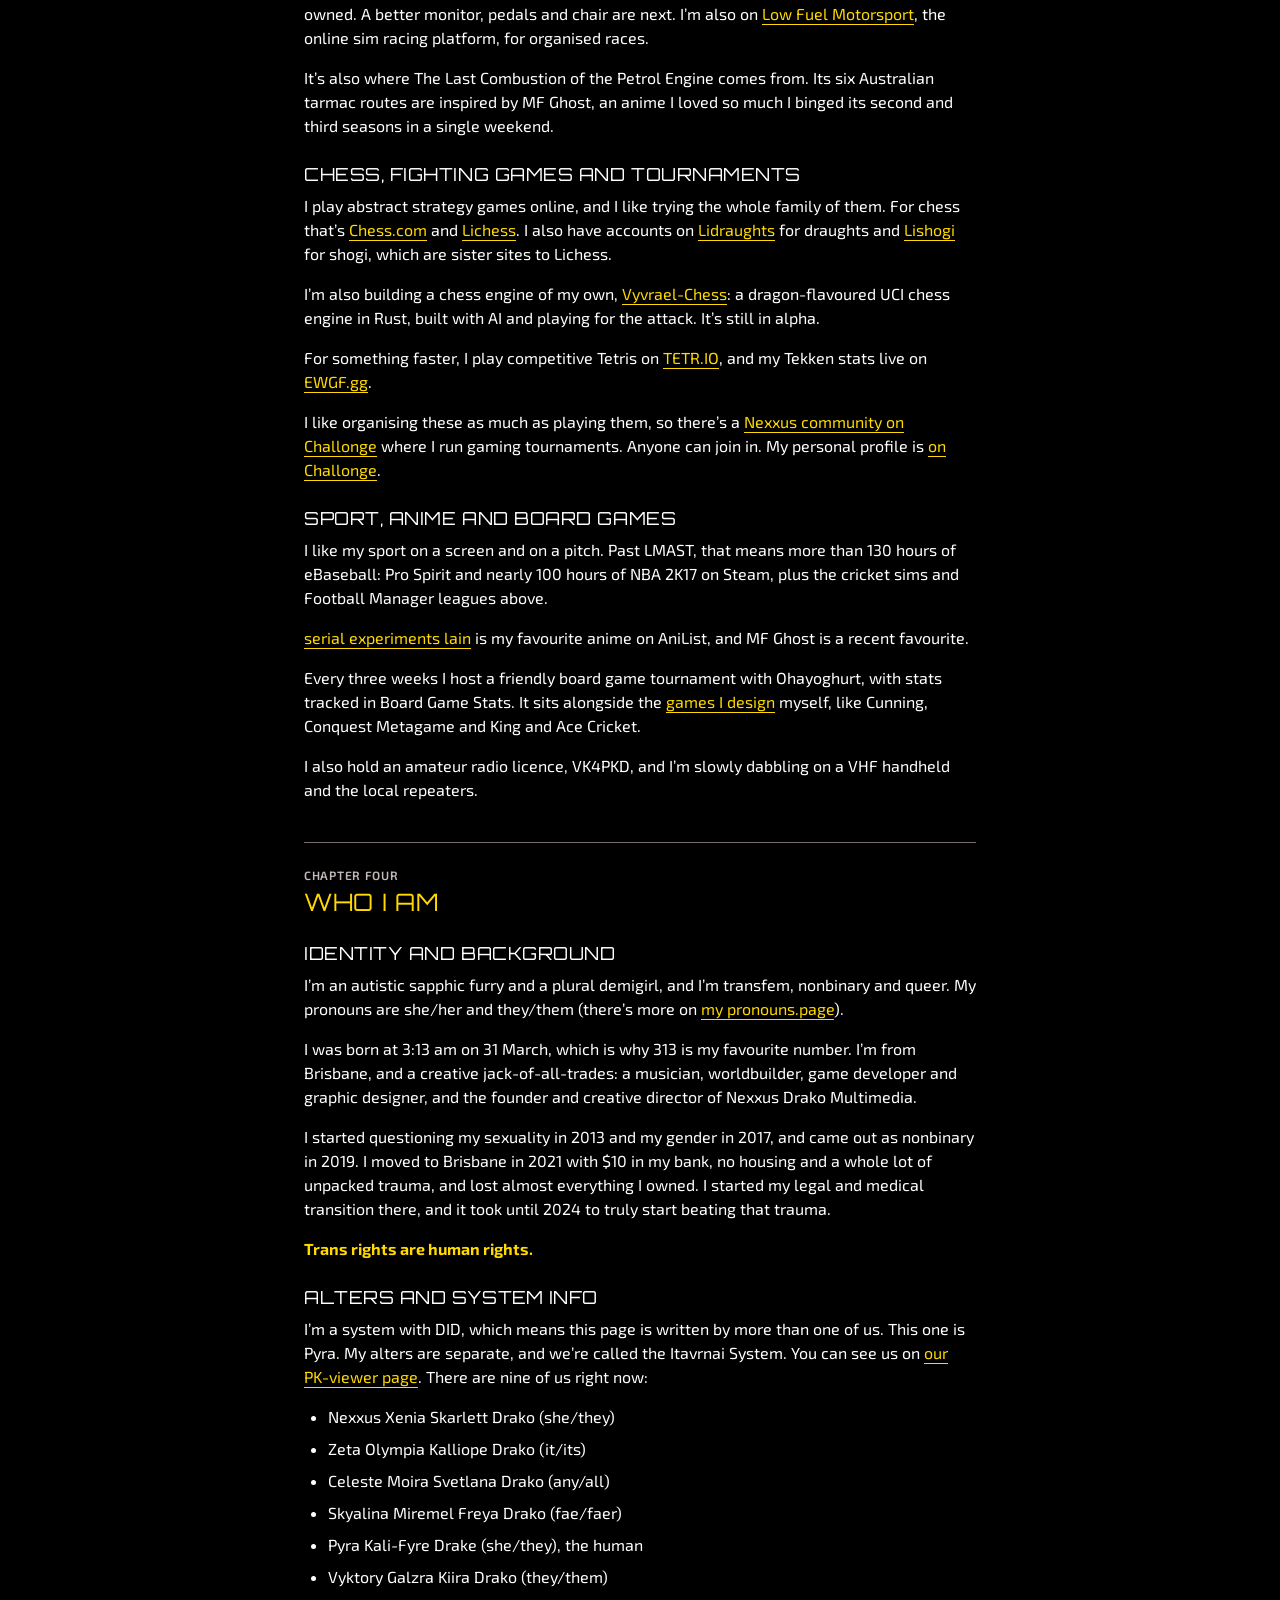
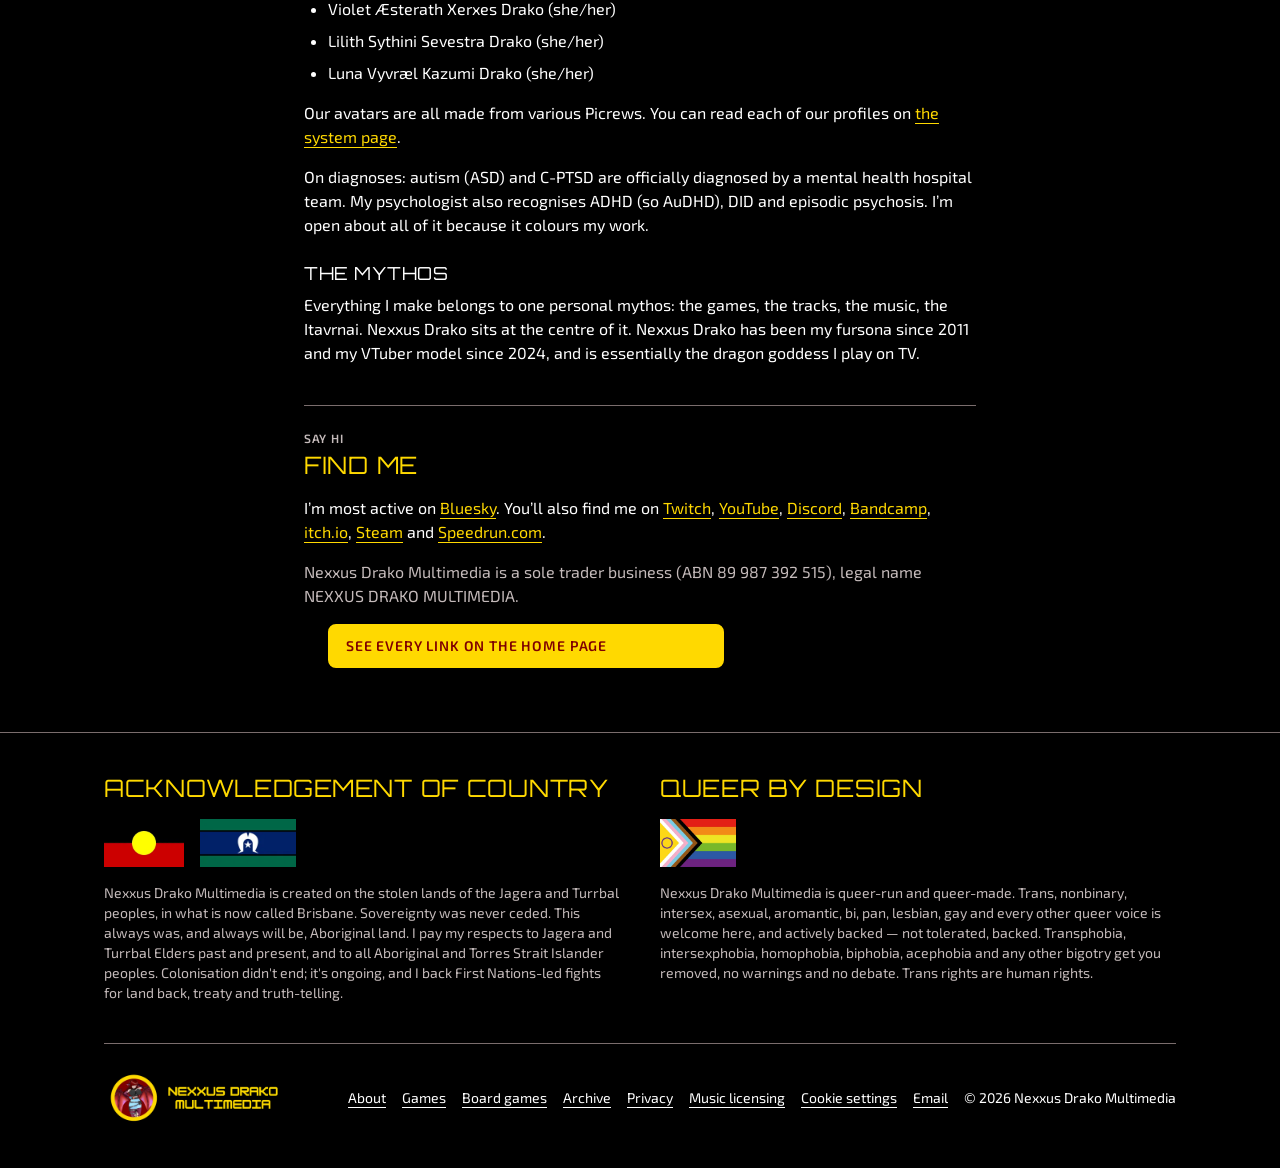
==== commit 1feea751: "Change Violet's middle name from Ada to Xerxes Co-Authored-By: Claude Sonnet 5.5 <noreply@anthropic." ====
--- a/about/index.html
+++ b/about/index.html
@@ -245,7 +245,7 @@
           <li>Skyalina Miremel Freya Drako (fae/faer)</li>
           <li>Pyra Kali-Fyre Drake (she/they), the human</li>
           <li>Vyktory Galzra Kiira Drako (they/them)</li>
-          <li>Violet Æsterath Ada Drako (she/her)</li>
+          <li>Violet Æsterath Xerxes Drako (she/her)</li>
           <li>Lilith Sythini Sevestra Drako (she/her)</li>
           <li>Luna Vyvræl Kazumi Drako (she/her)</li>
         </ul>
--- a/assets/css/site.css
+++ b/assets/css/site.css
@@ -154,6 +154,7 @@
 .nd-card-img { display: block; width: 100%; aspect-ratio: 16 / 9; object-fit: cover; background: var(--maroon); }
 .nd-card-img-contain { object-fit: contain; }
 .nd-card-img-pad { box-sizing: border-box; padding: var(--space-4); }
+.nd-card-img-square { aspect-ratio: 1 / 1; }
 .nd-card-media { display: flex; justify-content: center; aspect-ratio: 16 / 9; overflow: hidden; background: var(--maroon) url("/assets/brand/lowpoly-gold.svg") center / cover; }
 .nd-card-media img { display: block; width: 100%; height: 100%; object-fit: cover; object-position: center 12%; }
 .nd-card-body { display: flex; flex-direction: column; align-items: flex-start; gap: var(--space-2); flex: 1; padding: var(--space-4); }
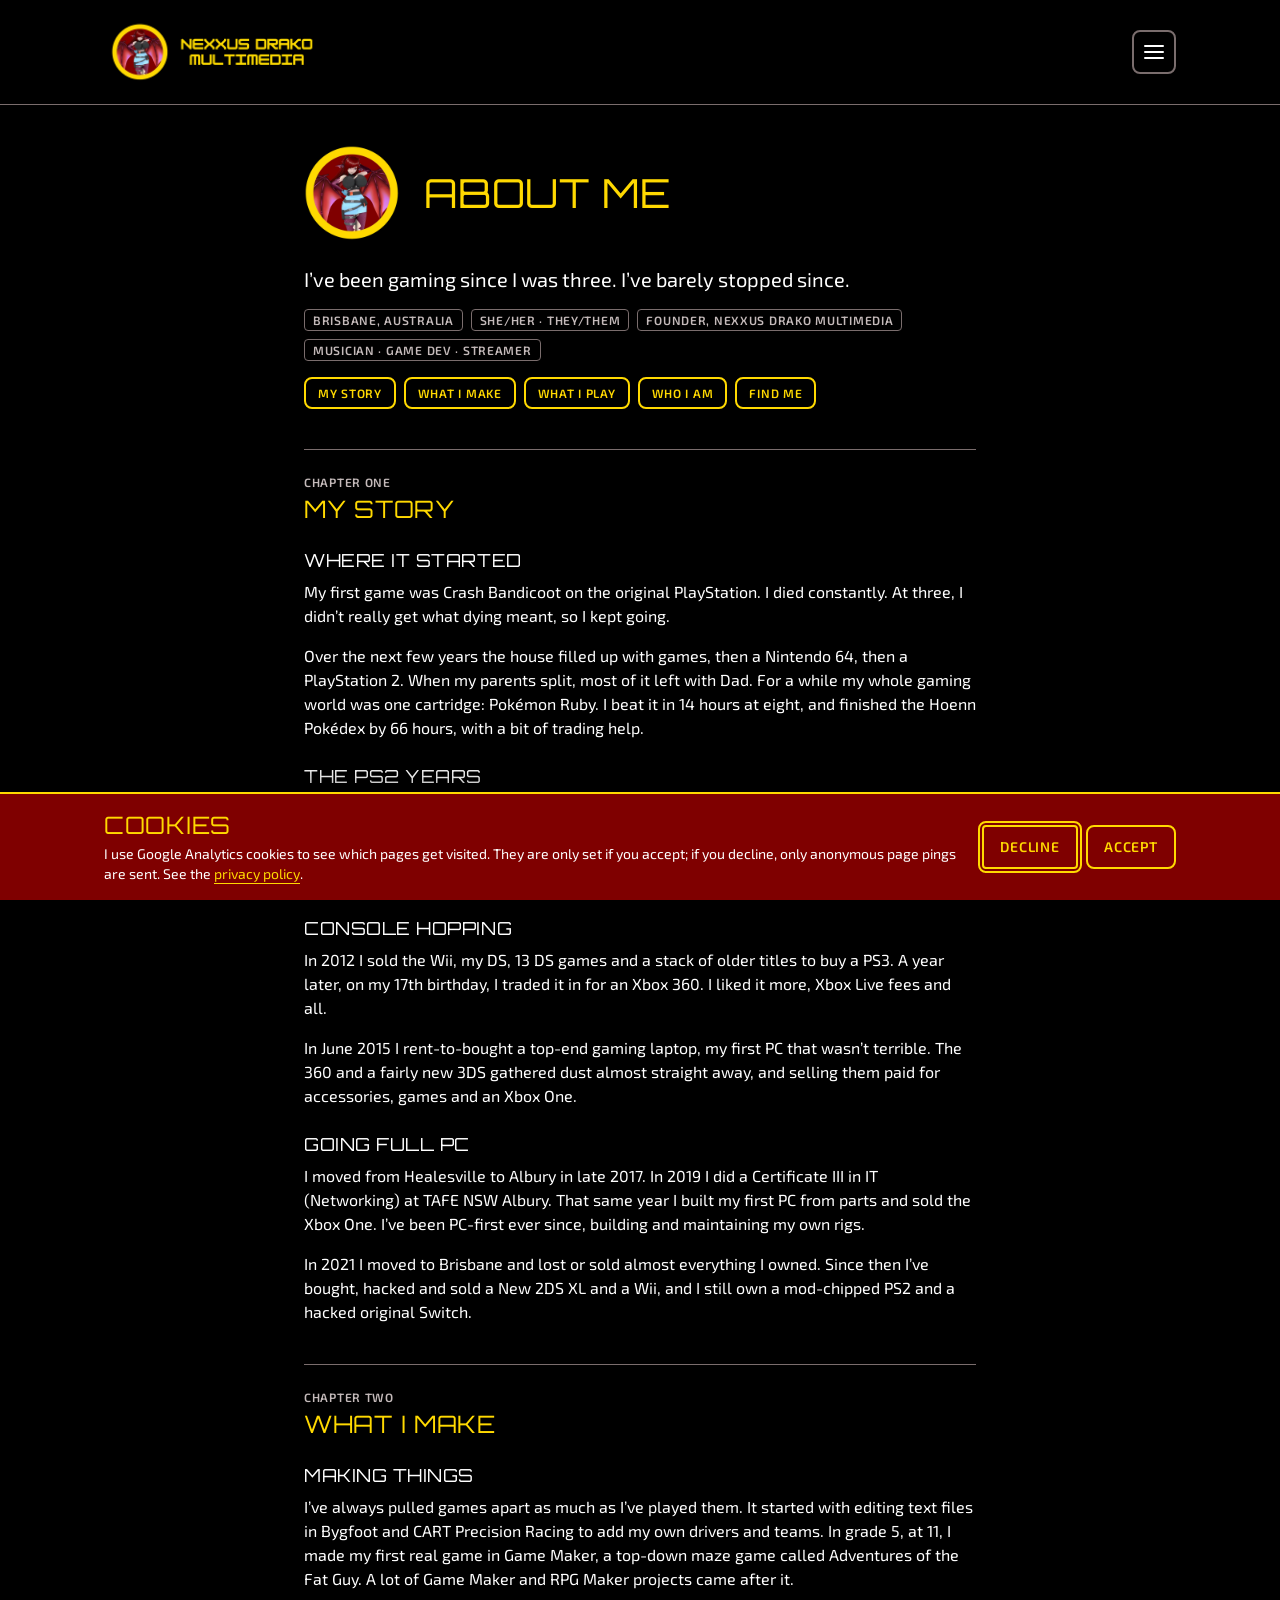
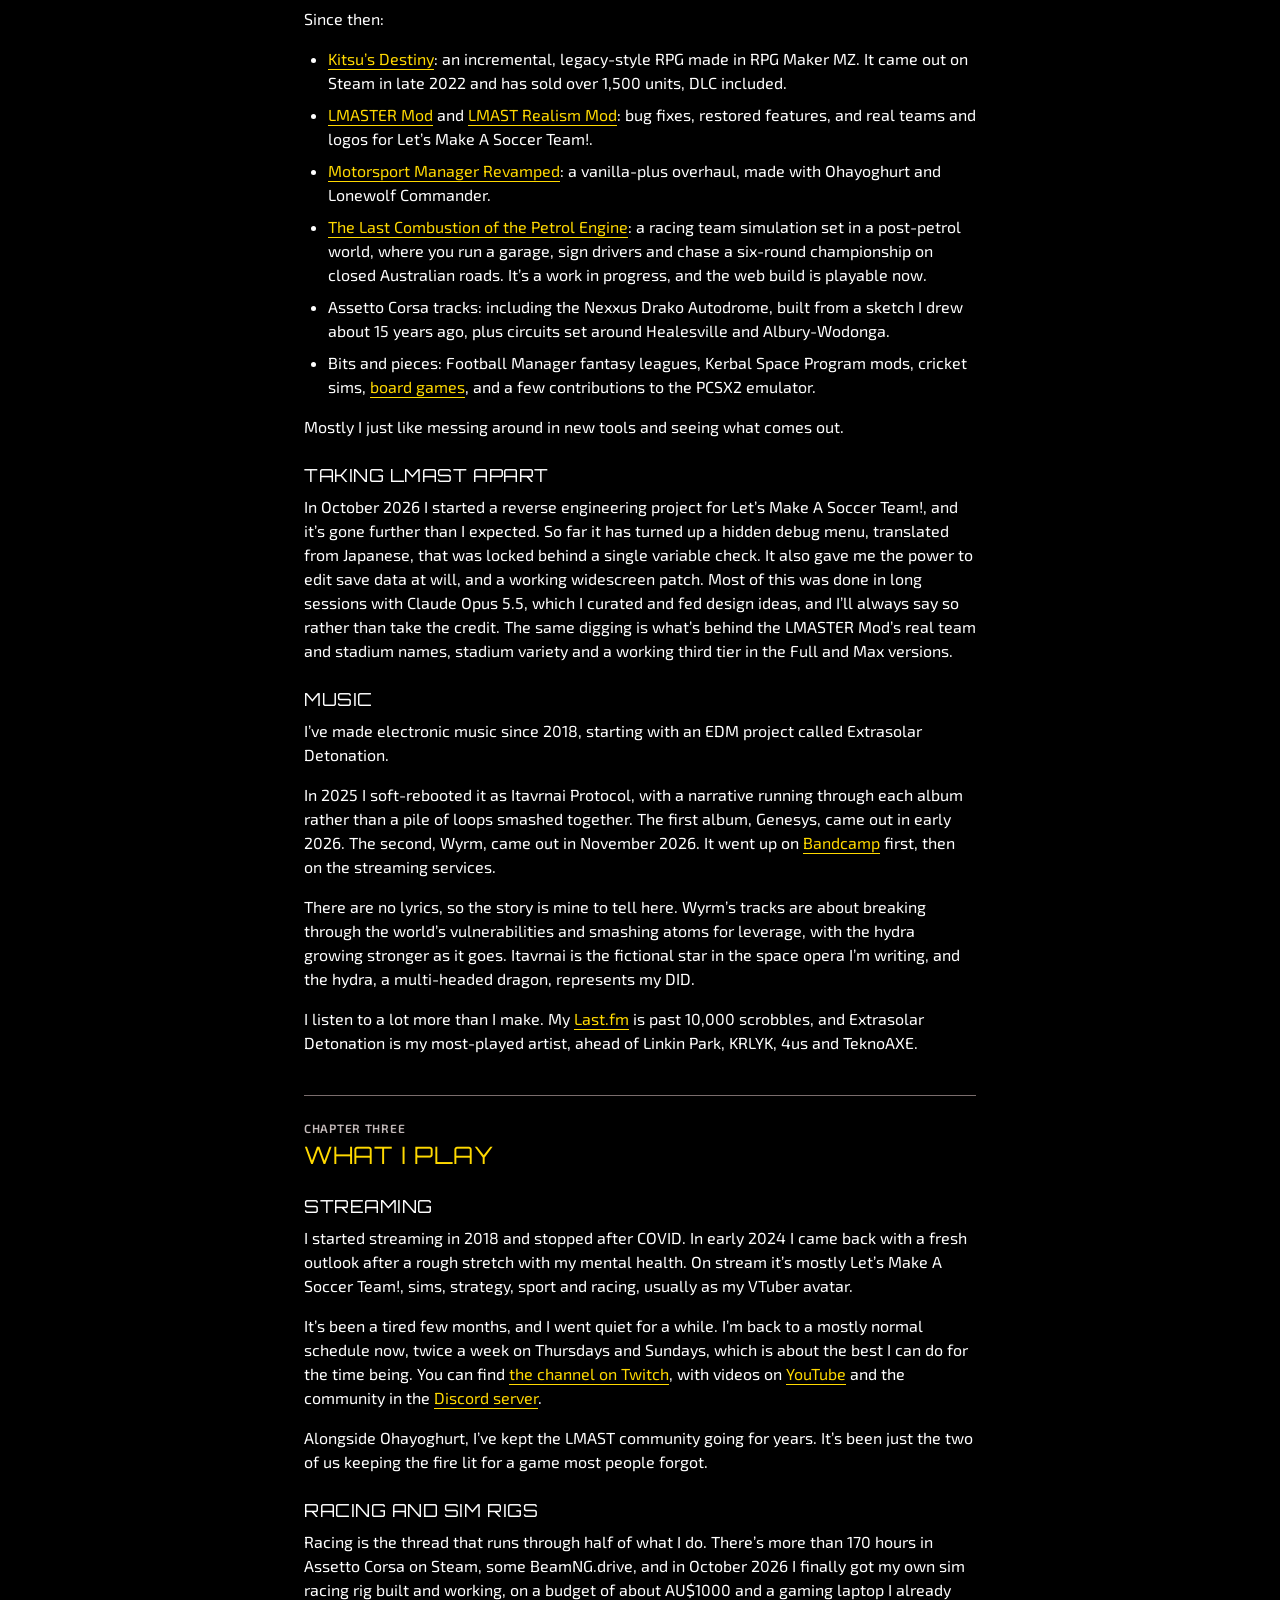
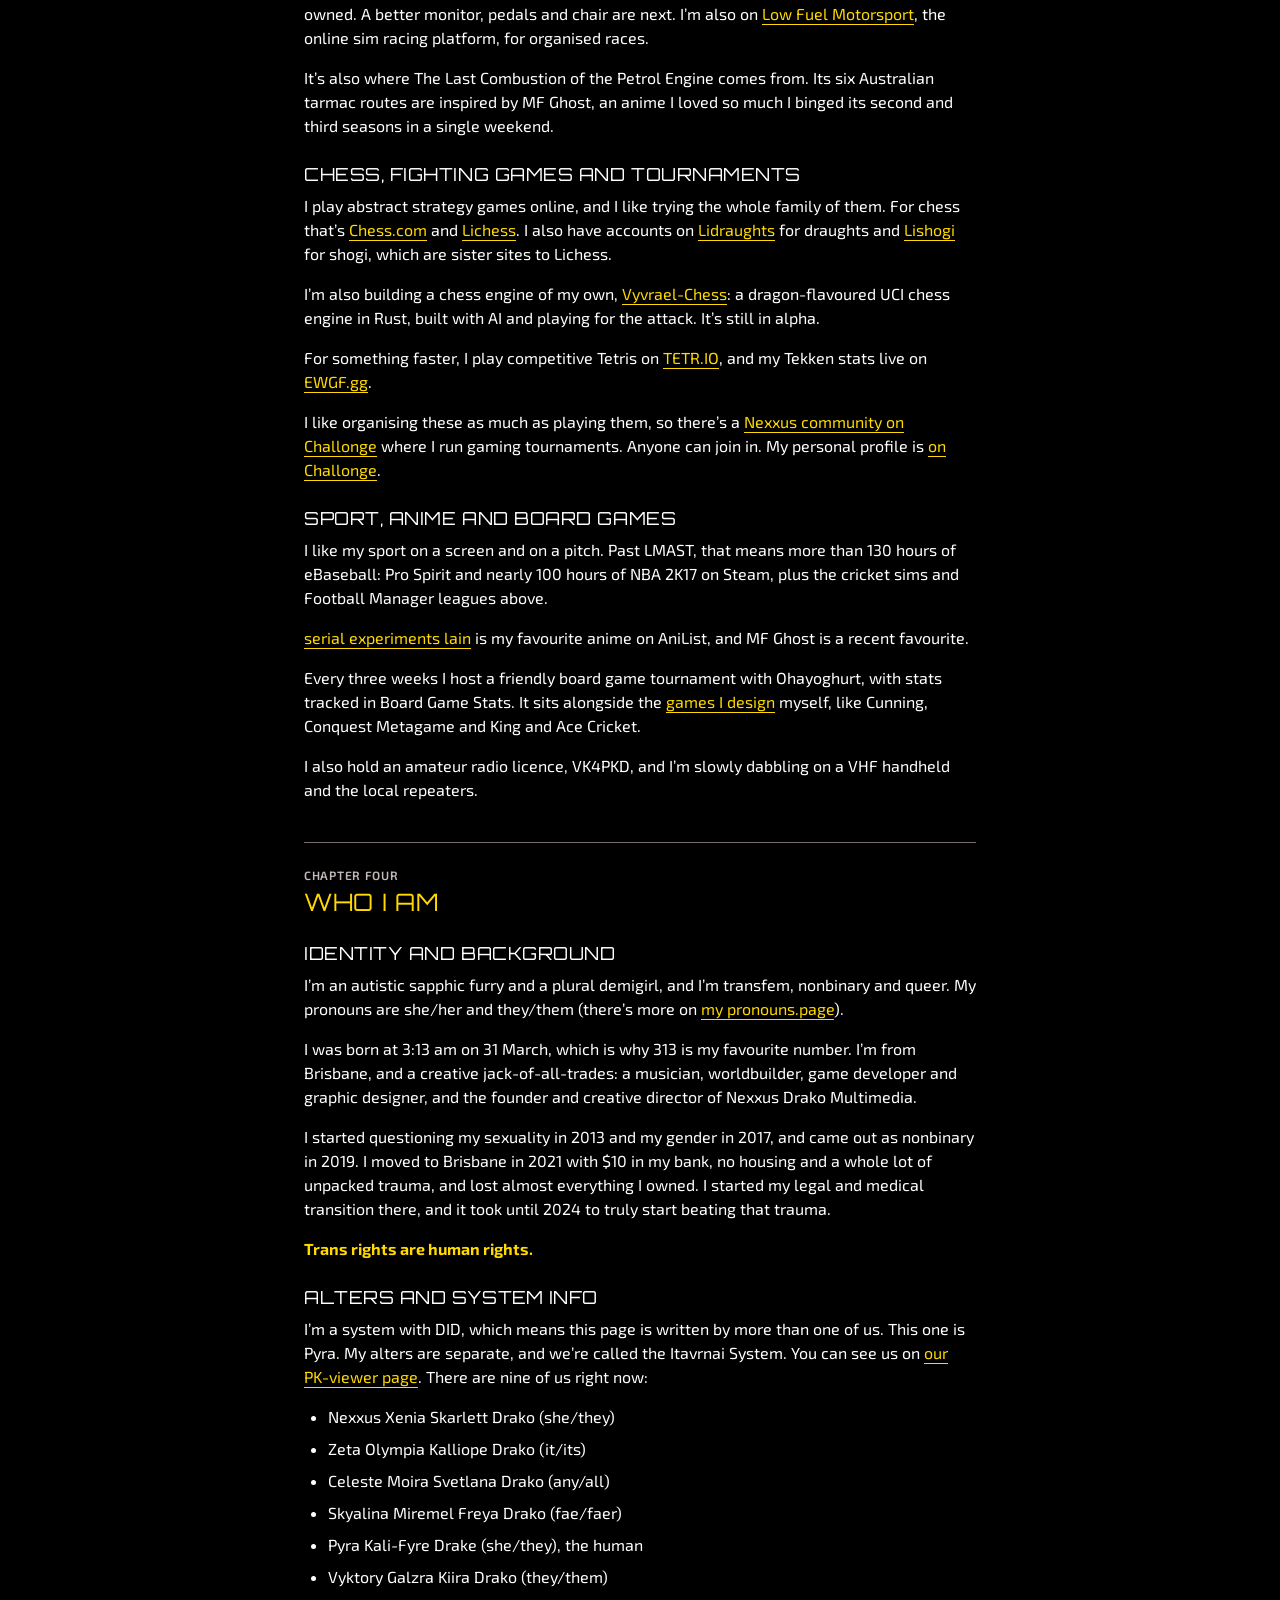
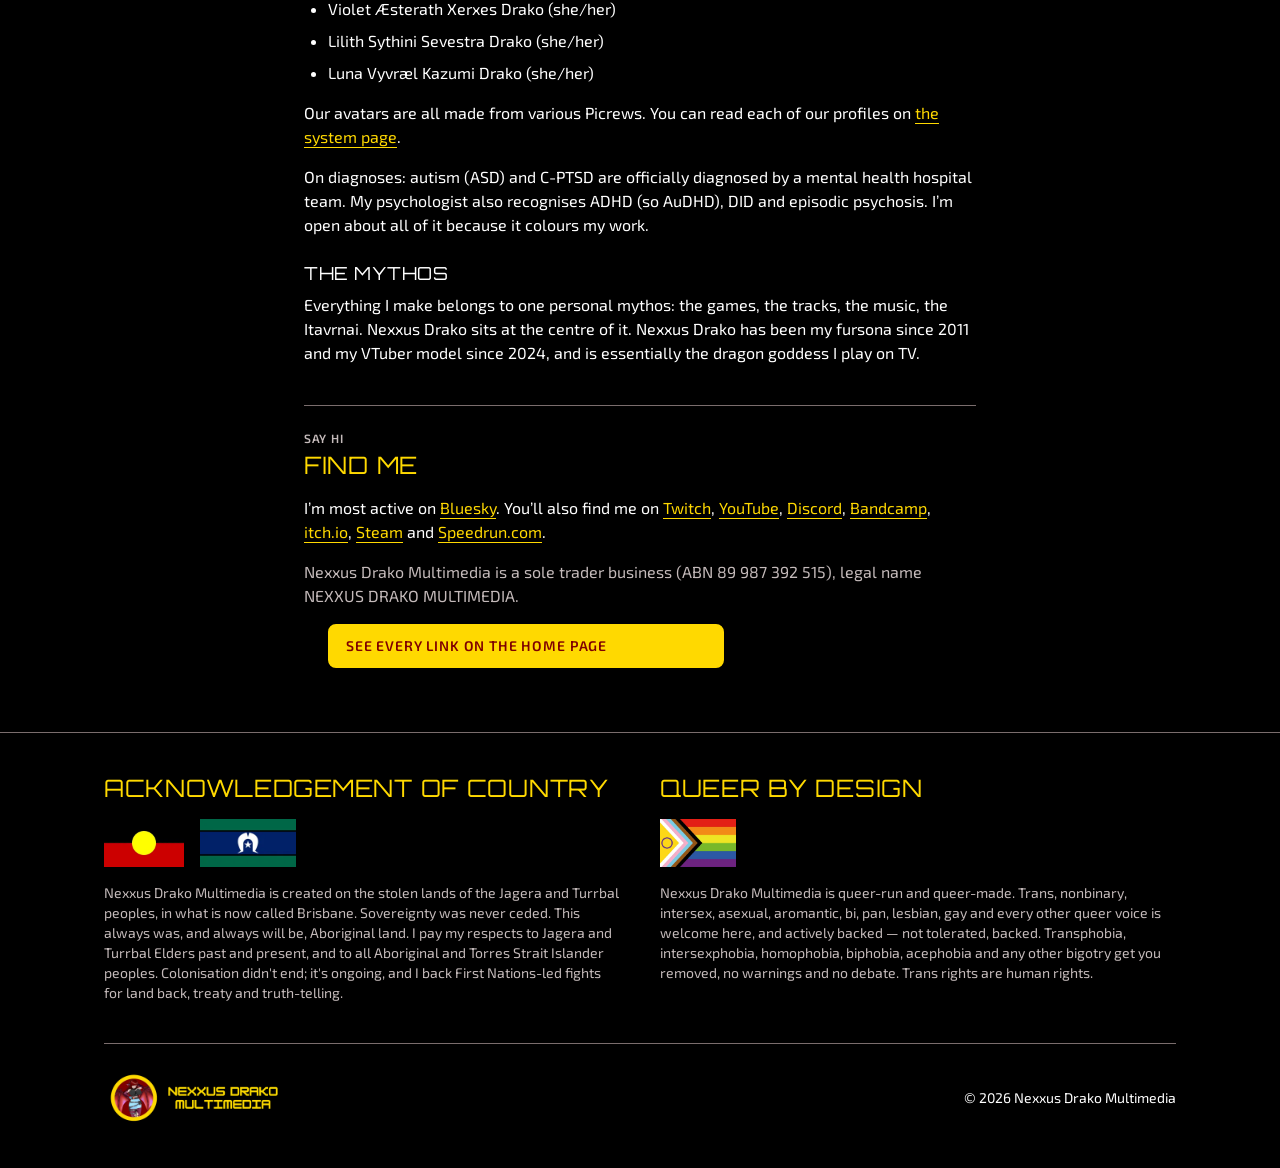
==== commit 868bc50d: "Replace header nav with hamburger menu and remove footer link row Co-Authored-By: Claude Sonnet 5.5 " ====
--- a/about/index.html
+++ b/about/index.html
@@ -2,6 +2,7 @@
 <html lang="en-AU">
 <head>
 <script src="/assets/js/consent.js" defer></script>
+<script src="/assets/js/nav.js"></script>
 <meta charset="utf-8">
 <meta name="viewport" content="width=device-width, initial-scale=1">
 <title>About Pyra Drake | Nexxus Drako</title>
@@ -129,15 +130,21 @@
 <header class="site-header">
   <div class="wrap">
     <a class="site-logo" href="/"><img src="/assets/brand/ndm-horizontal-gold.webp" width="900" height="300" alt="Nexxus Drako Multimedia"></a>
-    <nav class="site-nav" aria-label="Main">
+    <button type="button" class="nav-toggle" aria-expanded="false" aria-controls="site-menu" aria-label="Open menu">
+      <span class="nav-toggle-bar" aria-hidden="true"></span>
+    </button>
+    <nav class="site-nav" id="site-menu" aria-label="Main">
       <ul>
         <li><a href="/">Home</a></li>
         <li><a href="/about/" aria-current="page">About</a></li>
         <li><a href="/#projects">Projects</a></li>
+        <li><a href="/games/">Games</a></li>
+        <li><a href="/board-games/">Board games</a></li>
         <li><a href="/#contact">Contact</a></li>
         <li><a href="/archive/">Archive</a></li>
         <li><a href="/privacy/">Privacy</a></li>
         <li><a href="/music-licensing/">Music licensing</a></li>
+        <li><button type="button" class="link-button" data-cookie-settings>Cookie settings</button></li>
       </ul>
     </nav>
   </div>
@@ -289,17 +296,7 @@
     </div>
     <div class="footer-base">
       <img src="/assets/brand/ndm-horizontal-gold.webp" width="900" height="300" alt="Nexxus Drako Multimedia" loading="lazy">
-      <ul class="footer-links">
-        <li><a href="/about/">About</a></li>
-        <li><a href="/games/">Games</a></li>
-        <li><a href="/board-games/">Board games</a></li>
-        <li><a href="/archive/">Archive</a></li>
-        <li><a href="/privacy/">Privacy</a></li>
-        <li><a href="/music-licensing/">Music licensing</a></li>
-        <li><button type="button" class="link-button" data-cookie-settings>Cookie settings</button></li>
-        <li><a href="mailto:nexxus@nexxusdrako.au">Email</a></li>
-        <li>© 2026 Nexxus Drako Multimedia</li>
-      </ul>
+      <p class="footer-copy">© 2026 Nexxus Drako Multimedia</p>
     </div>
   </div>
 </footer>
--- a/assets/css/site.css
+++ b/assets/css/site.css
@@ -79,7 +79,27 @@
 .site-header .wrap { display: flex; flex-wrap: wrap; align-items: center; justify-content: space-between; gap: var(--space-4); padding-top: var(--space-4); padding-bottom: var(--space-4); }
 .site-logo { display: block; }
 .site-logo img { display: block; width: 216px; height: auto; }
+.site-header .wrap { position: relative; flex-wrap: nowrap; }
 .site-nav ul { display: flex; flex-wrap: wrap; gap: var(--space-1) var(--space-4); margin: 0; padding: 0; list-style: none; }
+.nav-toggle { display: none; flex: none; width: 44px; height: 44px; padding: 0; align-items: center; justify-content: center; background: none; border: 2px solid var(--line); border-radius: var(--radius-md); color: var(--ink); cursor: pointer; }
+.nav-toggle:hover { border-color: var(--accent); color: var(--accent); }
+.nav-toggle:focus-visible { outline: 2px solid var(--focus); outline-offset: 2px; }
+.nav-toggle-bar, .nav-toggle-bar::before, .nav-toggle-bar::after { display: block; width: 20px; height: 2px; background: currentColor; border-radius: 1px; transition: transform .2s, opacity .2s; }
+.nav-toggle-bar { position: relative; }
+.nav-toggle-bar::before, .nav-toggle-bar::after { content: ""; position: absolute; left: 0; }
+.nav-toggle-bar::before { top: -6px; }
+.nav-toggle-bar::after { top: 6px; }
+.nav-toggle[aria-expanded="true"] .nav-toggle-bar { background: transparent; }
+.nav-toggle[aria-expanded="true"] .nav-toggle-bar::before { top: 0; transform: rotate(45deg); }
+.nav-toggle[aria-expanded="true"] .nav-toggle-bar::after { top: 0; transform: rotate(-45deg); }
+.js .nav-toggle { display: inline-flex; }
+.js .site-nav { display: none; position: absolute; top: 100%; right: var(--space-4); z-index: 15; min-width: 220px; background: var(--surface-brand); border: 1px solid var(--line); border-radius: var(--radius-md); box-shadow: 0 8px 24px rgb(0 0 0 / 0.5); padding: var(--space-2) var(--space-4); }
+@media (min-width: 720px) { .js .site-nav { right: var(--space-6); } }
+.js .site-nav.is-open { display: block; }
+.js .site-nav ul { flex-direction: column; flex-wrap: nowrap; gap: 0; }
+.js .site-nav li + li { border-top: 1px solid var(--line); }
+.js .site-nav a, .js .site-nav .link-button { display: block; width: 100%; padding: var(--space-2) 0; text-align: left; }
+.site-nav .link-button { font-size: 12px; line-height: 16px; font-weight: 600; letter-spacing: 0.06em; text-transform: uppercase; text-decoration: none; }
 .site-nav a { display: inline-block; padding: var(--space-2) 0; color: var(--ink); text-decoration: none; font-size: 12px; line-height: 16px; font-weight: 600; letter-spacing: 0.06em; text-transform: uppercase; }
 .site-nav a:hover { color: var(--accent); text-decoration: underline; }
 .site-nav a[aria-current="page"] { color: var(--accent); }
@@ -221,9 +241,7 @@
 .flags img { display: block; height: 48px; width: auto; }
 .footer-base { display: flex; flex-wrap: wrap; gap: var(--space-6); align-items: center; justify-content: space-between; margin-top: var(--space-10); padding-top: var(--space-6); border-top: 1px solid var(--line); }
 .footer-base img { display: block; width: 180px; height: auto; }
-.footer-links { display: flex; flex-wrap: wrap; gap: var(--space-2) var(--space-4); margin: 0; padding: 0; list-style: none; font-size: 14px; line-height: 20px; }
-.footer-links a { color: var(--ink); }
-.footer-links a:hover { color: var(--accent); }
+.footer-copy { margin: 0; font-size: 14px; line-height: 20px; }
 
 /* Cookie consent banner and footer "Cookie settings" button */
 .cookie-banner { position: fixed; left: 0; right: 0; bottom: 0; z-index: 20; background: var(--surface-brand); border-top: 2px solid var(--accent); padding: var(--space-4) 0; box-shadow: 0 -4px 24px rgb(0 0 0 / 0.6); }
@@ -238,3 +256,10 @@
 .filter-bar { display: flex; flex-wrap: wrap; gap: var(--space-2); margin: 0 0 var(--space-6); }
 .filter-bar .nd-btn[aria-pressed="true"] { background: var(--accent); color: #000; }
 .card-grid > li[hidden] { display: none; }
+
+/* System page: bio and member groups */
+.system-bio { max-width: 640px; margin: var(--space-4) 0 var(--space-6); color: var(--ink-muted); }
+.member-group { margin-top: var(--space-10); }
+.member-group > .about-sub { margin-top: 0; }
+.group-desc { max-width: 640px; color: var(--ink-muted); }
+.member-group > .card-grid { margin-top: var(--space-6); }
